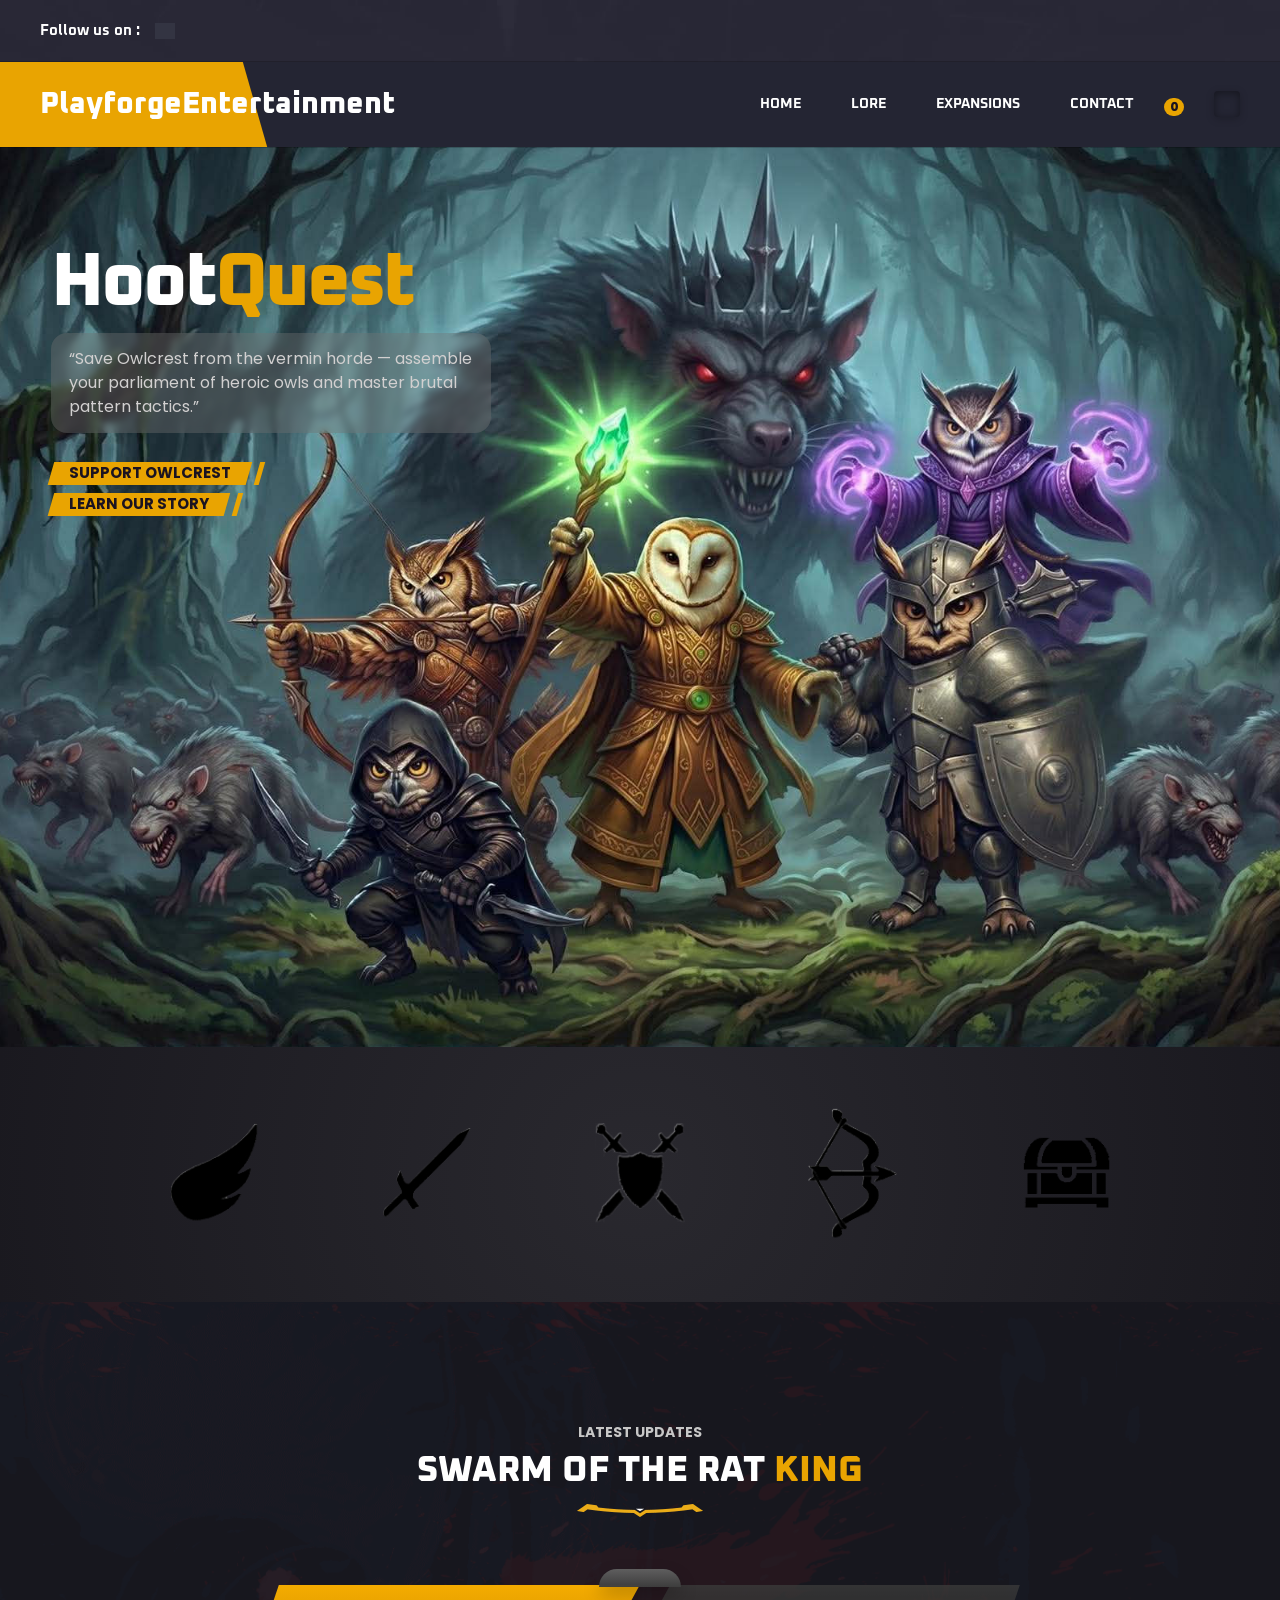
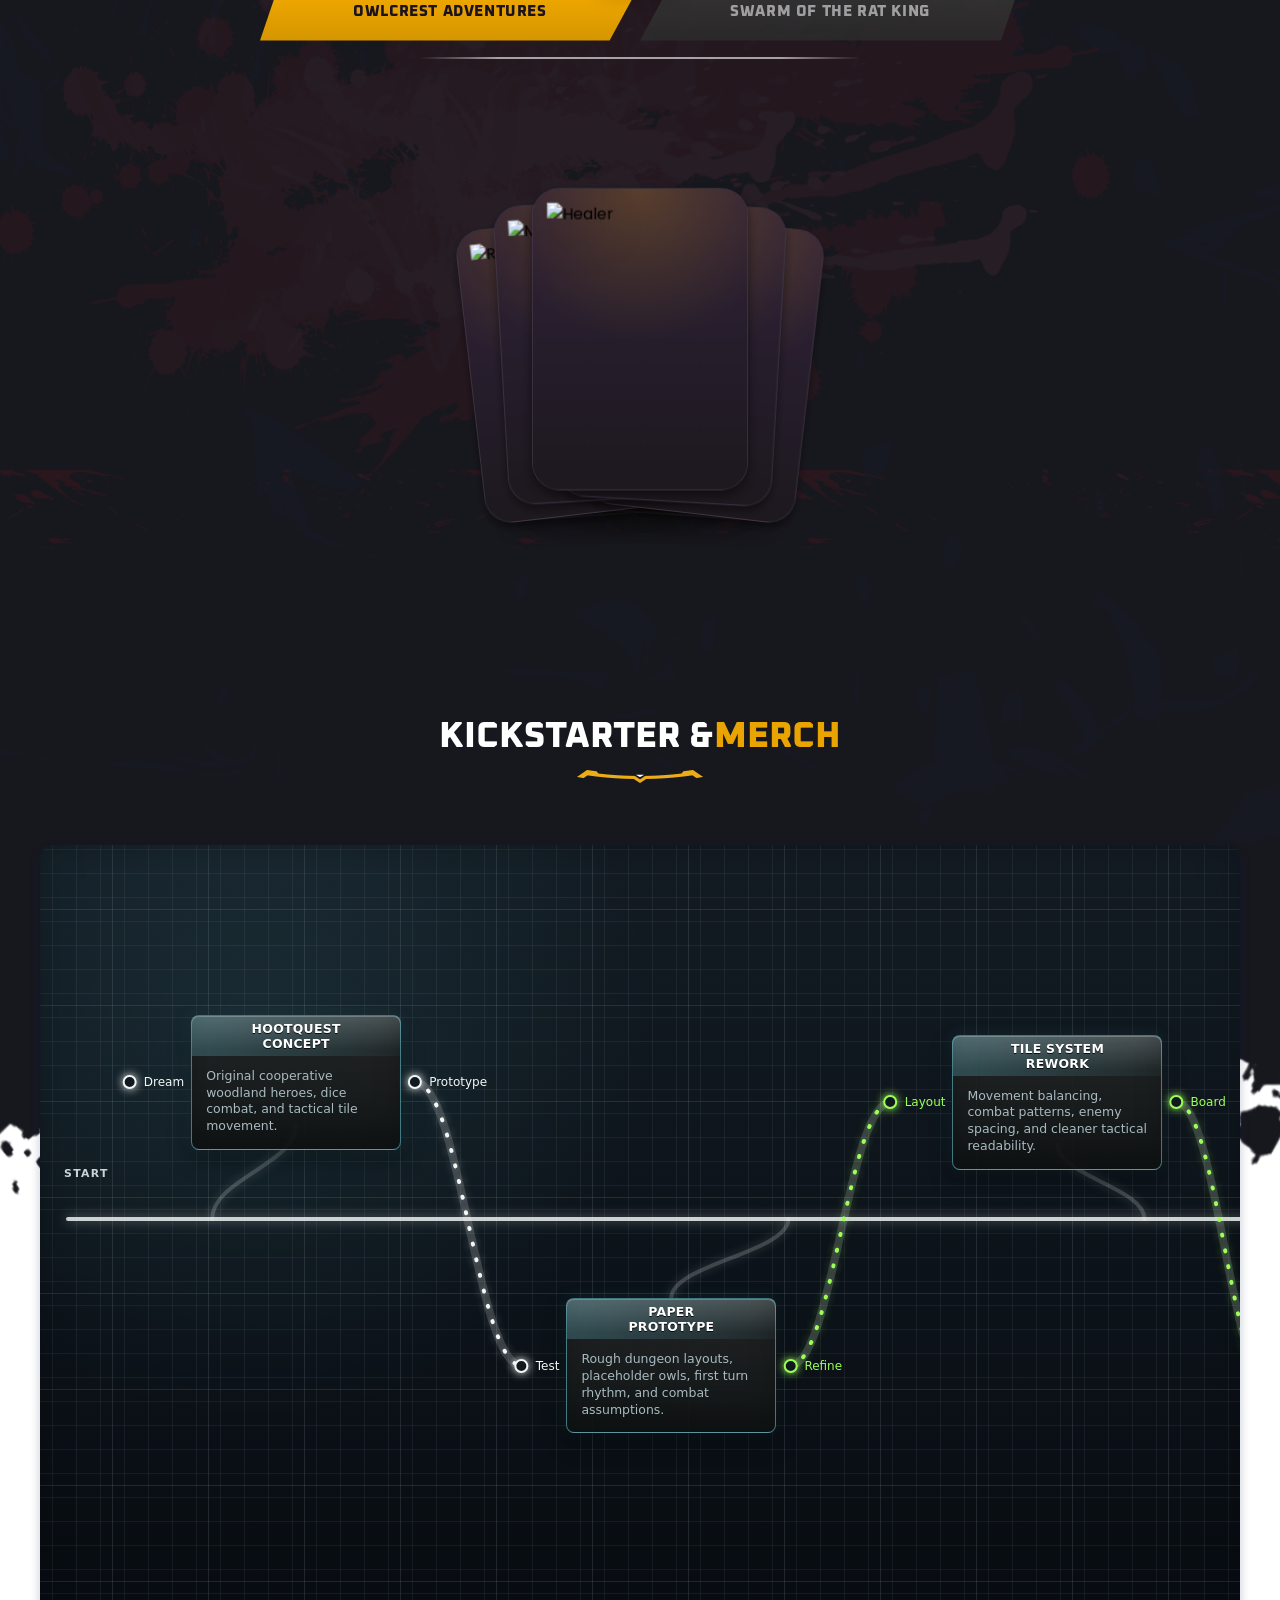
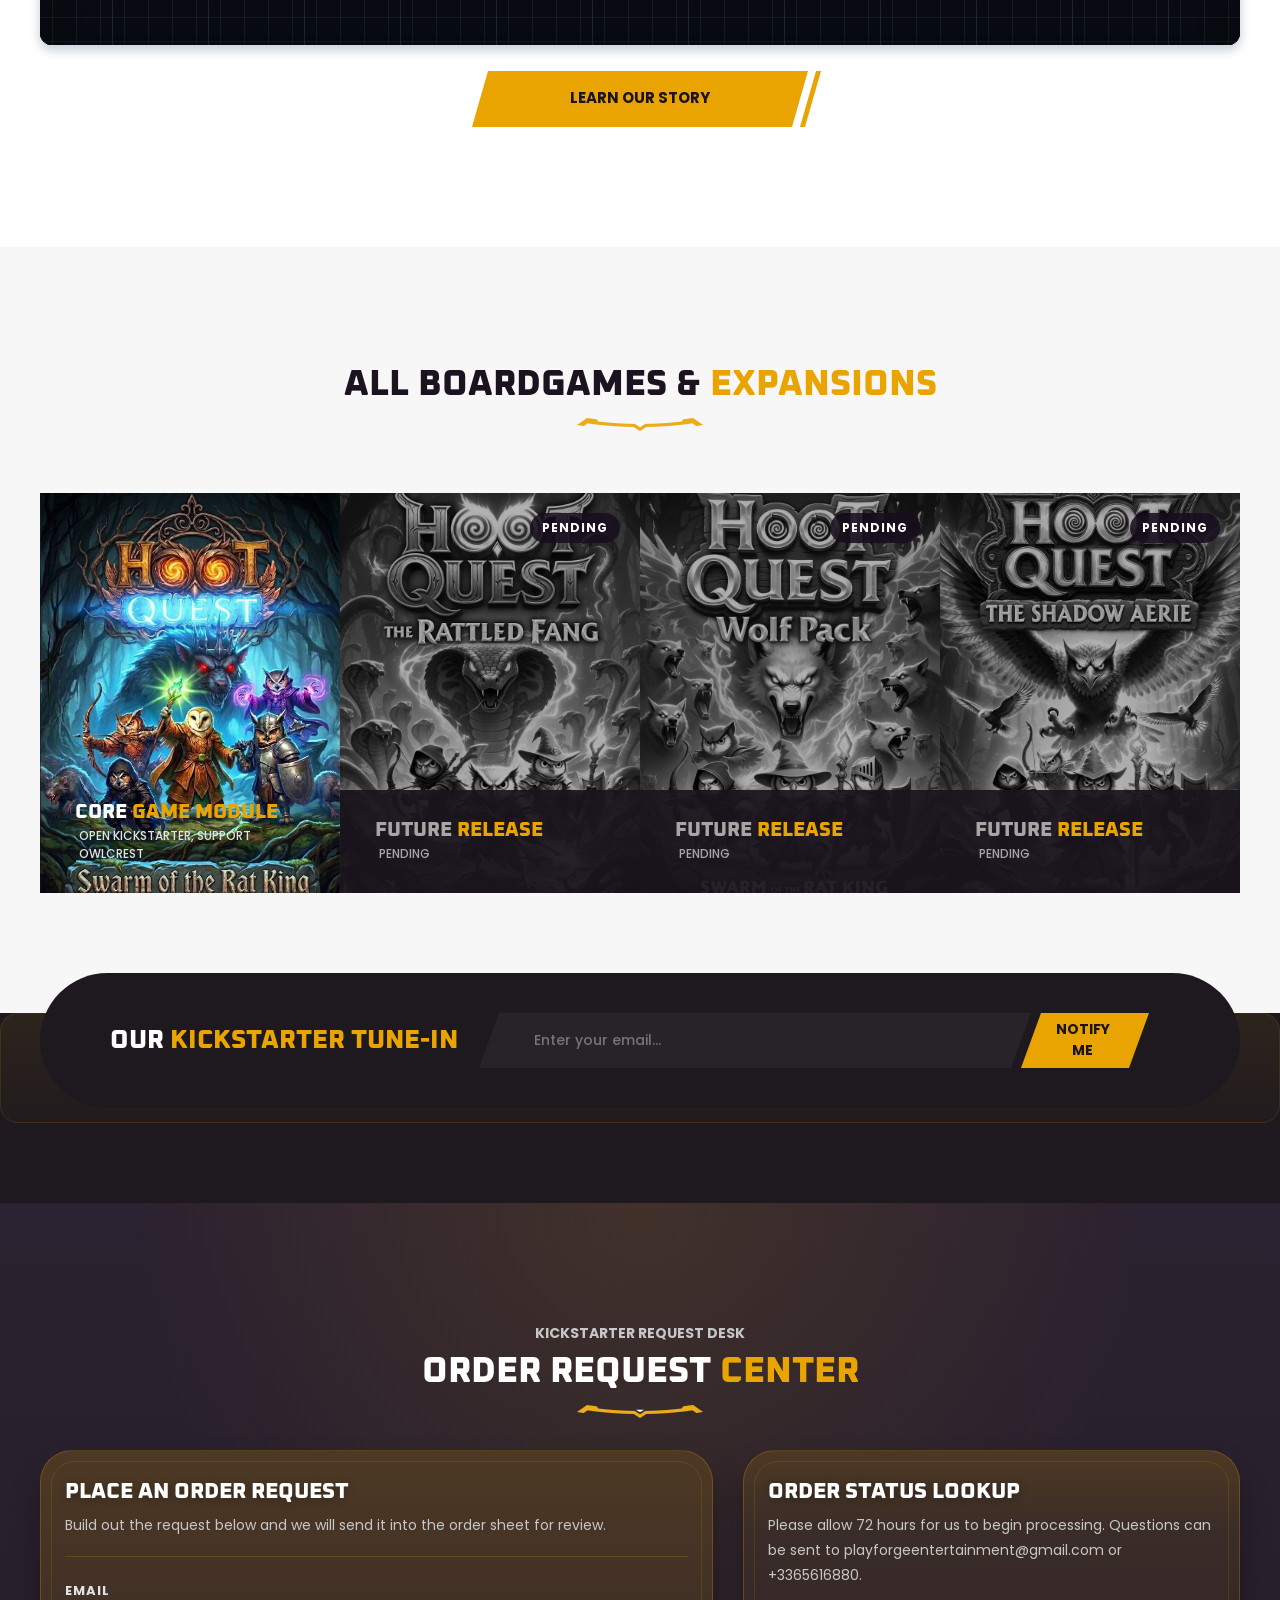
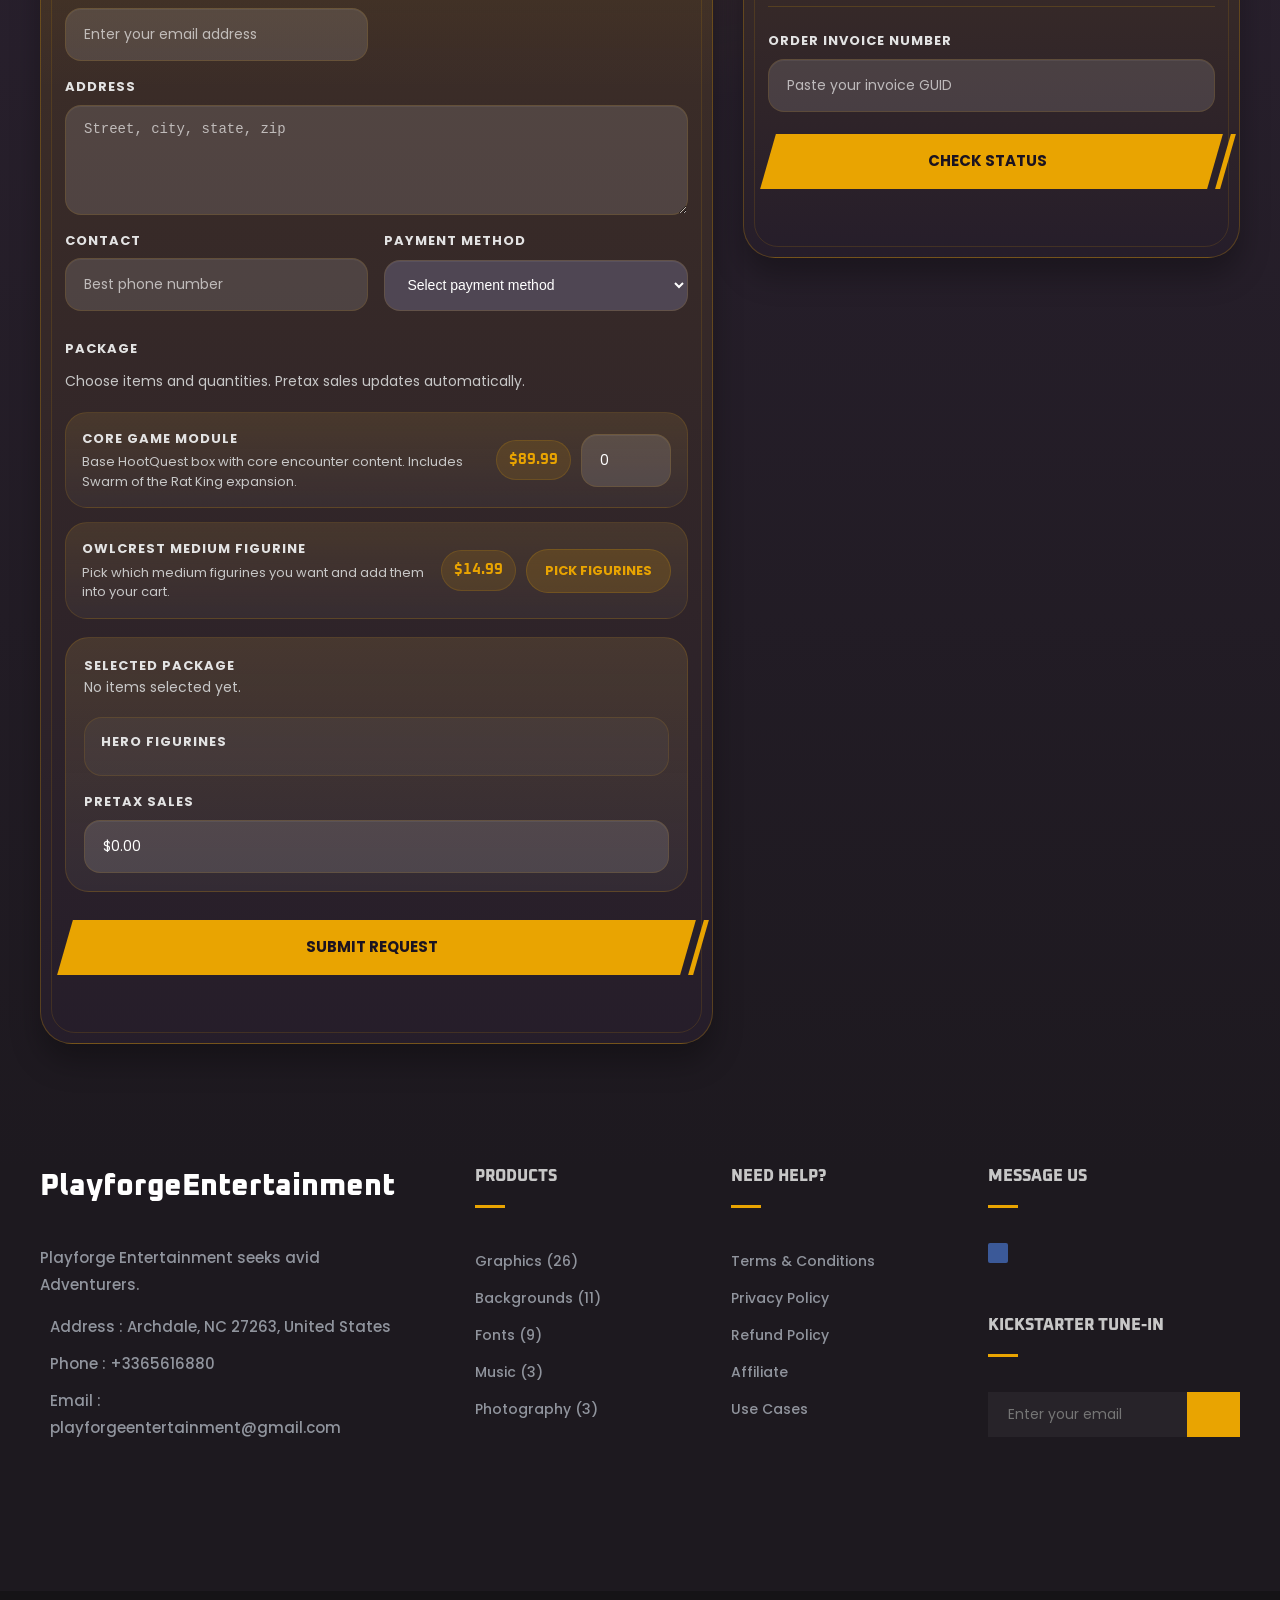
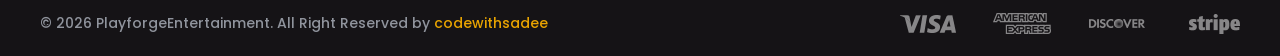
==== index.html @ 316cb2a0 "adding analytic path listeners to site." ====
<!DOCTYPE html>
<html lang="en">

<head>
    <meta charset="UTF-8">
    <meta http-equiv="X-UA-Compatible" content="IE=edge">
    <meta name="viewport" content="width=device-width, initial-scale=1.0">
    <title>HootQuest (Hoot Quest) | Cooperative Fantasy Board Game</title>
    <meta name="description" content="HootQuest, also written as Hoot Quest, is a cooperative fantasy board game set in Owlcrest. Explore the story, roadmap, and Kickstarter Tune-In for campaign updates, heroic owl characters, and the Swarm of the Rat King.">
    <meta name="keywords" content="HootQuest, Hoot Quest, HootQuest board game, Hoot Quest board game, HootQuest card game, cooperative fantasy board game, owl board game, tabletop game, adventure board game, children's game, miniatures game, card game, dice game, cooperative game, deck construction, dice rolling, grid movement, line of sight, modular board, movement points, pattern building, pattern movement, square grid, scenario mission campaign game, Swarm of the Rat King, Owlcrest, Playforge Entertainment">
    <meta name="robots" content="index, follow, max-image-preview:large, max-snippet:-1, max-video-preview:-1">
    <meta name="author" content="Playforge Entertainment">
    <link rel="canonical" href="https://www.hootquest.com/">
    <meta name="theme-color" content="#28123a">

    <meta property="og:type" content="website">
    <meta property="og:site_name" content="HootQuest">
    <meta property="og:title" content="HootQuest (Hoot Quest) | Cooperative Fantasy Board Game">
    <meta property="og:description" content="Explore HootQuest, also known as Hoot Quest, through the story, roadmap, and Kickstarter Tune-In for a cooperative fantasy board game adventure set in Owlcrest.">
    <meta property="og:url" content="https://www.hootquest.com/">
    <meta property="og:image" content="https://www.hootquest.com/assets/images/GameLogo.png">
    <meta property="og:image:alt" content="HootQuest game logo">
    <meta property="og:locale" content="en_US">

    <meta name="twitter:card" content="summary_large_image">
    <meta name="twitter:title" content="HootQuest (Hoot Quest) | Cooperative Fantasy Board Game">
    <meta name="twitter:description" content="Explore the HootQuest story, roadmap, and Kickstarter Tune-In for a cooperative fantasy board game adventure set in Owlcrest.">
    <meta name="twitter:image" content="https://www.hootquest.com/assets/images/GameLogo.png">

    <!--
      - favicon
    -->
    <link rel="shortcut icon" href="./favicon.svg" type="image/svg+xml">

    <!--
      - custom css link
    -->
    <link rel="stylesheet" href="./assets/css/style.css">

    <!--
      - google font link
    -->
    <link rel="preconnect" href="https://fonts.googleapis.com">
    <link rel="preconnect" href="https://fonts.gstatic.com" crossorigin>
    <link href="https://fonts.googleapis.com/css2?family=Oxanium:wght@600;700;800&family=Poppins:wght@400;500;600;700;800;900&display=swap"
          rel="stylesheet">

    <!-- Google tag (gtag.js) -->
    <script async src="https://www.googletagmanager.com/gtag/js?id=G-XKEK5JCZ6D"></script>
    <script>
        window.dataLayer = window.dataLayer || [];
        function gtag() { dataLayer.push(arguments); }
        gtag('js', new Date());

        gtag('config', 'G-XKEK5JCZ6D');
    </script>
    <meta name="websitelaunches-verification" content="b83120e28083c4f4646a99b060d87821">
    <script type="application/ld+json">
        {
            "@context": "https://schema.org",
            "@graph": [
                {
                    "@type": "Organization",
                    "@id": "https://www.hootquest.com/#organization",
                    "name": "Playforge Entertainment",
                    "url": "https://www.hootquest.com/",
                    "logo": "https://www.hootquest.com/assets/images/GameLogo.png",
                    "sameAs": [
                        "https://www.facebook.com/PlayforgeEntertainment"
                    ],
                    "contactPoint": {
                        "@type": "ContactPoint",
                        "contactType": "customer support",
                        "email": "playforgeentertainment@gmail.com",
                        "telephone": "+1-336-561-6880",
                        "areaServed": "US",
                        "availableLanguage": "en"
                    }
                },
                {
                    "@type": "WebSite",
                    "@id": "https://www.hootquest.com/#website",
                    "url": "https://www.hootquest.com/",
                    "name": "HootQuest",
                    "alternateName": "Hoot Quest",
                    "description": "HootQuest is the official campaign hub for the Hoot Quest cooperative fantasy board game by Playforge Entertainment.",
                    "publisher": {
                        "@id": "https://www.hootquest.com/#organization"
                    },
                    "inLanguage": "en-US"
                },
                {
                    "@type": "Product",
                    "name": "HootQuest",
                    "alternateName": "Hoot Quest",
                    "description": "A cooperative fantasy board game campaign set in Owlcrest featuring heroic owl characters, deck construction, dice rolling, grid movement, modular scenarios, and the Swarm of the Rat King.",
                    "category": "Board Game",
                    "keywords": [
                        "HootQuest",
                        "Hoot Quest",
                        "cooperative fantasy board game",
                        "owl board game",
                        "adventure board game",
                        "miniatures game",
                        "card game",
                        "deck construction",
                        "dice rolling",
                        "grid movement",
                        "line of sight",
                        "modular board",
                        "movement points",
                        "pattern building",
                        "pattern movement",
                        "square grid",
                        "scenario mission campaign game",
                        "Swarm of the Rat King",
                        "Owlcrest"
                    ],
                    "brand": {
                        "@type": "Brand",
                        "name": "Playforge Entertainment"
                    },
                    "image": "https://www.hootquest.com/assets/images/HootQuest.jpg",
                    "url": "https://www.hootquest.com/"
                }
            ]
        }
    </script>
    <!--
      - preload images
    -->
</head>

<body id="top">

    <!--
      - #HEADER
    -->

    <header class="header">

        <div class="header-top">
            <div class="container">


                <div class="social-wrapper">

                    <p class="social-title">Follow us on :</p>

                    <ul class="social-list">

                        <li>
                            <a href="https://www.facebook.com/PlayforgeEntertainment" class="social-link">
                                <ion-icon name="logo-facebook"></ion-icon>
                            </a>
                        </li>

                    </ul>

                </div>

            </div>
        </div>

        <div class="header-bottom skewBg" data-header>
            <div class="container">

                <a href="#" class="logo">PlayforgeEntertainment</a>

                <nav class="navbar" data-navbar>
                    <ul class="navbar-list">

                        <li class="navbar-item">
                            <a href="#home" class="navbar-link skewBg" data-nav-link>Home</a>
                        </li>

                        <li class="navbar-item">
                            <a href="#live" class="navbar-link skewBg" data-nav-link>Lore</a>
                        </li>

                        <li class="navbar-item">
                            <a href="#features" class="navbar-link skewBg" data-nav-link>Expansions</a>
                        </li>

                        <li class="navbar-item">
                            <a href="#contact-signup" class="navbar-link skewBg" data-nav-link data-contact-scroll>Contact</a>
                        </li>

                    </ul>
                </nav>

                <div class="header-actions">

                    <button class="cart-btn" aria-label="cart" data-cart-scroll>
                        <ion-icon name="cart"></ion-icon>

                        <span class="cart-badge" data-cart-badge>0</span>
                    </button>

                    <button class="search-btn" aria-label="open search" data-search-toggler>
                        <ion-icon name="search-outline"></ion-icon>
                    </button>

                    <button class="nav-toggle-btn" aria-label="toggle menu" data-nav-toggler>
                        <ion-icon name="menu-outline" class="menu"></ion-icon>
                        <ion-icon name="close-outline" class="close"></ion-icon>
                    </button>

                </div>

            </div>
        </div>

    </header>





    <!--
      - #SEARCH BOX
    -->

    <div class="search-container" data-search-box>

        <div class="input-wrapper">
            <input type="search" name="search" aria-label="search" placeholder="Search here..." class="search-field">

            <button class="search-submit" aria-label="submit search" data-search-toggler>
                <ion-icon name="search-outline"></ion-icon>
            </button>

            <button class="search-close" aria-label="close search" data-search-toggler></button>
        </div>

    </div>





    <main>
        <article>

            <!--
      - #HERO
    -->

            <section class="section hero" id="home" aria-label="home"
                     style="background-image: url('./assets/images/HootQuest.jpg')">
                <div class="container">

                    <div class="hero-content">

                        <p class="hero-subtitle"></p>

                        <h1 class="h1 hero-title">
                            Hoot<span class="span">Quest</span>
                        </h1>

                        <p class="hero-text">
                            “Save Owlcrest from the vermin horde — assemble your parliament of heroic owls and master brutal pattern tactics.”
                        </p>

                        <div class="hero-cta-group">
                            <button type="button" class="btn skewBg" data-support-modal-open data-analytics-event="cta_click" data-analytics-label="hero_support_owlcrest" data-analytics-section="hero">Support Owlcrest</button>
                            <button type="button" class="btn skewBg" data-campaign-story-open data-analytics-event="cta_click" data-analytics-label="hero_learn_our_story" data-analytics-section="hero">Learn our story</button>
                        </div>

                    </div>



                </div>
            </section>





            <!--
      - #BRAND
    -->

            <section class="section brand" aria-label="brand">
                <div class="container">

                    <ul class="has-scrollbar">

                        <li class="brand-item">
                            <img src="./assets/images/Movement.png" width="90" height="90" loading="lazy" alt="brand logo">
                        </li>

                        <li class="brand-item">
                            <img src="./assets/images/Melee.png" width="90" height="90" loading="lazy" alt="brand logo">
                        </li>

                        <li class="brand-item">
                            <img src="./assets/images/OwlCrest.png" width="90" height="90" loading="lazy" alt="brand logo">
                        </li>

                        <li class="brand-item">
                            <img src="./assets/images/Ranged.png" width="90" height="90" loading="lazy" alt="brand logo">
                        </li>

                        <li class="brand-item">
                            <img src="./assets/images/Shop.png" width="90" height="90" loading="lazy" alt="brand logo">
                        </li>

                    </ul>

                </div>
            </section>





            <div class="section-wrapper">

                <!--
          - #LATEST GAME
        -->

                <section class="section latest-game" aria-label="latest game">
                    <div class="container">

                        <p class="section-subtitle">Latest Updates</p>

                        <h2 class="h2 section-title">
                            Swarm of the Rat <span class="span">King</span>
                        </h2>

                        <div class="latest-game-controls" role="tablist" aria-label="Choose card lineup">
                            <button type="button" class="deck-tab is-active" role="tab" aria-selected="true" tabindex="0" data-deck-tab="owls">
                                OwlCrest Adventures
                            </button>
                            <button type="button" class="deck-tab" role="tab" aria-selected="false" tabindex="-1" data-deck-tab="rats">
                                Swarm of the Rat King
                            </button>
                        </div>

                        <div class="card-showcase" data-card-showcase data-active-deck="owls">
                            <div class="card-showcase-stage" aria-live="polite">
                                <article class="showcase-card" data-deck="owls" style="--front-x:-5.1; --front-y:1.5; --front-rotate:-12deg; --front-scale:0.95; --front-z:5; --rest-x:-4.6; --rest-y:2.2; --rest-rotate:-9deg; --rest-scale:0.9; --rest-z:1; --mobile-front-x:-1.45; --mobile-front-y:-1.3; --mobile-front-rotate:-6deg; --mobile-front-scale:0.94; --mobile-front-z:5; --mobile-rest-x:-1.15; --mobile-rest-y:-1.05; --mobile-rest-rotate:-4deg; --mobile-rest-scale:0.9; --mobile-rest-z:1;">
                                    <div class="showcase-card-inner">
                                        <div class="showcase-card-face showcase-card-back">
                                            <img src="./assets/images/HootQuestCardBack%20.png" width="500" height="700" loading="lazy" alt="HootQuest card back" class="img-cover">
                                        </div>

                                        <div class="showcase-card-face showcase-card-front latest-game-card">
                                            <figure class="card-banner img-holder" style="--width: 500; --height: 700;">
                                                <img src="./assets/images/RogueV3.png" width="500" height="700" loading="lazy" alt="Rogue" class="img-cover">
                                            </figure>

                                            <div class="card-content">
                                                <a href="#" class="card-badge skewBg" data-hero-trigger>Hero</a>
                                                <h3 class="h3"><span class="card-title">Melee</span></h3>
                                                <p class="card-price">Role : <span class="span">Shadow striker</span></p>
                                            </div>
                                        </div>
                                    </div>
                                </article>

                                <article class="showcase-card" data-deck="owls" style="--front-x:-2.55; --front-y:0.6; --front-rotate:-6deg; --front-scale:0.98; --front-z:6; --rest-x:-2.25; --rest-y:1.4; --rest-rotate:-4deg; --rest-scale:0.92; --rest-z:2; --mobile-front-x:0; --mobile-front-y:-1.45; --mobile-front-rotate:0deg; --mobile-front-scale:0.97; --mobile-front-z:6; --mobile-rest-x:0; --mobile-rest-y:-1.15; --mobile-rest-rotate:0deg; --mobile-rest-scale:0.91; --mobile-rest-z:2;">
                                    <div class="showcase-card-inner">
                                        <div class="showcase-card-face showcase-card-back">
                                            <img src="./assets/images/HootQuestCardBack%20.png" width="500" height="700" loading="lazy" alt="HootQuest card back" class="img-cover">
                                        </div>

                                        <div class="showcase-card-face showcase-card-front latest-game-card">
                                            <figure class="card-banner img-holder" style="--width: 500; --height: 700;">
                                                <img src="./assets/images/MageV3.png" width="500" height="700" loading="lazy" alt="Mage" class="img-cover">
                                            </figure>

                                            <div class="card-content">
                                                <a href="#" class="card-badge skewBg" data-hero-trigger>Hero</a>
                                                <h3 class="h3"><span class="card-title">Ranged</span></h3>
                                                <p class="card-price">Role : <span class="span">Arcane control</span></p>
                                            </div>
                                        </div>
                                    </div>
                                </article>

                                <article class="showcase-card" data-deck="owls" style="--front-x:0; --front-y:0; --front-rotate:0deg; --front-scale:1; --front-z:9; --rest-x:0; --rest-y:1.1; --rest-rotate:0deg; --rest-scale:0.94; --rest-z:3; --mobile-front-x:1.45; --mobile-front-y:-1.3; --mobile-front-rotate:6deg; --mobile-front-scale:0.94; --mobile-front-z:5; --mobile-rest-x:1.15; --mobile-rest-y:-1.05; --mobile-rest-rotate:4deg; --mobile-rest-scale:0.9; --mobile-rest-z:1;">
                                    <div class="showcase-card-inner">
                                        <div class="showcase-card-face showcase-card-back">
                                            <img src="./assets/images/HootQuestCardBack%20.png" width="500" height="700" loading="lazy" alt="HootQuest card back" class="img-cover">
                                        </div>

                                        <div class="showcase-card-face showcase-card-front latest-game-card">
                                            <figure class="card-banner img-holder" style="--width: 500; --height: 700;">
                                                <img src="./assets/images/HealerV3.png" width="500" height="700" loading="lazy" alt="Healer" class="img-cover">
                                            </figure>

                                            <div class="card-content">
                                                <a href="#" class="card-badge skewBg" data-hero-trigger>Hero</a>
                                                <h3 class="h3"><span class="card-title">Ranged</span></h3>
                                                <p class="card-price">Role : <span class="span">Vital support</span></p>
                                            </div>
                                        </div>
                                    </div>
                                </article>

                                <article class="showcase-card" data-deck="owls" style="--front-x:2.55; --front-y:0.7; --front-rotate:6deg; --front-scale:0.98; --front-z:6; --rest-x:2.25; --rest-y:1.4; --rest-rotate:4deg; --rest-scale:0.92; --rest-z:2; --mobile-front-x:-0.78; --mobile-front-y:1.15; --mobile-front-rotate:-3deg; --mobile-front-scale:0.95; --mobile-front-z:7; --mobile-rest-x:-0.62; --mobile-rest-y:0.95; --mobile-rest-rotate:-2deg; --mobile-rest-scale:0.9; --mobile-rest-z:7;">
                                    <div class="showcase-card-inner">
                                        <div class="showcase-card-face showcase-card-back">
                                            <img src="./assets/images/HootQuestCardBack%20.png" width="500" height="700" loading="lazy" alt="HootQuest card back" class="img-cover">
                                        </div>

                                        <div class="showcase-card-face showcase-card-front latest-game-card">
                                            <figure class="card-banner img-holder" style="--width: 500; --height: 700;">
                                                <img src="./assets/images/TankV3.png" width="500" height="700" loading="lazy" alt="Tank" class="img-cover">
                                            </figure>

                                            <div class="card-content">
                                                <a href="#" class="card-badge skewBg" data-hero-trigger>Hero</a>
                                                <h3 class="h3"><span class="card-title">Melee</span></h3>
                                                <p class="card-price">Role : <span class="span">Front line shield</span></p>
                                            </div>
                                        </div>
                                    </div>
                                </article>

                                <article class="showcase-card" data-deck="owls" style="--front-x:5.1; --front-y:1.5; --front-rotate:12deg; --front-scale:0.95; --front-z:5; --rest-x:4.6; --rest-y:2.2; --rest-rotate:9deg; --rest-scale:0.9; --rest-z:1; --mobile-front-x:0.78; --mobile-front-y:1.15; --mobile-front-rotate:3deg; --mobile-front-scale:0.95; --mobile-front-z:8; --mobile-rest-x:0.62; --mobile-rest-y:0.95; --mobile-rest-rotate:2deg; --mobile-rest-scale:0.9; --mobile-rest-z:8;">
                                    <div class="showcase-card-inner">
                                        <div class="showcase-card-face showcase-card-back">
                                            <img src="./assets/images/HootQuestCardBack%20.png" width="500" height="700" loading="lazy" alt="HootQuest card back" class="img-cover">
                                        </div>

                                        <div class="showcase-card-face showcase-card-front latest-game-card">
                                            <figure class="card-banner img-holder" style="--width: 500; --height: 700;">
                                                <img src="./assets/images/ArcherV3.png" width="500" height="700" loading="lazy" alt="Archer" class="img-cover">
                                            </figure>

                                            <div class="card-content">
                                                <a href="#" class="card-badge skewBg" data-hero-trigger>Hero</a>
                                                <h3 class="h3"><span class="card-title">Ranged</span></h3>
                                                <p class="card-price">Role : <span class="span">Precision damage</span></p>
                                            </div>
                                        </div>
                                    </div>
                                </article>

                                <article class="showcase-card" data-deck="rats" style="--front-x:-4.6; --front-y:1.3; --front-rotate:-11deg; --front-scale:0.95; --front-z:5; --rest-x:-5.1; --rest-y:2.15; --rest-rotate:-8deg; --rest-scale:0.9; --rest-z:1; --mobile-front-x:-1.45; --mobile-front-y:-1.3; --mobile-front-rotate:-6deg; --mobile-front-scale:0.94; --mobile-front-z:5; --mobile-rest-x:-1.15; --mobile-rest-y:-1.05; --mobile-rest-rotate:-4deg; --mobile-rest-scale:0.9; --mobile-rest-z:1;">
                                    <div class="showcase-card-inner">
                                        <div class="showcase-card-face showcase-card-back">
                                            <img src="./assets/images/HootQuestCardBack%20.png" width="500" height="700" loading="lazy" alt="HootQuest card back" class="img-cover">
                                        </div>

                                        <div class="showcase-card-face showcase-card-front latest-game-card latest-game-card--enemy">
                                            <figure class="card-banner img-holder" style="--width: 500; --height: 700;">
                                                <img src="./assets/images/Rat1V3.png" width="500" height="700" loading="lazy" alt="Rat Stalker" class="img-cover">
                                            </figure>

                                            <div class="card-content">
                                                <span class="card-badge skewBg">Enemy</span>
                                                <h3 class="h3"><span class="card-title">Stalker</span></h3>
                                                <p class="card-price">Threat : <span class="span">Flanking vermin</span></p>
                                            </div>
                                        </div>
                                    </div>
                                </article>

                                <article class="showcase-card" data-deck="rats" style="--front-x:-2.25; --front-y:0.65; --front-rotate:-5deg; --front-scale:0.98; --front-z:6; --rest-x:-2.55; --rest-y:1.35; --rest-rotate:-4deg; --rest-scale:0.92; --rest-z:2; --mobile-front-x:0; --mobile-front-y:-1.45; --mobile-front-rotate:0deg; --mobile-front-scale:0.97; --mobile-front-z:6; --mobile-rest-x:0; --mobile-rest-y:-1.15; --mobile-rest-rotate:0deg; --mobile-rest-scale:0.91; --mobile-rest-z:2;">
                                    <div class="showcase-card-inner">
                                        <div class="showcase-card-face showcase-card-back">
                                            <img src="./assets/images/HootQuestCardBack%20.png" width="500" height="700" loading="lazy" alt="HootQuest card back" class="img-cover">
                                        </div>

                                        <div class="showcase-card-face showcase-card-front latest-game-card latest-game-card--enemy">
                                            <figure class="card-banner img-holder" style="--width: 500; --height: 700;">
                                                <img src="./assets/images/Rat2V3.png" width="500" height="700" loading="lazy" alt="Rat Hexer" class="img-cover">
                                            </figure>

                                            <div class="card-content">
                                                <span class="card-badge skewBg">Enemy</span>
                                                <h3 class="h3"><span class="card-title">Hexer</span></h3>
                                                <p class="card-price">Threat : <span class="span">Corruption magic</span></p>
                                            </div>
                                        </div>
                                    </div>
                                </article>

                                <article class="showcase-card" data-deck="rats" style="--front-x:0; --front-y:-0.15; --front-rotate:0deg; --front-scale:1.04; --front-z:10; --rest-x:0; --rest-y:0.95; --rest-rotate:0deg; --rest-scale:0.94; --rest-z:3; --mobile-front-x:1.45; --mobile-front-y:-1.3; --mobile-front-rotate:6deg; --mobile-front-scale:0.94; --mobile-front-z:5; --mobile-rest-x:1.15; --mobile-rest-y:-1.05; --mobile-rest-rotate:4deg; --mobile-rest-scale:0.9; --mobile-rest-z:1;">
                                    <div class="showcase-card-inner">
                                        <div class="showcase-card-face showcase-card-back">
                                            <img src="./assets/images/HootQuestCardBack%20.png" width="500" height="700" loading="lazy" alt="HootQuest card back" class="img-cover">
                                        </div>

                                        <div class="showcase-card-face showcase-card-front latest-game-card latest-game-card--enemy latest-game-card--boss">
                                            <figure class="card-banner img-holder" style="--width: 500; --height: 700;">
                                                <img src="./assets/images/KingRatV3.png" width="500" height="700" loading="lazy" alt="Rat King" class="img-cover">
                                            </figure>

                                            <div class="card-content">
                                                <span class="card-badge skewBg">Boss</span>
                                                <h3 class="h3"><span class="card-title">Rat King</span></h3>
                                                <p class="card-price">Threat : <span class="span">Horde commander</span></p>
                                            </div>
                                        </div>
                                    </div>
                                </article>

                                <article class="showcase-card" data-deck="rats" style="--front-x:2.25; --front-y:0.75; --front-rotate:5deg; --front-scale:0.98; --front-z:6; --rest-x:2.55; --rest-y:1.35; --rest-rotate:4deg; --rest-scale:0.92; --rest-z:2; --mobile-front-x:-0.78; --mobile-front-y:1.15; --mobile-front-rotate:-3deg; --mobile-front-scale:0.95; --mobile-front-z:7; --mobile-rest-x:-0.62; --mobile-rest-y:0.95; --mobile-rest-rotate:-2deg; --mobile-rest-scale:0.9; --mobile-rest-z:7;">
                                    <div class="showcase-card-inner">
                                        <div class="showcase-card-face showcase-card-back">
                                            <img src="./assets/images/HootQuestCardBack%20.png" width="500" height="700" loading="lazy" alt="HootQuest card back" class="img-cover">
                                        </div>

                                        <div class="showcase-card-face showcase-card-front latest-game-card latest-game-card--enemy">
                                            <figure class="card-banner img-holder" style="--width: 500; --height: 700;">
                                                <img src="./assets/images/Rat3V3.png" width="500" height="700" loading="lazy" alt="Rat Brute" class="img-cover">
                                            </figure>

                                            <div class="card-content">
                                                <span class="card-badge skewBg">Enemy</span>
                                                <h3 class="h3"><span class="card-title">Brute</span></h3>
                                                <p class="card-price">Threat : <span class="span">Crushing frontline</span></p>
                                            </div>
                                        </div>
                                    </div>
                                </article>

                                <article class="showcase-card" data-deck="rats" style="--front-x:4.6; --front-y:1.4; --front-rotate:11deg; --front-scale:0.95; --front-z:5; --rest-x:5.1; --rest-y:2.15; --rest-rotate:8deg; --rest-scale:0.9; --rest-z:1; --mobile-front-x:0.78; --mobile-front-y:1.15; --mobile-front-rotate:3deg; --mobile-front-scale:0.95; --mobile-front-z:8; --mobile-rest-x:0.62; --mobile-rest-y:0.95; --mobile-rest-rotate:2deg; --mobile-rest-scale:0.9; --mobile-rest-z:8;">
                                    <div class="showcase-card-inner">
                                        <div class="showcase-card-face showcase-card-back">
                                            <img src="./assets/images/HootQuestCardBack%20.png" width="500" height="700" loading="lazy" alt="HootQuest card back" class="img-cover">
                                        </div>

                                        <div class="showcase-card-face showcase-card-front latest-game-card latest-game-card--enemy">
                                            <figure class="card-banner img-holder" style="--width: 500; --height: 700;">
                                                <img src="./assets/images/RatPackV3.png" width="500" height="700" loading="lazy" alt="Rat Pack" class="img-cover">
                                            </figure>

                                            <div class="card-content">
                                                <span class="card-badge skewBg">Enemy</span>
                                                <h3 class="h3"><span class="card-title">Rat Pack</span></h3>
                                                <p class="card-price">Threat : <span class="span">Swarm pressure</span></p>
                                            </div>
                                        </div>
                                    </div>
                                </article>
                            </div>
                        </div>

                    </div>
                </section>





                <!--
          - #LIVE MATCH
        -->

                <section class="section live-match" id="live" aria-label="live match">
                    <div class="container">

                        <h2 class="h2 section-title">
                            Kickstarter &<span class="span">Merch</span>
                        </h2>

                        <div class="live-roadmap" data-roadmap-reveal>
                            <figure class="live-match-banner img-holder" style="--width: 600; --height: 400;">
                                <img src="./assets/images/Play.png" width="600" height="400" loading="lazy"
                                     alt="HootQuest roadmap teaser" class="img-cover live-roadmap-image">
                            </figure>

                            <div class="live-roadmap-reveal" aria-hidden="true">
                                <iframe src="./assets/roadmaps/big-roadmap.html" title="HootQuest roadmap" class="live-roadmap-frame" loading="lazy"></iframe>
                            </div>
                        </div>

                        <div class="live-match-actions">
                            <button type="button" class="btn skewBg live-story-btn" data-campaign-story-open>Learn our story</button>
                        </div>


                    </div>
                </section>

            </div>





            <!--
      - #FEATURED GAME
    -->

            <section class="section featured-game" id="features" aria-label="featured game">
                <div class="container">

                    <h2 class="h2 section-title">
                        All Boardgames & <span class="span">Expansions</span>
                    </h2>

                    <ul class="has-scrollbar">

                        <li class="scrollbar-item">
                            <div class="featured-game-card" data-release-status="live">

                                <figure class="card-banner img-holder" style="--width: 450; --height: 600;">
                                    <img src="./assets/images/SwarmoftheRatKing.jpg" width="450" height="600" loading="lazy"
                                         alt="Swarm of the Rat King" class="img-cover">
                                </figure>

                                <div class="card-content">

                                    <h3 class="h3">
                                        <a href="#" class="card-title" tabindex="-1">
                                            Core <span class="span">Game Module</span>
                                        </a>
                                    </h3>

                                    <span class="card-meta">
                                        <ion-icon name="notifications"></ion-icon>

                                        <span class="span">Open Kickstarter, Support Owlcrest</span>
                                    </span>

                                </div>

                                <div class="card-content-overlay">

                                    <img src="./assets/images/OwlCrest.png" width="36" height="61" loading="lazy" alt=""
                                         class="card-icon">

                                    <h3 class="h3">
                                        <a href="#contact-signup" class="card-title" data-contact-scroll>
                                            Open <span href="https://www.kickstarter.com/profile/playforge" class="span">Kickstarter</span>, Support Owlcrest
                                        </a>
                                    </h3>

                                    <span class="card-meta">
                                        <ion-icon name="notifications"></ion-icon>

                                        <span class="span">Tentative Kickstarter June 2026</span>
                                    </span>

                                </div>

                            </div>
                        </li>

                        <li class="scrollbar-item">
                            <div class="featured-game-card" data-release-status="pending">

                                <figure class="card-banner img-holder" style="--width: 450; --height: 600;">
                                    <img src="./assets/images/RattledFang.jpg" width="450" height="600" loading="lazy"
                                         alt="RattledFang" class="img-cover">
                                </figure>

                                <div class="card-content">

                                    <h3 class="h3">
                                        <a href="#" class="card-title" tabindex="-1">
                                            Future <span class="span">Release</span>
                                        </a>
                                    </h3>

                                    <span class="card-meta">
                                        <ion-icon name="notifications"></ion-icon>

                                        <span class="span">Pending</span>
                                    </span>

                                </div>

                                <div class="card-content-overlay">

                                    <img src="./assets/images/OwlCrest.png" width="36" height="61" loading="lazy" alt=""
                                         class="card-icon">

                                    <h3 class="h3">
                                        <a href="#" class="card-title">
                                            Future <span class="span">Release</span>
                                        </a>
                                    </h3>

                                    <span class="card-meta">
                                        <ion-icon name="notifications"></ion-icon>

                                        <span class="span">Pending</span>
                                    </span>

                                </div>

                            </div>
                        </li>

                        <li class="scrollbar-item">
                            <div class="featured-game-card" data-release-status="pending">

                                <figure class="card-banner img-holder" style="--width: 450; --height: 600;">
                                    <img src="./assets/images/WolfPack.jpg" width="450" height="600" loading="lazy"
                                         alt="Egypt Hunting Gamers" class="img-cover">
                                </figure>

                                <div class="card-content">

                                    <h3 class="h3">
                                        <a href="#" class="card-title" tabindex="-1">
                                            Future <span class="span">Release</span>
                                        </a>
                                    </h3>

                                    <span class="card-meta">
                                        <ion-icon name="notifications"></ion-icon>

                                        <span class="span">Pending</span>
                                    </span>

                                </div>

                                <div class="card-content-overlay">

                                    <img src="./assets/images/OwlCrest.png" width="36" height="61" loading="lazy" alt=""
                                         class="card-icon">

                                    <h3 class="h3">
                                        <a href="#" class="card-title">
                                            Future <span class="span">Release</span>
                                        </a>
                                    </h3>

                                    <span class="card-meta">
                                        <ion-icon name="notifications"></ion-icon>

                                        <span class="span">Pending</span>
                                    </span>

                                </div>

                            </div>
                        </li>

                        <li class="scrollbar-item">
                            <div class="featured-game-card" data-release-status="pending">

                                <figure class="card-banner img-holder" style="--width: 450; --height: 600;">
                                    <img src="./assets/images/ShadowAerie.jpg" width="450" height="600" loading="lazy"
                                         alt="Just for Gamers" class="img-cover">
                                </figure>

                                <div class="card-content">

                                    <h3 class="h3">
                                        <a href="#" class="card-title" tabindex="-1">
                                            Future <span class="span">Release</span>
                                        </a>
                                    </h3>

                                    <span class="card-meta">
                                        <ion-icon name="notifications"></ion-icon>

                                        <span class="span">Pending</span>
                                    </span>

                                </div>

                                <div class="card-content-overlay">

                                    <img src="./assets/images/OwlCrest.png" width="36" height="61" loading="lazy" alt=""
                                         class="card-icon">

                                    <h3 class="h3">
                                        <a href="#" class="card-title">
                                            Future <span class="span">Release</span>
                                        </a>
                                    </h3>

                                    <span class="card-meta">
                                        <ion-icon name="notifications"></ion-icon>

                                        <span class="span">Pending</span>
                                    </span>

                                </div>

                            </div>
                        </li>

                    </ul>

                </div>
            </section>













            <!--
      - #KickStarter Tune-In
    -->

            <section class="newsletter" id="kickstarter-tune-in" aria-label="KickStarter Tune-In">
                <div class="container">

                    <div class="newsletter-card">

                        <h2 class="h2">
                            Our <span class="span">KickStarter Tune-In</span>
                        </h2>

                        <form action="https://script.google.com/macros/s/AKfycbyIOXNvkzP6c3niWzze1ouPq1OvoCsZdx_RGNucoPLsGmUuWCr1UQqZ3qxL3w4KmZedWg/exec" method="post" target="newsletter-submit-frame" class="newsletter-form" data-newsletter-form data-analytics-form="kickstarter_tune_in_main" data-analytics-section="kickstarter_tune_in">

                            <div class="input-wrapper skewBg">
                                <input type="email" name="email_address" aria-label="email" placeholder="Enter your email..." required
                                       class="email-field">

                                <ion-icon name="mail-outline"></ion-icon>
                            </div>

                            <button type="submit" class="btn newsletter-btn skewBg" data-analytics-event="newsletter_cta_click" data-analytics-label="kickstarter_tune_in_notify_me" data-analytics-section="kickstarter_tune_in">
                                <span class="span">Notify Me</span>

                                <ion-icon name="paper-plane" aria-hidden="true"></ion-icon>
                            </button>

                        </form>

                        <p class="newsletter-status" data-newsletter-status aria-live="polite"></p>

                    </div>

                </div>
            </section>

            <section class="section order-hub" id="order-request-center" aria-label="order request and tracking" data-order-hub data-order-endpoint="https://script.google.com/macros/s/AKfycbyIOXNvkzP6c3niWzze1ouPq1OvoCsZdx_RGNucoPLsGmUuWCr1UQqZ3qxL3w4KmZedWg/exec">
                <div class="container">

                    <p class="section-subtitle">Kickstarter Request Desk</p>

                    <h2 class="h2 section-title">
                        Order Request <span class="span">Center</span>
                    </h2>

                    <div class="order-hub-grid">

                        <form class="order-card order-form-panel" data-order-form>
                            <input type="hidden" name="action" value="createOrder">
                            <input type="hidden" name="package" value="" data-package-field>
                            <input type="hidden" name="pretaxSales" value="0.00" data-pretax-field>
                            <input type="hidden" name="buildStatus" value="Build Prep Request">
                            <input type="hidden" name="shippingLabel" value="">
                            <input type="hidden" name="paymentStatus" value="">
                            <input type="hidden" name="invoiceNumber" value="" data-invoice-field>

                            <div class="order-card-header">
                                <h3 class="h3">Place an Order Request</h3>
                                <p class="order-card-copy">Build out the request below and we will send it into the order sheet for review.</p>
                            </div>

                            <div class="order-field-grid">
                                <label class="order-field">
                                    <span class="order-label">Email</span>
                                    <input type="email" name="email" placeholder="Enter your email address" required>
                                </label>

                                <label class="order-field order-field-full">
                                    <span class="order-label">Address</span>
                                    <textarea name="address" placeholder="Street, city, state, zip" required></textarea>
                                </label>

                                <label class="order-field">
                                    <span class="order-label">Contact</span>
                                    <input type="tel" name="contact" placeholder="Best phone number" required>
                                </label>

                                <label class="order-field">
                                    <span class="order-label">Payment Method</span>
                                    <select name="paymentMethod" required>
                                        <option value="" selected disabled>Select payment method</option>
                                        <option value="Venmo">Venmo</option>
                                        <option value="PayPal">PayPal</option>
                                        <option value="Facebook">Facebook</option>
                                    </select>
                                </label>
                            </div>

                            <div class="order-package-builder">
                                <div class="order-package-heading">
                                    <div>
                                        <p class="order-label">Package</p>
                                        <p class="order-card-copy">Choose items and quantities. Pretax sales updates automatically.</p>
                                    </div>
                                </div>

                                <div class="package-list" data-package-list></div>

                                <div class="order-summary-box">
                                    <div>
                                        <p class="order-label">Selected Package</p>
                                        <p class="order-summary-text" data-package-summary>No items selected yet.</p>
                                    </div>

                                    <div class="hero-cart-summary" data-hero-cart-summary hidden>
                                        <p class="order-label">Hero Figurines</p>
                                        <ul class="hero-cart-list" data-hero-cart-list></ul>
                                    </div>

                                    <label class="order-field">
                                        <span class="order-label">Pretax Sales</span>
                                        <input type="text" value="$0.00" readonly data-pretax-display>
                                    </label>
                                </div>
                            </div>

                            <button type="submit" class="btn skewBg order-submit-btn">
                                <span class="span">Submit Request</span>
                                <ion-icon name="document-text" aria-hidden="true"></ion-icon>
                            </button>

                            <p class="order-form-status" data-order-form-status aria-live="polite"></p>

                            <div class="order-invoice-card" data-order-invoice-card hidden>
                                <p class="order-label">Order Invoice Number</p>
                                <p class="order-invoice-value" data-order-invoice-value></p>
                                <p class="order-card-copy">Save this invoice number to check your build status later.</p>
                            </div>
                        </form>

                        <div class="order-card order-status-panel">
                            <div class="order-card-header">
                                <h3 class="h3">Order Status Lookup</h3>
                                <p class="order-card-copy">Please allow 72 hours for us to begin processing. Questions can be sent to playforgeentertainment@gmail.com or +3365616880.</p>
                            </div>

                            <form class="order-status-form" data-order-status-form>
                                <label class="order-field">
                                    <span class="order-label">Order Invoice Number</span>
                                    <input type="text" name="invoiceNumber" placeholder="Paste your invoice GUID" required>
                                </label>

                                <button type="submit" class="btn skewBg order-submit-btn">
                                    <span class="span">Check Status</span>
                                    <ion-icon name="search" aria-hidden="true"></ion-icon>
                                </button>
                            </form>

                            <p class="order-form-status" data-order-status-message aria-live="polite"></p>

                            <div class="order-status-result" data-order-status-result hidden>
                                <div class="order-status-row">
                                    <span>Order Invoice Number</span>
                                    <strong data-status-invoice></strong>
                                </div>

                                <div class="order-status-row">
                                    <span>Build Status</span>
                                    <strong data-status-build></strong>
                                </div>

                                <div class="order-status-row" data-status-shipping-row hidden>
                                    <span>Shipping</span>
                                    <strong data-status-shipping></strong>
                                </div>

                                <div class="order-status-row">
                                    <span>Payment Status</span>
                                    <strong data-status-payment></strong>
                                </div>
                            </div>
                        </div>

                    </div>
                </div>
            </section>

        </article>
    </main>





    <!--
      - #FOOTER
    -->

    <footer class="footer">

        <div class="footer-top">
            <div class="container">

                <div class="footer-brand">

                    <a href="#" class="logo">PlayforgeEntertainment</a>

                    <p class="footer-text">
                        Playforge Entertainment seeks avid Adventurers.
                    </p>

                    <ul class="contact-list">

                        <li class="contact-item">
                            <div class="contact-icon">
                                <ion-icon name="location"></ion-icon>
                            </div>

                            <address class="item-text">
                                Address : Archdale, NC 27263, United States
                            </address>
                        </li>

                        <li class="contact-item">
                            <div class="contact-icon">
                                <ion-icon name="headset"></ion-icon>
                            </div>

                            <a href="tel:+3365616880" class="item-text">Phone : +3365616880</a>
                        </li>

                        <li class="contact-item">
                            <div class="contact-icon">
                                <ion-icon name="mail-open"></ion-icon>
                            </div>

                            <a href="mailto:playforgeentertainment@gmail.com" class="item-text">Email : playforgeentertainment@gmail.com</a>
                        </li>

                    </ul>

                </div>

                <ul class="footer-list">

                    <li>
                        <p class="footer-list-title">Products</p>
                    </li>

                    <li>
                        <a href="#" class="footer-link">Graphics (26)</a>
                    </li>

                    <li>
                        <a href="#" class="footer-link">Backgrounds (11)</a>
                    </li>

                    <li>
                        <a href="#" class="footer-link">Fonts (9)</a>
                    </li>

                    <li>
                        <a href="#" class="footer-link">Music (3)</a>
                    </li>

                    <li>
                        <a href="#" class="footer-link">Photography (3)</a>
                    </li>

                </ul>

                <ul class="footer-list">

                    <li>
                        <p class="footer-list-title">Need Help?</p>
                    </li>

                    <li>
                        <a href="#" class="footer-link">Terms & Conditions</a>
                    </li>

                    <li>
                        <a href="#" class="footer-link">Privacy Policy</a>
                    </li>

                    <li>
                        <a href="#" class="footer-link">Refund Policy</a>
                    </li>

                    <li>
                        <a href="#" class="footer-link">Affiliate</a>
                    </li>

                    <li>
                        <a href="#" class="footer-link">Use Cases</a>
                    </li>

                </ul>

                <div class="footer-wrapper">

                    <div class="social-wrapper">

                        <p class="footer-list-title">Message Us</p>

                        <ul class="social-list">

                            <li>
                                <a href="https://www.facebook.com/PlayforgeEntertainment" class="social-link" style="background-color: #3b5998" target="_blank" rel="noopener noreferrer" aria-label="Follow Playforge Entertainment on Facebook" data-analytics-event="social_click" data-analytics-label="facebook_follow" data-analytics-section="footer_social">
                                    <ion-icon name="logo-facebook"></ion-icon>
                                </a>
                            </li>
                        </ul>

                    </div>

                    <div class="footer-newsletter" id="contact-signup">

                        <p class="footer-list-title">Kickstarter Tune-In</p>

                        <form action="https://script.google.com/macros/s/AKfycbyIOXNvkzP6c3niWzze1ouPq1OvoCsZdx_RGNucoPLsGmUuWCr1UQqZ3qxL3w4KmZedWg/exec" method="post" target="newsletter-submit-frame" class="footer-newsletter" data-newsletter-form data-analytics-form="kickstarter_tune_in_footer" data-analytics-section="footer_signup">
                            <input type="email" name="email_address" aria-label="email" placeholder="Enter your email" required data-contact-email
                                   class="email-field">

                            <button type="submit" class="footer-btn" aria-label="submit" data-analytics-event="newsletter_cta_click" data-analytics-label="footer_kickstarter_tune_in_submit" data-analytics-section="footer_signup">
                                <ion-icon name="rocket"></ion-icon>
                            </button>
                        </form>

                        <p class="newsletter-status footer-newsletter-status" data-newsletter-status aria-live="polite"></p>

                    </div>

                </div>

            </div>
        </div>

        <div class="footer-bottom">
            <div class="container">

                <p class="copyright">
                    &copy; 2026 PlayforgeEntertainment. All Right Reserved by <a href="#" class="copyright-link">codewithsadee</a>
                </p>

                <img src="./assets/images/footer-bottom-img.png" width="340" height="21" loading="lazy" alt=""
                     class="footer-bottom-img">

            </div>
        </div>

    </footer>





    <!--
      - #BACK TO TOP
    -->

    <a href="#top" class="back-top-btn" aria-label="back to top" data-back-top-btn>
        <ion-icon name="caret-up"></ion-icon>
    </a>

    <div class="hero-modal" data-hero-modal hidden>
        <div class="hero-modal-overlay" data-hero-modal-close></div>

        <div class="hero-modal-dialog" role="dialog" aria-modal="true" aria-labelledby="hero-modal-title">
            <button class="hero-modal-close" type="button" aria-label="Close hero modal" data-hero-modal-close>
                <ion-icon name="close-outline"></ion-icon>
            </button>

            <div class="hero-modal-media">
                <model-viewer data-hero-model-viewer auto-rotate rotation-per-second="6deg" shadow-intensity="1" exposure="1" interaction-prompt="none" hidden></model-viewer>
                <img src="" alt="" class="hero-modal-fallback" data-hero-model-fallback hidden>
                <p class="hero-modal-format-note" data-hero-format-note hidden>Upload a hero model in GLB format to enable live rotation here.</p>
            </div>

            <div class="hero-modal-content">
                <p class="hero-modal-subtitle">Support Owlcrest</p>
                <h3 class="h3" id="hero-modal-title" data-hero-modal-title></h3>
                <p class="hero-modal-text">Supporting OwlCrest by purchasing a Hero helps us keep building the world, its stories, and its made-to-order figurines.</p>
                <p class="hero-modal-note">After checkout, a staff member will email you so you can request which figurine you would like made. Each hero figurine is made to order.</p>

                <button type="button" class="btn skewBg hero-modal-btn" data-hero-add-to-cart>
                    <span class="span">Add to Cart</span>
                    <ion-icon name="bag-handle" aria-hidden="true"></ion-icon>
                </button>
            </div>
        </div>
    </div>

    <div class="hero-modal payment-modal" data-payment-modal hidden>
        <div class="hero-modal-overlay" data-payment-modal-close></div>

        <div class="hero-modal-dialog payment-modal-dialog" role="dialog" aria-modal="true" aria-labelledby="payment-modal-title">
            <button class="hero-modal-close" type="button" aria-label="Close payment modal" data-payment-modal-close>
                <ion-icon name="close-outline"></ion-icon>
            </button>

            <div class="hero-modal-content payment-modal-content">
                <p class="hero-modal-subtitle">Payment Workflow</p>
                <h3 class="h3" id="payment-modal-title" data-payment-modal-title></h3>
                <p class="hero-modal-text" data-payment-modal-text></p>

                <button type="button" class="btn skewBg hero-modal-btn" data-payment-modal-close>
                    <span class="span">Back to Order</span>
                    <ion-icon name="arrow-back" aria-hidden="true"></ion-icon>
                </button>
            </div>
        </div>
    </div>

    <div class="hero-modal payment-modal" data-figurine-modal hidden>
        <div class="hero-modal-overlay" data-figurine-modal-close></div>

        <div class="hero-modal-dialog payment-modal-dialog" role="dialog" aria-modal="true" aria-labelledby="figurine-modal-title">
            <button class="hero-modal-close" type="button" aria-label="Close figurine modal" data-figurine-modal-close>
                <ion-icon name="close-outline"></ion-icon>
            </button>

            <div class="hero-modal-content payment-modal-content">
                <p class="hero-modal-subtitle">Pick Your Figurines</p>
                <h3 class="h3" id="figurine-modal-title">Owlcrest Medium Figurine</h3>
                <p class="hero-modal-text">Select which made-to-order figurines you want to add, then submit them to the cart.</p>

                <div class="figurine-picker-grid" data-figurine-picker-grid>
                    <div class="figurine-picker-row" data-figurine-option="Rogue">
                        <span class="figurine-picker-name">Rogue</span>
                        <div class="figurine-picker-controls">
                            <button type="button" class="figurine-adjust-btn is-minus" data-figurine-adjust="-1" data-figurine-option="Rogue" aria-label="Decrease Rogue figurine quantity">-</button>
                            <span class="figurine-picker-quantity" data-figurine-quantity="Rogue">0</span>
                            <button type="button" class="figurine-adjust-btn is-plus" data-figurine-adjust="1" data-figurine-option="Rogue" aria-label="Increase Rogue figurine quantity">+</button>
                        </div>
                    </div>
                    <div class="figurine-picker-row" data-figurine-option="Mage">
                        <span class="figurine-picker-name">Mage</span>
                        <div class="figurine-picker-controls">
                            <button type="button" class="figurine-adjust-btn is-minus" data-figurine-adjust="-1" data-figurine-option="Mage" aria-label="Decrease Mage figurine quantity">-</button>
                            <span class="figurine-picker-quantity" data-figurine-quantity="Mage">0</span>
                            <button type="button" class="figurine-adjust-btn is-plus" data-figurine-adjust="1" data-figurine-option="Mage" aria-label="Increase Mage figurine quantity">+</button>
                        </div>
                    </div>
                    <div class="figurine-picker-row" data-figurine-option="Healer">
                        <span class="figurine-picker-name">Healer</span>
                        <div class="figurine-picker-controls">
                            <button type="button" class="figurine-adjust-btn is-minus" data-figurine-adjust="-1" data-figurine-option="Healer" aria-label="Decrease Healer figurine quantity">-</button>
                            <span class="figurine-picker-quantity" data-figurine-quantity="Healer">0</span>
                            <button type="button" class="figurine-adjust-btn is-plus" data-figurine-adjust="1" data-figurine-option="Healer" aria-label="Increase Healer figurine quantity">+</button>
                        </div>
                    </div>
                    <div class="figurine-picker-row" data-figurine-option="Tank">
                        <span class="figurine-picker-name">Tank</span>
                        <div class="figurine-picker-controls">
                            <button type="button" class="figurine-adjust-btn is-minus" data-figurine-adjust="-1" data-figurine-option="Tank" aria-label="Decrease Tank figurine quantity">-</button>
                            <span class="figurine-picker-quantity" data-figurine-quantity="Tank">0</span>
                            <button type="button" class="figurine-adjust-btn is-plus" data-figurine-adjust="1" data-figurine-option="Tank" aria-label="Increase Tank figurine quantity">+</button>
                        </div>
                    </div>
                    <div class="figurine-picker-row" data-figurine-option="Archer">
                        <span class="figurine-picker-name">Archer</span>
                        <div class="figurine-picker-controls">
                            <button type="button" class="figurine-adjust-btn is-minus" data-figurine-adjust="-1" data-figurine-option="Archer" aria-label="Decrease Archer figurine quantity">-</button>
                            <span class="figurine-picker-quantity" data-figurine-quantity="Archer">0</span>
                            <button type="button" class="figurine-adjust-btn is-plus" data-figurine-adjust="1" data-figurine-option="Archer" aria-label="Increase Archer figurine quantity">+</button>
                        </div>
                    </div>
                </div>

                <p class="hero-modal-note">A staff member will email you to confirm the made-to-order figurine request and details.</p>

                <div class="figurine-modal-actions">
                    <button type="button" class="btn skewBg hero-modal-btn" data-figurine-submit>
                        <span class="span">Add Selected to Cart</span>
                        <ion-icon name="bag-handle" aria-hidden="true"></ion-icon>
                    </button>

                    <button type="button" class="btn skewBg hero-modal-btn" data-figurine-modal-close>
                        <span class="span">Done</span>
                        <ion-icon name="checkmark" aria-hidden="true"></ion-icon>
                    </button>
                </div>
            </div>
        </div>
    </div>

    <div class="hero-modal payment-modal" data-support-modal hidden>
        <div class="hero-modal-overlay" data-support-modal-close></div>

        <div class="hero-modal-dialog payment-modal-dialog support-modal-dialog" role="dialog" aria-modal="true" aria-labelledby="support-modal-title">
            <button class="hero-modal-close" type="button" aria-label="Close support modal" data-support-modal-close>
                <ion-icon name="close-outline"></ion-icon>
            </button>

            <div class="hero-modal-content payment-modal-content support-modal-content">
                <p class="hero-modal-subtitle">Support HootQuest</p>
                <h3 class="h3" id="support-modal-title">Back the Journey to Owlcrest</h3>
                <p class="hero-modal-text">Hoot Quest is a cooperative fantasy board game built around tactical card play, dice rolling, and campaign missions.</p>
                <p class="hero-modal-text">If the world of Owlcrest calls to you, sign up for our Kickstarter Tune-In so you can follow along and be ready when the campaign goes live.</p>
                <p class="hero-modal-note">Every bit of support helps us keep building the project and move HootQuest closer to the table.</p>

                <div class="figurine-modal-actions support-modal-actions">
                    <a href="#kickstarter-tune-in" class="btn skewBg hero-modal-btn" data-contact-scroll data-analytics-event="cta_click" data-analytics-label="support_modal_sign_up_to_tune_in" data-analytics-section="support_modal">
                        <span class="span">Sign Up to Tune In</span>
                        <ion-icon name="rocket-outline" aria-hidden="true"></ion-icon>
                    </a>

                    <button type="button" class="btn skewBg hero-modal-btn" data-support-modal-close>
                        <span class="span">Back to Site</span>
                        <ion-icon name="arrow-back" aria-hidden="true"></ion-icon>
                    </button>
                </div>
            </div>
        </div>
    </div>

    <div class="campaign-story-modal" data-campaign-story-modal hidden>
        <div class="campaign-story-overlay" data-campaign-story-close></div>

        <aside class="campaign-story-panel" role="dialog" aria-modal="true" aria-labelledby="campaign-story-title">
            <button class="hero-modal-close" type="button" aria-label="Close campaign story" data-campaign-story-close>
                <ion-icon name="close-outline"></ion-icon>
            </button>

            <div class="campaign-story-inner">
                <div class="campaign-story-hero">
                    <div>
                        <p class="hero-modal-subtitle">Kickstarter Vision</p>
                        <h3 class="h2" id="campaign-story-title">Hoot Quest — Story & Campaign</h3>
                        <p class="hero-modal-text">A cinematic introduction to Owlcrest, the long road behind the project, and the future you are helping build.</p>
                        <p class="campaign-story-note">Note: this story section is still under construction and being actively developed ahead of the full campaign rollout.</p>
                    </div>

                    <div class="campaign-story-placeholder campaign-story-placeholder--image">
                        <img src="./assets/images/GameLogo.png" width="640" height="640" loading="lazy" alt="Hoot Quest game logo" class="campaign-story-logo-image">
                    </div>
                </div>

                <section class="campaign-story-section-block">
                    <div class="campaign-story-copy">
                        <p class="hero-modal-subtitle">The Story Behind</p>
                        <h4 class="h3">Hoot Quest</h4>
                        <p class="hero-modal-text">More than 13 years ago, Hoot Quest began as a rough concept created by a college student with a passion for storytelling and game design.</p>
                        <p class="hero-modal-text">What started as the idea for a video game slowly evolved into something far larger — a dark fantasy world filled with heroes, monsters, mysteries, and survival.</p>
                        <p class="hero-modal-text">Now, after years of development, Hoot Quest is finally becoming reality.</p>
                    </div>

                    <div class="campaign-story-placeholder campaign-story-placeholder--media">
                        <video class="campaign-story-video" controls preload="metadata" playsinline autoplay muted loop>
                            <source src="./assets/videos/Hootquest.mp4" type="video/mp4">
                            Your browser does not support the campaign story video.
                        </video>
                    </div>
                </section>

                <section class="campaign-story-section-block timeline-block">
                    <div class="campaign-story-heading">
                        <p class="hero-modal-subtitle">From Concept to Tabletop</p>
                        <h4 class="h3">The Journey</h4>
                    </div>

                    <div class="campaign-timeline-grid">
                        <article class="campaign-timeline-card">
                            <div class="campaign-story-placeholder campaign-story-placeholder--image small">
                                <img src="./assets/images/PlayforgeLogo.jpg" width="640" height="640" loading="lazy" alt="Playforge Entertainment logo" class="campaign-story-logo-image">
                            </div>
                            <h5 class="h3">The Beginning</h5>
                            <p class="campaign-story-meta">13+ years ago</p>
                            <p class="hero-modal-text">The first version of Hoot Quest started as a personal passion project centered around storytelling and immersive worldbuilding.</p>
                        </article>

                        <article class="campaign-timeline-card">
                            <div class="campaign-story-placeholder campaign-story-placeholder--image small">
                                <img src="./assets/images/Characters.jpg" width="640" height="640" loading="lazy" alt="HootQuest miniature character lineup" class="campaign-story-logo-image">
                            </div>
                            <h5 class="h3">Development</h5>
                            <p class="campaign-story-meta">August 2025</p>
                            <p class="hero-modal-text">The tabletop adaptation entered development with redesigned mechanics, cooperative systems, miniatures, and encounter progression.</p>
                        </article>

                        <article class="campaign-timeline-card">
                            <div class="campaign-story-placeholder campaign-story-placeholder--image small">
                                <img src="./assets/images/HootQuest_Game.jpg" width="640" height="640" loading="lazy" alt="HootQuest game cards and board setup" class="campaign-story-logo-image">
                            </div>
                            <h5 class="h3">Today</h5>
                            <p class="campaign-story-meta">Launching Now</p>
                            <p class="hero-modal-text">After testing and iteration, Hoot Quest is ready to grow into a full fantasy tabletop experience.</p>
                        </article>
                    </div>
                </section>

                <section class="campaign-story-section-block support-block">
                    <div class="campaign-story-heading">
                        <p class="hero-modal-subtitle">Why We Need Your Support</p>
                        <h4 class="h3">What Funding Helps Us Do</h4>
                    </div>

                    <div class="campaign-feature-grid">
                        <div class="campaign-feature-card"><span>Expand production capacity</span></div>
                        <div class="campaign-feature-card"><span>Reduce manufacturing time</span></div>
                        <div class="campaign-feature-card"><span>Improve miniature quality</span></div>
                        <div class="campaign-feature-card"><span>Upgrade packaging and components</span></div>
                        <div class="campaign-feature-card"><span>Develop future expansions</span></div>
                        <div class="campaign-feature-card"><span>Build larger campaigns and lore</span></div>
                    </div>
                </section>

                <section class="campaign-story-section-block future-block">
                    <div class="campaign-story-copy full">
                        <p class="hero-modal-subtitle">Owlcrest Is Only the Beginning</p>
                        <h4 class="h3">The Future of the World</h4>
                        <p class="hero-modal-text">The first campaign introduces players to Owlcrest — a village surrounded by corruption, danger, and ancient mysteries. Future expansions will introduce new regions, additional heroes, larger enemy factions, deeper lore, and expanding storylines across the greater world.</p>
                    </div>

                    <div class="campaign-story-placeholder campaign-story-placeholder--embed wide">
                        <iframe src="./assets/roadmaps/mini-roadmap.html" title="HootQuest mini roadmap" class="campaign-roadmap-frame" loading="lazy"></iframe>
                    </div>
                </section>

                <section class="campaign-story-section-block roadmap-block">
                    <div class="campaign-story-copy full">
                        <p class="hero-modal-subtitle">Roadmap Momentum</p>
                        <h4 class="h3">Building the Path Ahead</h4>
                        <p class="hero-modal-text">The roadmap highlights the next stages of Hoot Quest with the same ambition driving Owlcrest forward — more heroes, richer encounters, broader regions, and deeper campaign systems already taking shape.</p>
                        <p class="hero-modal-text">We are actively expanding the plan, refining each milestone, and turning long-term ideas into a growing path players can follow with excitement as the project develops.</p>
                    </div>
                </section>

                <section class="campaign-story-section-block thankyou-block">
                    <div class="campaign-story-copy full">
                        <p class="hero-modal-subtitle">Thank You For Believing In Hoot Quest</p>
                        <h4 class="h3">Join the Journey</h4>
                        <p class="hero-modal-text">Whether you support the campaign, share the game with friends, or simply follow our progress, your support means everything to us. We have spent years building this world, and we are excited to finally place it in your hands.</p>
                    </div>

                    <div class="campaign-story-actions">
                        <a href="#kickstarter-tune-in" class="btn skewBg" data-contact-scroll data-analytics-event="cta_click" data-analytics-label="campaign_story_support_the_campaign" data-analytics-section="campaign_story">
                            <span class="span">Support the Campaign</span>
                            <ion-icon name="rocket-outline" aria-hidden="true"></ion-icon>
                        </a>

                        <button type="button" class="btn skewBg" data-campaign-story-close>
                            <span class="span">Back to Site</span>
                            <ion-icon name="arrow-forward-outline" aria-hidden="true"></ion-icon>
                        </button>
                    </div>
                </section>
            </div>
        </aside>
    </div>

    <iframe name="newsletter-submit-frame" hidden title="Newsletter submission"></iframe>
    <!--
      - custom js link
    -->
    <script src="./assets/js/script.js" defer></script>
    <script type="module" src="https://unpkg.com/@google/model-viewer/dist/model-viewer.min.js"></script>
    <script nomodule src="https://unpkg.com/@google/model-viewer/dist/model-viewer-legacy.js"></script>

    <!--
      - ionicon link
    -->
    <script type="module" src="https://unpkg.com/ionicons@5.5.2/dist/ionicons/ionicons.esm.js"></script>
    <script nomodule src="https://unpkg.com/ionicons@5.5.2/dist/ionicons/ionicons.js"></script>

</body>

</html>
---- assets/css/style.css ----
/*-----------------------------------*\
  #style.css
\*-----------------------------------*/

/**
 * copyright 2022 codewithsadee
 */





/*-----------------------------------*\
  #CUSTOM PROPERTY
\*-----------------------------------*/

:root {

  /**
   * colors
   */

  --rich-black-fogra-29_95: hsla(222, 18%, 11%, 0.95);
  --raisin-black-1: hsl(0, 0%, 16%);
  --raisin-black-2: hsl(236, 17%, 17%);
  --raisin-black-3: hsl(280, 11%, 11%);
  --raisin-black-4: hsl(280, 8%, 15%);
  --english-violet: hsl(274, 21%, 23%);
  --eerie-black-1: hsl(277, 25%, 10%);
  --eerie-black-2: hsl(280, 7%, 8%);
  --roman-silver: hsl(220, 6%, 59%);
  --quick-silver: hsl(0, 1%, 65%);
  --light-gray-1: hsl(0, 0%, 80%);
  --light-gray-2: hsl(0, 2%, 82%);
  --marigold_75: hsla(42, 99%, 46%, 0.75);
  --xiketic_90: hsla(280, 37%, 8%, 0.9);
  --cultured-2: hsl(0, 0%, 97%);
  --marigold: hsl(42, 99%, 46%);
  --platinum: hsl(0, 0%, 89%);
  --dim-gray: hsl(0, 0%, 42%);
  --white_15: hsla(0, 0%, 100%, 0.15);
  --white_10: hsla(0, 0%, 100%, 0.1);
  --xiketic: hsl(277, 25%, 10%);
  --silver: hsl(0, 0%, 78%);
  --white: hsl(0, 0%, 100%);
  --jet: hsl(236, 13%, 23%);

  /**
   * typography
   */

  --ff-oxanium: 'Oxanium', cursive;
  --ff-poppins: 'Poppins', sans-serif;

  --fs-1: 7rem;
  --fs-2: 4.5rem;
  --fs-3: 3.6rem;
  --fs-4: 2.4rem;
  --fs-5: 2.2rem;
  --fs-6: 2rem;
  --fs-7: 1.6rem;
  --fs-8: 1.5rem;
  --fs-9: 1.4rem;
  --fs-10: 1.3rem;
  --fs-11: 1.2rem;

  --fw-500: 500;
  --fw-600: 600;
  --fw-700: 700;
  --fw-800: 800;

  /**
   * spacing
   */

  --section-padding: 120px;
  --card-showcase-fan-spread: 2.3;
  --card-showcase-mobile-spread-scale: 0.72;

  /**
   * gradient
   */

  --gradient: radial-gradient(circle, hsl(250, 7%, 17%), hsl(250, 11%, 11%));

  /**
   * box shadow
   */

  --shadow-1: 0px 2px 8px 0px hsla(0, 0%, 0%, 0.2),
              inset 0px 2px 8px 0px hsla(0, 0%, 0%, 0.4);
  --shadow-2: 0px 5px 10px 1px hsla(0, 0%, 0%, 0.4);
  --shadow-3: 0px 5px 10px 1px hsla(219, 98%, 17%, 0.2);
  --shadow-4: 0px 5px 10px 1px hsla(0, 0%, 0%, 0.15);

  /**
   * transition
   */

  --transition: 0.25s ease;
  --cubic-out: cubic-bezier(0.33, 0.85, 0.4, 0.96);

}





/*-----------------------------------*\
  #RESET
\*-----------------------------------*/

*,
*::before,
*::after {
  margin: 0;
  padding: 0;
  box-sizing: border-box;
}

li { list-style: none; }

a {
  text-decoration: none;
  color: inherit;
}

a,
img,
span,
time,
input,
button,
ion-icon { display: block; }

img { height: auto; }

input,
button {
  background: none;
  border: none;
  font: inherit;
}

input { width: 100%; }

button { cursor: pointer; }

ion-icon { pointer-events: none; }

address { font-style: normal; }

html {
  font-family: var(--ff-poppins);
  font-size: 10px;
  scroll-behavior: smooth;
}

body {
  background-color: var(--raisin-black-3);
  font-size: 1.6rem;
  line-height: 1.5;
}

:focus-visible { outline-offset: 4px; }





/*-----------------------------------*\
  #REUSED STYLE
\*-----------------------------------*/

.container { padding-inline: 15px; }

.section { padding-block: var(--section-padding); }

.h1,
.h2,
.h3 {
  color: var(--white);
  font-family: var(--ff-oxanium);
  font-weight: var(--fw-800);
  line-height: 1;
}

.h1 {
  font-size: var(--fs-2);
  letter-spacing: -3px;
}

.h2 { font-size: var(--fs-3); }

.h3 {
  font-size: var(--fs-6);
  text-transform: uppercase;
}

:is(.h1, .h2, .h3, .card-price) .span {
  display: inline-block;
  color: var(--marigold);
}

.btn {
  margin-inline: auto;
  color: var(--eerie-black-1);
  font-size: var(--fs-8);
  text-transform: uppercase;
  font-weight: var(--fw-700);
  min-height: 55px;
  padding-inline: 35px;
}

.skewBg {
  position: relative;
  z-index: 1;
}

.skewBg::before {
  content: "";
  position: absolute;
  inset: 0;
  transform: skewX(var(--skewX, -16deg));
  background-color: var(--bg, var(--marigold));
  z-index: -1;
}

.btn::after {
  content: "";
  position: absolute;
  top: 0;
  bottom: 0;
  left: calc(100% + 8px);
  width: 5px;
  transform: skewX(-16deg) translateX(var(--translateX, 0));
  background-color: var(--marigold);
  transition: var(--transition);
}

.btn:is(:hover, :focus)::after { --translateX: -13px; }

.has-scrollbar {
  display: flex;
  gap: 30px;
  overflow-x: auto;
  padding-block-end: 30px;
  scroll-snap-type: inline mandatory;
}

.has-scrollbar::-webkit-scrollbar { height: 10px; }

.has-scrollbar::-webkit-scrollbar-track { outline: 3px solid var(--marigold); }

.has-scrollbar::-webkit-scrollbar-thumb { background-color: var(--marigold); }

.has-scrollbar::-webkit-scrollbar-button { width: calc(25% - 40px); }

.section-subtitle,
.section-title {
  position: relative;
  text-align: center;
  text-transform: uppercase;
}

.section-subtitle {
  color: var(--silver);
  font-size: var(--fs-9);
  font-weight: var(--fw-700);
  margin-block-end: 10px;
}

.section-title::after {
  content: url("../images/title-underline.png");
  position: absolute;
  top: 100%;
  left: 50%;
  transform: translateX(-50%);
}

.scrollbar-item {
  min-width: 100%;
  scroll-snap-align: start;
}

.card-banner { background-color: var(--light-gray-1); }

.img-holder { aspect-ratio: var(--width) / var(--height); }

.img-cover {
  width: 100%;
  height: 100%;
  object-fit: cover;
}

.card-badge {
  min-height: 30px;
  color: var(--eerie-black-1);
  font-size: var(--fs-11);
  font-weight: var(--fw-700);
  text-transform: uppercase;
  max-width: max-content;
  display: grid;
  align-items: center;
  padding-inline: 20px;
}

.card-badge::before { --skewX: -10deg; }

.w-100 { width: 100%; }

.section-text {
  color: var(--color, var(--light-gray-1));
  font-size: var(--fs-8);
  font-weight: var(--fw-500);
  max-width: 65ch;
  margin-inline: auto;
  text-align: center;
  line-height: 1.8;
}





/*-----------------------------------*\
  #HEADER
\*-----------------------------------*/

.header-top,
.cart-btn,
.header-bottom::before,
.navbar-link::before { display: none; }

.header {
  position: relative;
  min-height: 1px;
}

.header-bottom {
  position: absolute;
  top: calc(100% - 1px);
  left: 0;
  width: 100%;
  background-color: var(--raisin-black-2);
  padding-block: 20px;
  z-index: 4;
}

.header-bottom.active {
  position: fixed;
  top: -85px;
  animation: slideIn 0.5s var(--cubic-out) forwards;
}

@keyframes slideIn {
  0% { transform: translateY(0); }
  100% { transform: translateY(100%); }
}

.header-bottom .container {
  display: flex;
  justify-content: space-between;
  align-items: center;
}

.logo {
  color: var(--white);
  font-family: var(--ff-oxanium);
  font-size: 3rem;
  font-weight: var(--fw-800);
}

.header-actions {
  display: flex;
  align-items: center;
  gap: 20px;
}

.search-btn {
  color: var(--marigold);
  padding: 13px;
  box-shadow: var(--shadow-1);
  border-radius: 4px;
}

.search-btn ion-icon { --ionicon-stroke-width: 80px; }

.nav-toggle-btn {
  color: var(--white);
  font-size: 30px;
  border: 1px solid var(--white);
  padding: 4px;
}

.nav-toggle-btn.active .menu,
.nav-toggle-btn .close { display: none; }

.nav-toggle-btn .menu,
.nav-toggle-btn.active .close { display: block; }

.navbar {
  background-color: var(--eerie-black-1);
  color: var(--white);
  position: absolute;
  top: 100%;
  right: 0;
  width: 100%;
  max-width: 350px;
  visibility: hidden;
  max-height: 0;
  transition: 0.25s var(--cubic-out);
  overflow: hidden;
}

.navbar.active {
  visibility: visible;
  max-height: 275px;
  transition-duration: 0.5s;
}

.navbar-item:not(:last-child) { border-block-end: 1px solid var(--white_15); }

.navbar-link {
  padding: 10px 25px;
  transition: var(--transition);
}

.navbar-link:is(:hover, :focus) { background-color: var(--white_10); }





/*-----------------------------------*\
  #SEARCH BOX
\*-----------------------------------*/

.search-container {
  background-color: var(--rich-black-fogra-29_95);
  position: fixed;
  inset: 0;
  display: flex;
  justify-content: center;
  align-items: center;
  padding-inline: 40px;
  z-index: 6;
  visibility: hidden;
  opacity: 0;
  transition: var(--transition);
}

.search-container.active {
  visibility: visible;
  opacity: 1;
}

.search-container .input-wrapper {
  position: relative;
  max-width: 560px;
  width: 100%;
}

.search-container .search-field {
  color: var(--white);
  font-size: 2rem;
  padding: 20px;
  padding-inline-end: 60px;
  border-block-end: 3px solid var(--white_10);
  outline: none;
  transition: var(--transition);
}

.search-container .search-field:focus { border-color: var(--light-gray-2); }

.search-container .search-field::-webkit-search-cancel-button { display: none; }

.search-container .search-submit {
  position: absolute;
  top: 50%;
  right: 20px;
  transform: translateY(-50%);
  font-size: 25px;
  color: var(--marigold);
}

.search-container .search-submit ion-icon { --ionicon-stroke-width: 70px; }

.search-container .search-close {
  position: fixed;
  inset: 0;
  cursor: default;
  z-index: -1;
}





/*-----------------------------------*\
  #HERO
\*-----------------------------------*/

.hero-banner { display: none; }

.hero {
  --section-padding: 60px;
  margin-block-start: 84px;
  background-repeat: no-repeat;
  background-size: cover;
  background-position: center;
  text-align: center;
  min-height: 100vh;
  display: grid;
  align-items: center;
}

.hero .container {
  width: 100%;
}

.hero-content {
  position: relative;
}

.hero-subtitle {
  color: var(--marigold);
  font-size: var(--fs-6);
  font-weight: var(--fw-700);
  text-transform: uppercase;
}

.hero-title { margin-block: 15px 12px; }

.hero-text {
  color: var(--light-gray-2);
  display: inline-block;
  max-width: 42ch;
  padding: 14px 18px;
  border-radius: 16px;
  background-color: hsla(0, 0%, 45%, 0.38);
  backdrop-filter: blur(3px);
  margin-block-end: 45px;
}

.hero-cta-group {
  display: inline-grid;
  gap: 9px;
}

.hero-cta-group .btn {
  min-height: 22px;
  padding-inline: 18px;
}





/*-----------------------------------*\
  #BRAND
\*-----------------------------------*/

.brand {
  --section-padding: 60px;
  background-image: var(--gradient);
  display: flex;
  align-items: center;
}

.brand .has-scrollbar {
  padding-block-end: 0;
  justify-content: center;
  align-items: center;
  flex-wrap: wrap;
  overflow-x: visible;
}

.brand .has-scrollbar::-webkit-scrollbar { display: none; }

.brand-item {
  min-width: auto;
  scroll-snap-align: start;
}

.brand-item > img { margin-inline: auto; }





/*-----------------------------------*\
  #LATEST GAME
\*-----------------------------------*/

.section-wrapper {
  position: relative;
  background-color: var(--white);
  z-index: 1;
}

.section-wrapper::before {
  content: "";
  position: absolute;
  top: 0;
  left: 0;
  width: 100%;
  height: 57%;
  background-image: url("../images/section-wrapper-bg.png");
  background-repeat: no-repeat;
  background-size: cover;
  background-position: center;
  z-index: -1;
}

.latest-game .section-title { margin-block-end: 24px; }

.latest-game-controls {
  position: relative;
  display: grid;
  grid-template-columns: repeat(2, minmax(0, 1fr));
  gap: 0;
  width: min(100%, 760px);
  margin: 96px auto 20px;
  padding-block-end: 18px;
}

.latest-game-controls::after {
  content: "";
  position: absolute;
  left: 50%;
  bottom: 0;
  width: min(100%, 440px);
  height: 2px;
  background: linear-gradient(90deg, transparent 0%, hsla(0, 0%, 100%, 0.6) 18%, hsla(0, 0%, 100%, 0.6) 82%, transparent 100%);
  transform: translateX(-50%);
}

.latest-game-controls::before {
  content: "";
  position: absolute;
  top: -16px;
  left: 50%;
  width: 82px;
  height: 18px;
  border-radius: 18px 18px 0 0;
  transform: translateX(-50%);
  background: linear-gradient(180deg, hsla(0, 0%, 38%, 0.96) 0%, hsla(0, 0%, 24%, 0.98) 100%);
  box-shadow: 0 8px 18px hsla(0, 0%, 0%, 0.22);
  pointer-events: none;
  z-index: 3;
  transition: left 280ms ease, transform 280ms ease, background 220ms ease, box-shadow 220ms ease;
}

.deck-tab {
  min-height: 56px;
  padding: 0 34px;
  font-family: var(--ff-oxanium);
  font-size: var(--fs-8);
  font-weight: var(--fw-800);
  text-transform: uppercase;
  letter-spacing: 0.04em;
  border: none;
  position: relative;
  z-index: 1;
  overflow: hidden;
  transition: transform var(--transition), filter var(--transition), opacity var(--transition), box-shadow var(--transition);
}

.deck-tab[data-deck-tab="owls"] {
  clip-path: polygon(5% 0, 100% 0, 92% 100%, 0 100%);
}

.deck-tab[data-deck-tab="rats"] {
  clip-path: polygon(8% 0, 100% 0, 95% 100%, 0 100%);
}

.deck-tab[data-deck-tab="owls"].is-active {
  color: var(--xiketic);
  background: linear-gradient(180deg, hsl(42, 100%, 48%) 0%, hsl(42, 99%, 42%) 100%);
  box-shadow: 0 12px 24px hsla(42, 99%, 46%, 0.24);
}

.deck-tab[data-deck-tab="rats"].is-active {
  color: var(--white);
  background: linear-gradient(180deg, hsl(2, 96%, 53%) 0%, hsl(2, 86%, 47%) 100%);
  box-shadow: 0 12px 24px hsla(2, 86%, 30%, 0.24);
}

.deck-tab:not(.is-active) {
  color: hsla(0, 0%, 100%, 0.72);
  background: linear-gradient(180deg, hsla(0, 0%, 24%, 0.95) 0%, hsla(0, 0%, 18%, 0.95) 100%);
  filter: grayscale(0.55);
  opacity: 0.78;
}

.deck-tab:is(:hover, :focus-visible) {
  transform: translateY(-2px);
}

.latest-game-controls[data-cap-target="owls"]::before {
  left: 25%;
  transform: translateX(-50%);
  background: linear-gradient(180deg, hsl(42, 100%, 54%) 0%, hsl(42, 99%, 42%) 100%);
  box-shadow: 0 10px 22px hsla(42, 99%, 46%, 0.26);
}

.latest-game-controls[data-cap-target="rats"]::before {
  left: 75%;
  transform: translateX(-50%);
  background: linear-gradient(180deg, hsl(2, 100%, 58%) 0%, hsl(2, 86%, 47%) 100%);
  box-shadow: 0 10px 22px hsla(2, 86%, 30%, 0.26);
}

.card-showcase {
  position: relative;
  perspective: 2200px;
}

.card-showcase-stage {
  position: relative;
  height: clamp(300px, 46vw, 520px);
  transform-style: preserve-3d;
}

.showcase-card {
  position: absolute;
  top: 50%;
  left: 50%;
  width: min(220px, 25vw);
  aspect-ratio: 5 / 7;
  transform-style: preserve-3d;
  pointer-events: none;
  transform-origin: center center;
  transition: transform 860ms cubic-bezier(0.22, 1, 0.36, 1), filter 760ms ease, opacity 760ms ease;
  will-change: transform, filter, opacity;
}

.card-showcase[data-active-deck="owls"] .showcase-card[data-deck="owls"],
.card-showcase[data-active-deck="rats"] .showcase-card[data-deck="rats"] {
  pointer-events: auto;
}

.showcase-card-inner {
  position: relative;
  width: 100%;
  height: 100%;
  transform-style: preserve-3d;
  transition: transform 900ms cubic-bezier(0.22, 1, 0.36, 1);
}

.showcase-card-face {
  position: absolute;
  inset: 0;
  backface-visibility: hidden;
  border-radius: 28px;
  overflow: hidden;
}

.showcase-card-front {
  transform: rotateY(0deg);
}

.showcase-card-back {
  transform: rotateY(180deg);
  background:
    radial-gradient(circle at top, hsla(42, 99%, 46%, 0.18), transparent 44%),
    linear-gradient(180deg, hsl(277, 22%, 20%) 0%, hsl(280, 11%, 11%) 100%);
  border: 1px solid hsla(42, 99%, 46%, 0.16);
  box-shadow: 0 18px 34px hsla(0, 0%, 0%, 0.24);
}

.showcase-card-back img {
  width: 100%;
  height: 100%;
  object-fit: cover;
  filter: saturate(0.9) brightness(0.86);
}

.card-showcase:not(.is-fanned)[data-active-deck="owls"] .showcase-card[data-deck="owls"] {
  transform: translate(-50%, -50%) translate3d(calc(var(--front-x) * 8% * var(--card-showcase-mobile-spread-scale)), calc(var(--front-y) * 6%), calc(var(--front-z, 1) * 1px)) rotateZ(calc(var(--front-rotate) * 0.55)) scale(calc(0.96 + ((var(--front-scale) - 0.96) * 0.45)));
  z-index: var(--front-z);
  opacity: 1;
  filter: saturate(1) brightness(1);
}

.card-showcase.is-fanned[data-active-deck="owls"] .showcase-card[data-deck="owls"] {
  transform: translate(-50%, -50%) translate3d(calc(var(--front-x) * 14% * var(--card-showcase-fan-spread)), calc(var(--front-y) * 10%), calc(var(--front-z, 1) * 1px)) rotateZ(var(--front-rotate)) scale(var(--front-scale));
  z-index: var(--front-z);
  opacity: 1;
  filter: saturate(1) brightness(1);
}

.card-showcase[data-active-deck="owls"] .showcase-card[data-deck="owls"] .showcase-card-inner {
  transform: rotateY(0deg);
}

.card-showcase:not(.is-fanned)[data-active-deck="owls"] .showcase-card[data-deck="rats"] {
  transform: translate(-50%, -50%) translate3d(calc(var(--rest-x) * 6% * var(--card-showcase-mobile-spread-scale)), calc(var(--rest-y) * 5%), calc(var(--rest-z, 1) * 1px)) rotateZ(calc(var(--rest-rotate) * 0.5)) scale(calc(0.95 + ((var(--rest-scale) - 0.95) * 0.4)));
  z-index: var(--rest-z);
  opacity: 0.94;
  filter: grayscale(0.85) saturate(0.55) brightness(0.75);
}

.card-showcase.is-fanned[data-active-deck="owls"] .showcase-card[data-deck="rats"] {
  transform: translate(-50%, -50%) translate3d(calc(var(--rest-x) * 14% * var(--card-showcase-fan-spread)), calc(var(--rest-y) * 10%), calc(var(--rest-z, 1) * 1px)) rotateZ(var(--rest-rotate)) scale(var(--rest-scale));
  z-index: var(--rest-z);
  opacity: 0.94;
  filter: grayscale(0.85) saturate(0.55) brightness(0.75);
}

.card-showcase[data-active-deck="owls"] .showcase-card[data-deck="rats"] .showcase-card-inner {
  transform: rotateY(180deg);
}

.card-showcase:not(.is-fanned)[data-active-deck="rats"] .showcase-card[data-deck="rats"] {
  transform: translate(-50%, -50%) translate3d(calc(var(--front-x) * 8% * var(--card-showcase-mobile-spread-scale)), calc(var(--front-y) * 6%), calc(var(--front-z, 1) * 1px)) rotateZ(calc(var(--front-rotate) * 0.55)) scale(calc(0.96 + ((var(--front-scale) - 0.96) * 0.45)));
  z-index: var(--front-z);
  opacity: 1;
  filter: saturate(1) brightness(1);
}

.card-showcase.is-fanned[data-active-deck="rats"] .showcase-card[data-deck="rats"] {
  transform: translate(-50%, -50%) translate3d(calc(var(--front-x) * 14% * var(--card-showcase-fan-spread)), calc(var(--front-y) * 10%), calc(var(--front-z, 1) * 1px)) rotateZ(var(--front-rotate)) scale(var(--front-scale));
  z-index: var(--front-z);
  opacity: 1;
  filter: saturate(1) brightness(1);
}

.card-showcase[data-active-deck="rats"] .showcase-card[data-deck="rats"] .showcase-card-inner {
  transform: rotateY(0deg);
}

.card-showcase:not(.is-fanned)[data-active-deck="rats"] .showcase-card[data-deck="owls"] {
  transform: translate(-50%, -50%) translate3d(calc(var(--rest-x) * 6% * var(--card-showcase-mobile-spread-scale)), calc(var(--rest-y) * 5%), calc(var(--rest-z, 1) * 1px)) rotateZ(calc(var(--rest-rotate) * 0.5)) scale(calc(0.95 + ((var(--rest-scale) - 0.95) * 0.4)));
  z-index: var(--rest-z);
  opacity: 0.94;
  filter: grayscale(0.85) saturate(0.5) brightness(0.74);
}

.card-showcase.is-fanned[data-active-deck="rats"] .showcase-card[data-deck="owls"] {
  transform: translate(-50%, -50%) translate3d(calc(var(--rest-x) * 14% * var(--card-showcase-fan-spread)), calc(var(--rest-y) * 10%), calc(var(--rest-z, 1) * 1px)) rotateZ(var(--rest-rotate)) scale(var(--rest-scale));
  z-index: var(--rest-z);
  opacity: 0.94;
  filter: grayscale(0.85) saturate(0.5) brightness(0.74);
}

.card-showcase[data-active-deck="rats"] .showcase-card[data-deck="owls"] .showcase-card-inner {
  transform: rotateY(180deg);
}

.showcase-card .latest-game-card {
  height: 100%;
}

.showcase-card .latest-game-card .card-content {
  visibility: hidden;
  padding: clamp(34px, 7.2vw, 55px) clamp(12px, 2.4vw, 18px) clamp(12px, 2.4vw, 18px);
}

.showcase-card .latest-game-card .card-content {
  opacity: 0;
  transform: translateY(18px);
  transition: opacity 220ms ease, transform 220ms ease, visibility 0s linear 220ms;
}

.showcase-card .latest-game-card .card-badge {
  min-height: clamp(22px, 4vw, 30px);
  padding-inline: clamp(12px, 3vw, 20px);
  font-size: clamp(0.9rem, 1.5vw, 1.2rem);
  pointer-events: auto;
}

.card-showcase .showcase-card.is-hovered,
.card-showcase .showcase-card:focus-within {
  z-index: 40 !important;
}

.card-showcase .showcase-card.is-hovered .card-content,
.card-showcase .showcase-card:focus-within .card-content {
  visibility: visible;
  opacity: 1;
  transform: translateY(0);
  transition-delay: 120ms;
}

.showcase-card .latest-game-card .card-title {
  font-size: clamp(2rem, 4vw, var(--fs-6));
}

.showcase-card .latest-game-card .card-price {
  font-size: clamp(1rem, 2vw, var(--fs-10));
}

.latest-game-card--enemy .card-banner {
  background:
    radial-gradient(circle at top, hsla(6, 74%, 49%, 0.22), transparent 48%),
    linear-gradient(180deg, hsl(2, 28%, 17%) 0%, hsl(280, 11%, 11%) 100%);
}

.latest-game-card--enemy .card-badge::before {
  background-color: hsl(6, 74%, 49%);
}

.latest-game-card--enemy .card-badge {
  color: var(--white);
}

.latest-game-card--boss {
  box-shadow: 0 18px 34px hsla(6, 74%, 18%, 0.44);
}

.latest-game-card--boss .card-banner {
  background:
    radial-gradient(circle at top, hsla(42, 99%, 46%, 0.18), transparent 36%),
    radial-gradient(circle at bottom, hsla(6, 74%, 49%, 0.18), transparent 42%),
    linear-gradient(180deg, hsl(2, 28%, 18%) 0%, hsl(280, 11%, 11%) 100%);
}

@media (max-width: 767px) {
  .latest-game-controls {
    width: 100%;
    gap: 8px;
    padding-block-end: 14px;
    margin-top: 72px;
  }

  .latest-game-controls::before {
    top: -14px;
    width: 58px;
    height: 14px;
  }

  .deck-tab {
    min-height: 48px;
    padding-inline: 14px;
    font-size: 1.25rem;
    clip-path: none;
    border-radius: 14px;
  }

  .card-showcase-stage {
    height: clamp(340px, 104vw, 560px);
  }

  .showcase-card {
    width: min(158px, 30vw);
  }

  .card-showcase:not(.is-fanned)[data-active-deck="owls"] .showcase-card[data-deck="owls"],
  .card-showcase:not(.is-fanned)[data-active-deck="rats"] .showcase-card[data-deck="rats"] {
    transform: translate(-50%, -50%) translate3d(calc(var(--mobile-front-x, var(--front-x)) * 14% * var(--card-showcase-mobile-spread-scale)), calc(var(--mobile-front-y, var(--front-y)) * 12%), calc(var(--mobile-front-z, var(--front-z, 1)) * 1px)) rotateZ(calc(var(--mobile-front-rotate, var(--front-rotate)) * 0.6)) scale(calc(0.96 + ((var(--mobile-front-scale, var(--front-scale)) - 0.96) * 0.45)));
    z-index: var(--mobile-front-z, var(--front-z));
  }

  .card-showcase.is-fanned[data-active-deck="owls"] .showcase-card[data-deck="owls"],
  .card-showcase.is-fanned[data-active-deck="rats"] .showcase-card[data-deck="rats"] {
    transform: translate(-50%, -50%) translate3d(calc(var(--mobile-front-x, var(--front-x)) * 22% * var(--card-showcase-fan-spread)), calc(var(--mobile-front-y, var(--front-y)) * 14%), calc(var(--mobile-front-z, var(--front-z, 1)) * 1px)) rotateZ(var(--mobile-front-rotate, var(--front-rotate))) scale(var(--mobile-front-scale, var(--front-scale)));
    z-index: var(--mobile-front-z, var(--front-z));
  }

  .card-showcase:not(.is-fanned)[data-active-deck="owls"] .showcase-card[data-deck="rats"],
  .card-showcase:not(.is-fanned)[data-active-deck="rats"] .showcase-card[data-deck="owls"] {
    transform: translate(-50%, -50%) translate3d(calc(var(--mobile-rest-x, var(--rest-x)) * 12% * var(--card-showcase-mobile-spread-scale)), calc(var(--mobile-rest-y, var(--rest-y)) * 11%), calc(var(--mobile-rest-z, var(--rest-z, 1)) * 1px)) rotateZ(calc(var(--mobile-rest-rotate, var(--rest-rotate)) * 0.55)) scale(calc(0.95 + ((var(--mobile-rest-scale, var(--rest-scale)) - 0.95) * 0.4)));
    z-index: calc(var(--mobile-rest-z, var(--rest-z)) - 10);
  }

  .card-showcase.is-fanned[data-active-deck="owls"] .showcase-card[data-deck="rats"],
  .card-showcase.is-fanned[data-active-deck="rats"] .showcase-card[data-deck="owls"] {
    transform: translate(-50%, -50%) translate3d(calc(var(--mobile-rest-x, var(--rest-x)) * 18% * var(--card-showcase-fan-spread)), calc(var(--mobile-rest-y, var(--rest-y)) * 13%), calc(var(--mobile-rest-z, var(--rest-z, 1)) * 1px)) rotateZ(var(--mobile-rest-rotate, var(--rest-rotate))) scale(var(--mobile-rest-scale, var(--rest-scale)));
    z-index: calc(var(--mobile-rest-z, var(--rest-z)) - 10);
  }

}

.latest-game-card {
  position: relative;
  box-shadow: var(--shadow-2);
  border-radius: 28px;
  overflow: hidden;
  background: linear-gradient(180deg, hsl(277, 25%, 16%) 0%, hsl(280, 11%, 11%) 100%);
  border: 1px solid var(--white_10);
  transition: transform var(--transition), box-shadow var(--transition);
}

.latest-game-card .card-banner {
  background:
    radial-gradient(circle at top, hsla(42, 99%, 46%, 0.22), transparent 48%),
    linear-gradient(180deg, hsl(277, 25%, 18%) 0%, hsl(280, 11%, 11%) 100%);
  padding: 14px 14px 0;
  border-radius: 28px;
  overflow: hidden;
}

.latest-game-card .img-holder {
  aspect-ratio: 5 / 7;
  border-radius: 20px;
  overflow: hidden;
}

.latest-game-card .img-cover {
  object-fit: contain;
  object-position: center top;
  filter: drop-shadow(0 14px 24px hsla(0, 0%, 0%, 0.35));
}

.latest-game-card .card-content {
  position: absolute;
  bottom: 0;
  left: 0;
  right: 0;
  background: linear-gradient(180deg, transparent 0%, hsla(280, 37%, 8%, 0.45) 20%, var(--xiketic_90) 55%);
  padding: 55px 18px 18px;
  opacity: 0;
  transform: translateY(18px);
  transition: opacity var(--transition), transform var(--transition);
}

.latest-game-card .card-badge {
  position: absolute;
  bottom: 100%;
  left: 25px;
}

.latest-game-card .card-badge {
  cursor: pointer;
}

.latest-game-card .card-title {
  margin-block-end: 12px;
  transition: var(--transition);
}

.latest-game-card .card-title:is(:hover, :focus) { color: var(--marigold); }

.latest-game-card .card-price {
  color: var(--silver);
  font-size: var(--fs-10);
  font-weight: var(--fw-600);
}

.latest-game-card .card-price .span { margin-inline-start: 5px; }

.latest-game-card:is(:hover, :focus-within) {
  transform: translateY(-6px);
  box-shadow: 0px 14px 26px 1px hsla(0, 0%, 0%, 0.35);
}

.latest-game-card:is(:hover, :focus-within) .card-content {
  opacity: 1;
  transform: translateY(0);
}



/*-----------------------------------*\
  #HERO MODAL
\*-----------------------------------*/

.hero-modal {
  position: fixed;
  inset: 0;
  z-index: 8;
  display: grid;
  place-items: center;
  padding: 20px;
}

.hero-modal.is-entering .hero-modal-dialog {
  opacity: 1;
}

.hero-modal.is-entering .hero-modal-content,
.hero-modal.is-entering .hero-modal-media > :not(.hero-modal-format-note) {
  opacity: 0;
}

.hero-modal[hidden] {
  display: none;
}

.hero-modal-overlay {
  position: absolute;
  inset: 0;
  background-color: hsla(280, 37%, 8%, 0.86);
  backdrop-filter: blur(6px);
  transition: opacity 280ms ease;
}

.hero-modal-dialog {
  position: relative;
  width: min(1040px, 100%);
  display: grid;
  gap: 24px;
  max-height: calc(100vh - 40px);
  background: linear-gradient(180deg, hsl(280, 11%, 15%) 0%, hsl(277, 25%, 9%) 100%);
  border: 1px solid hsla(42, 99%, 46%, 0.18);
  border-radius: 28px;
  padding: 28px;
  box-shadow: 0 20px 40px hsla(0, 0%, 0%, 0.4);
  overflow-y: auto;
  transition: opacity 280ms ease;
}

.hero-modal-close {
  position: absolute;
  top: 18px;
  right: 18px;
  width: 42px;
  height: 42px;
  display: grid;
  place-items: center;
  color: var(--white);
  background-color: hsla(0, 0%, 100%, 0.08);
  border-radius: 50%;
  z-index: 1;
}

.hero-modal-close ion-icon {
  font-size: 24px;
}

.hero-modal-media,
.hero-modal-content {
  position: relative;
  z-index: 1;
  transition: opacity 320ms ease;
}

.hero-modal-media {
  min-height: min(430px, 70vh);
  max-height: 72vh;
  border-radius: 24px;
  background:
    radial-gradient(circle at top, hsla(42, 99%, 46%, 0.16), transparent 46%),
    linear-gradient(180deg, hsl(277, 25%, 18%) 0%, hsl(280, 11%, 11%) 100%);
  overflow: hidden;
  display: grid;
  place-items: center;
  padding: 20px;
  isolation: isolate;
}

.hero-modal-media::before {
  content: "";
  position: absolute;
  width: min(100%, 320px);
  aspect-ratio: 5 / 7;
  border-radius: 24px;
  background:
    radial-gradient(circle at top, hsla(42, 99%, 46%, 0.14), transparent 48%),
    linear-gradient(180deg, hsla(277, 25%, 26%, 0.92) 0%, hsla(280, 11%, 12%, 0.96) 100%);
  border: 1px solid hsla(42, 99%, 46%, 0.16);
  box-shadow: inset 0 0 0 1px hsla(0, 0%, 100%, 0.04), 0 18px 30px hsla(0, 0%, 0%, 0.22);
  z-index: 0;
}

.hero-modal-media model-viewer,
.hero-modal-fallback {
  width: min(100%, 320px);
  max-width: 100%;
  aspect-ratio: 5 / 7;
  max-height: min(64vh, 700px);
}

.hero-modal-media model-viewer {
  height: min(64vh, 700px);
  min-height: 420px;
  position: relative;
  z-index: 2;
}

.hero-modal-fallback {
  position: absolute;
  inset: 50% auto auto 50%;
  width: min(100%, 320px);
  height: auto;
  object-fit: cover;
  opacity: 0.16;
  filter: grayscale(0.3) brightness(0.55);
  transform: translate(-50%, -50%);
  z-index: 1;
}

.hero-modal-content {
  display: flex;
  flex-direction: column;
  justify-content: center;
}

.hero-modal-floating-card {
  position: fixed;
  z-index: 10;
  overflow: hidden;
  border-radius: 24px;
  box-shadow: 0 18px 36px hsla(0, 0%, 0%, 0.35);
  pointer-events: none;
  transform-origin: top left;
  transition:
    transform 460ms cubic-bezier(0.22, 1, 0.36, 1),
    opacity 360ms ease;
}

.hero-modal-floating-card img {
  width: 100%;
  height: 100%;
  object-fit: cover;
  display: block;
}

.hero-modal-subtitle {
  color: var(--marigold);
  font-size: var(--fs-10);
  font-weight: var(--fw-700);
  text-transform: uppercase;
  letter-spacing: 2px;
  margin-block-end: 12px;
}

.hero-modal-text,
.hero-modal-note,
.hero-modal-format-note {
  color: var(--platinum);
  font-size: var(--fs-8);
  line-height: 1.8;
}

.hero-modal-note {
  margin-block: 14px 24px;
}

.hero-modal-format-note {
  text-align: center;
  max-width: 42ch;
}

.hero-modal-btn {
  display: inline-flex;
  align-items: center;
  gap: 8px;
}

@media (min-width: 768px) {
  .hero-modal-dialog {
    grid-template-columns: minmax(280px, 0.95fr) minmax(320px, 1.05fr);
    align-items: center;
  }

  .hero-modal-media {
    min-height: min(560px, 76vh);
    max-height: 76vh;
  }

  .hero-modal-media::before {
    width: min(100%, 360px);
  }

  .hero-modal-media model-viewer,
  .hero-modal-fallback {
    width: min(100%, 360px);
    max-height: min(70vh, 760px);
  }

  .hero-modal-media model-viewer {
    height: min(70vh, 760px);
  }
}

@media (max-width: 767px) {
  .hero-modal {
    padding: 12px;
  }

  .hero-modal-dialog {
    padding: 20px;
    gap: 18px;
    max-height: calc(100vh - 24px);
  }

  .hero-modal-media {
    min-height: min(360px, 56vh);
    max-height: 56vh;
    padding: 14px;
  }

  .hero-modal-media::before {
    width: min(100%, 280px);
  }

  .hero-modal-media model-viewer,
  .hero-modal-fallback {
    width: min(100%, 280px);
    max-height: min(50vh, 520px);
  }

  .hero-modal-media model-viewer {
    height: min(50vh, 520px);
    min-height: 320px;
  }
}

.payment-modal-dialog {
  max-width: 560px;
  grid-template-columns: 1fr;
}

.payment-modal-content {
  padding-block-start: 24px;
}

.support-modal-dialog {
  max-width: 640px;
}

.support-modal-content {
  gap: 14px;
}

.support-modal-actions {
  display: grid;
  grid-template-columns: repeat(2, minmax(0, 1fr));
  gap: 12px;
  margin-block-start: 8px;
}

.support-modal-actions .hero-modal-btn {
  width: 100%;
  min-height: 44px;
  padding-inline: 20px;
  justify-content: center;
}

@media (max-width: 575px) {
  .support-modal-actions {
    grid-template-columns: 1fr;
  }
}

.figurine-picker-grid {
  display: grid;
  grid-template-columns: 1fr;
  gap: 12px;
  margin-block: 24px 20px;
}

.figurine-picker-row {
  display: flex;
  align-items: center;
  justify-content: space-between;
  gap: 16px;
  min-height: 72px;
  padding: 12px 16px;
  border-radius: 16px;
  background-color: hsla(0, 0%, 100%, 0.08);
  border: 1px solid hsla(42, 99%, 46%, 0.16);
}

.figurine-picker-name {
  color: var(--white);
  font-family: var(--ff-oxanium);
  font-size: var(--fs-8);
  font-weight: var(--fw-700);
  text-transform: uppercase;
}

.figurine-picker-controls {
  display: inline-flex;
  align-items: center;
  gap: 12px;
}

.figurine-adjust-btn {
  width: 48px;
  min-width: 48px;
  height: 48px;
  border-radius: 14px;
  font-family: var(--ff-oxanium);
  font-size: 2.2rem;
  font-weight: var(--fw-800);
  line-height: 1;
  display: grid;
  place-items: center;
  transition: var(--transition);
}

.figurine-adjust-btn.is-minus {
  background-color: hsla(0, 75%, 52%, 0.18);
  border: 1px solid hsla(0, 75%, 52%, 0.36);
  color: hsl(0, 86%, 67%);
}

.figurine-adjust-btn.is-plus {
  background-color: hsla(42, 99%, 46%, 0.18);
  border: 1px solid hsla(42, 99%, 46%, 0.32);
  color: var(--marigold);
}

.figurine-adjust-btn:is(:hover, :focus-visible) {
  transform: translateY(-1px);
}

.figurine-picker-quantity {
  min-width: 40px;
  color: var(--white);
  font-family: var(--ff-oxanium);
  font-size: var(--fs-7);
  font-weight: var(--fw-800);
  text-align: center;
}

.figurine-modal-actions {
  display: grid;
  grid-template-columns: repeat(2, minmax(0, 1fr));
  gap: 14px;
}

.figurine-modal-actions .hero-modal-btn {
  width: 100%;
  justify-content: center;
}

@media (max-width: 575px) {
  .figurine-modal-actions {
    grid-template-columns: 1fr;
  }
}

.hero-cart-list li {
  display: grid;
  grid-template-columns: minmax(0, 1fr) auto auto;
  align-items: center;
  gap: 10px;
}

.hero-cart-remove {
  width: 28px;
  height: 28px;
  border-radius: 50%;
  display: grid;
  place-items: center;
  color: hsl(0, 86%, 67%);
  background-color: hsla(0, 75%, 52%, 0.12);
  border: 1px solid hsla(0, 75%, 52%, 0.24);
  font-size: 1.4rem;
  font-weight: var(--fw-800);
}

.package-item-action {
  display: inline-flex;
  align-items: center;
  justify-content: center;
  min-height: 44px;
  padding-inline: 18px;
  border-radius: 999px;
  background-color: hsla(42, 99%, 46%, 0.16);
  color: var(--marigold);
  font-size: var(--fs-10);
  font-weight: var(--fw-700);
  text-transform: uppercase;
  border: 1px solid hsla(42, 99%, 46%, 0.18);
}





/*-----------------------------------*\
  #LIVE MATCH
\*-----------------------------------*/

.live-match {
  padding-block-start: 0;
  overflow-x: hidden;
}

.live-match .section-title { margin-block-end: 90px; }

.live-match-banner {
  position: relative;
  background-color: var(--light-gray-1);
  border-radius: 6px;
  overflow: hidden;
  box-shadow: var(--shadow-3);
}

.live-roadmap {
  position: relative;
  border-radius: 12px;
  overflow: hidden;
  box-shadow: var(--shadow-3);
}

.live-roadmap .live-match-banner {
  box-shadow: none;
  border-radius: 12px;
}

.live-roadmap-image {
  transition: opacity 700ms ease, transform 900ms ease;
}

.live-roadmap-reveal {
  position: absolute;
  inset: 0;
  opacity: 0;
  transform: scale(1.02);
  transition: opacity 700ms ease, transform 900ms ease;
  background: linear-gradient(180deg, hsl(280, 18%, 14%) 0%, hsl(277, 29%, 9%) 100%);
}

.live-roadmap-frame {
  width: 100%;
  height: 100%;
  border: 0;
  display: block;
}

.live-roadmap.is-revealed .live-roadmap-image {
  opacity: 0.18;
  transform: scale(1.03);
}

.live-roadmap.is-revealed .live-roadmap-reveal {
  opacity: 1;
  transform: scale(1);
}

.live-match-actions {
  display: flex;
  justify-content: center;
  margin-block-start: 26px;
}

.live-story-btn {
  min-width: min(100%, 320px);
  justify-content: center;
  padding-inline: 32px;
  min-height: 56px;
}

.campaign-story-modal {
  position: fixed;
  inset: 0;
  z-index: 9;
}

.campaign-story-modal[hidden] {
  display: none;
}

.campaign-story-overlay {
  position: absolute;
  inset: 0;
  background-color: hsla(280, 37%, 8%, 0.62);
  backdrop-filter: blur(8px);
  opacity: 0;
  transition: opacity 320ms ease;
}

.campaign-story-panel {
  position: absolute;
  top: 0;
  right: 0;
  width: min(920px, 100%);
  height: 100%;
  background:
    radial-gradient(circle at top right, hsla(42, 99%, 46%, 0.12), transparent 28%),
    linear-gradient(180deg, hsl(280, 14%, 16%) 0%, hsl(277, 29%, 9%) 100%);
  border-left: 1px solid hsla(42, 99%, 46%, 0.18);
  box-shadow: -20px 0 40px hsla(0, 0%, 0%, 0.4);
  transform: translateX(100%);
  transition: transform 380ms cubic-bezier(0.22, 1, 0.36, 1);
  overflow-y: auto;
}

.campaign-story-modal.is-open .campaign-story-overlay {
  opacity: 1;
}

.campaign-story-modal.is-open .campaign-story-panel {
  transform: translateX(0);
}

.campaign-story-inner {
  display: grid;
  gap: 28px;
  padding: 32px 26px 40px;
}

.campaign-story-hero,
.campaign-story-section-block {
  display: grid;
  gap: 22px;
}

.campaign-story-hero {
  grid-template-columns: minmax(0, 1.2fr) minmax(220px, 0.8fr);
  align-items: center;
  padding: 22px;
  border-radius: 24px;
  background-color: hsla(0, 0%, 100%, 0.04);
  border: 1px solid hsla(42, 99%, 46%, 0.14);
}

.campaign-story-section-block {
  padding: 22px;
  border-radius: 24px;
  background-color: hsla(0, 0%, 100%, 0.04);
  border: 1px solid hsla(42, 99%, 46%, 0.12);
}

.campaign-story-copy.full,
.campaign-story-heading {
  max-width: 64ch;
}

.campaign-story-note {
  margin-block-start: 14px;
  padding: 10px 14px;
  border-radius: 14px;
  background-color: hsla(42, 99%, 46%, 0.08);
  border: 1px solid hsla(42, 99%, 46%, 0.16);
  color: var(--platinum);
  font-size: var(--fs-9);
  line-height: 1.7;
}

.campaign-story-placeholder {
  min-height: 220px;
  display: grid;
  place-items: center;
  padding: 18px;
  border-radius: 20px;
  border: 1px dashed hsla(0, 0%, 100%, 0.55);
  background: linear-gradient(180deg, hsla(0, 0%, 100%, 0.12), hsla(0, 0%, 100%, 0.06));
  color: var(--white);
  text-align: center;
  font-family: var(--ff-oxanium);
  font-size: var(--fs-8);
  font-weight: var(--fw-700);
  text-transform: uppercase;
  letter-spacing: 1px;
}

.campaign-story-placeholder.small {
  min-height: 120px;
}

.campaign-story-placeholder.wide {
  min-height: 180px;
}

.campaign-story-placeholder--embed {
  padding: 0;
  overflow: hidden;
  border-style: solid;
  background: linear-gradient(180deg, hsla(0, 0%, 100%, 0.08), hsla(0, 0%, 100%, 0.03));
}

.campaign-roadmap-frame {
  width: 100%;
  min-height: 360px;
  border: 0;
  display: block;
  background-color: hsl(280, 18%, 12%);
}

.campaign-story-placeholder--image {
  padding: 20px;
  border-style: solid;
}

.campaign-story-placeholder--media {
  padding: 0;
  overflow: hidden;
  border-style: solid;
  background: linear-gradient(180deg, hsla(0, 0%, 100%, 0.08), hsla(0, 0%, 100%, 0.03));
  min-height: 220px;
}

.campaign-story-video {
  width: 100%;
  height: 220px;
  display: block;
  object-fit: cover;
  background-color: hsl(280, 18%, 10%);
  border-radius: inherit;
}

.campaign-story-logo-image {
  width: min(100%, 320px);
  max-height: 220px;
  object-fit: contain;
  filter: drop-shadow(0 16px 28px hsla(0, 0%, 0%, 0.3));
}

.campaign-timeline-grid,
.campaign-feature-grid {
  display: grid;
  gap: 18px;
}

.campaign-timeline-grid {
  grid-template-columns: repeat(3, minmax(0, 1fr));
}

.campaign-timeline-card,
.campaign-feature-card {
  padding: 18px;
  border-radius: 18px;
  background: linear-gradient(180deg, hsla(0, 0%, 100%, 0.06), hsla(0, 0%, 100%, 0.03));
  border: 1px solid hsla(42, 99%, 46%, 0.14);
}

.campaign-story-meta {
  color: var(--marigold);
  font-size: var(--fs-10);
  font-weight: var(--fw-700);
  text-transform: uppercase;
  letter-spacing: 1px;
  margin-block: 8px 12px;
}

.campaign-feature-grid {
  grid-template-columns: repeat(2, minmax(0, 1fr));
}

.campaign-feature-card {
  min-height: 88px;
  display: flex;
  align-items: center;
}

.campaign-feature-card span {
  color: var(--white);
  font-weight: var(--fw-600);
}

.campaign-story-actions {
  display: flex;
  flex-wrap: wrap;
  gap: 14px;
}

@media (max-width: 767px) {
  .campaign-story-inner {
    padding: 22px 16px 28px;
  }

  .campaign-story-hero,
  .campaign-story-section-block,
  .campaign-timeline-grid,
  .campaign-feature-grid {
    grid-template-columns: 1fr;
  }

  .campaign-story-placeholder {
    min-height: 160px;
  }

  .campaign-roadmap-frame {
    min-height: 320px;
  }
}

.live-match-player {
  position: relative;
  padding-block-start: var(--section-padding);
}

.live-match-player::after {
  content: "LIVE";
  position: absolute;
  top: 50%;
  left: 50%;
  transform: translate(-50%, -40%);
  font-size: 15rem;
  font-weight: var(--fw-600);
  color: var(--cultured-2);
  z-index: -1;
}

.live-match-player .player { max-width: max-content; }

.live-match-player .player-2 { margin-inline-start: auto; }

.live-match-detail { margin-block: 50px; }

.live-match-subtitle {
  background-color: var(--marigold);
  color: var(--white);
  font-size: var(--fs-9);
  text-transform: uppercase;
  font-weight: var(--fw-700);
  letter-spacing: 2px;
  padding: 4px 20px;
  max-width: max-content;
  margin-inline: auto;
  margin-block-end: 30px;
}

.live-match-time {
  color: var(--xiketic);
  font-size: var(--fs-1);
  font-weight: var(--fw-700);
  max-width: max-content;
  margin-inline: auto;
  line-height: 1;
}





/*-----------------------------------*\
  #FEATURED GAME
\*-----------------------------------*/

.featured-game { background-color: var(--cultured-2); }

.featured-game .section-title {
  color: var(--xiketic);
  margin-block-end: 90px;
}

.featured-game .has-scrollbar { gap: 0; }

.featured-game-card { position: relative; }

.featured-game-card :is(.card-content, .card-content-overlay) { position: absolute; }

.featured-game-card .card-content {
  bottom: 0;
  left: 0;
  right: 0;
  padding: 30px 35px;
  transition: var(--transition);
}

.featured-game-card .card-content-overlay {
  inset: 0;
  background-color: var(--marigold_75);
  display: flex;
  flex-direction: column;
  justify-content: center;
  align-items: center;
  opacity: 0;
  transition: var(--transition);
}

.featured-game-card .card-title { margin-block-end: 5px; }

.featured-game-card .card-meta {
  color: var(--white);
  font-size: var(--fs-11);
  font-weight: var(--fw-500);
  text-transform: uppercase;
  display: flex;
  align-items: center;
  gap: 4px;
}

.featured-game-card .card-content .card-meta { color: var(--platinum); }

.featured-game-card .card-content ion-icon {
  color: var(--marigold);
  font-size: 14px;
}

.featured-game-card .card-icon { margin-block-end: 20px; }

.featured-game-card .card-content-overlay .card-title { color: var(--xiketic); }

.featured-game-card .card-content-overlay .span { color: var(--white); }

.featured-game-card:is(:hover, :focus-within) .card-content { opacity: 0; }

.featured-game-card:is(:hover, :focus-within) .card-content-overlay { opacity: 1; }

.featured-game-card[data-release-status="pending"] .card-banner {
  position: relative;
}

.featured-game-card[data-release-status="pending"] .card-banner::after {
  content: "Pending";
  position: absolute;
  top: 20px;
  right: 20px;
  background-color: hsla(280, 37%, 8%, 0.85);
  color: var(--white);
  font-size: var(--fs-11);
  font-weight: var(--fw-700);
  text-transform: uppercase;
  letter-spacing: 1px;
  padding: 6px 12px;
  border-radius: 999px;
  z-index: 1;
}

.featured-game-card[data-release-status="pending"] .img-cover {
  filter: grayscale(1) brightness(0.7);
}

.featured-game-card[data-release-status="pending"] .card-content {
  background-color: hsla(280, 18%, 10%, 0.92);
}

.featured-game-card[data-release-status="pending"] .card-content .card-meta,
.featured-game-card[data-release-status="pending"] .card-content .card-title {
  color: var(--quick-silver);
}





/*-----------------------------------*\
  #SHOP
\*-----------------------------------*/

.shop {
  background-repeat: no-repeat;
  background-position: center;
  background-size: cover;
}

.shop .section-text { margin-block: 50px 60px; }

.shop .has-scrollbar {
  margin-inline: -15px;
  padding-inline: 15px;
  scroll-padding-inline-start: 15px;
}

.shop-card {
  box-shadow: var(--shadow-4);
  height: 100%;
}

.shop-card .card-content {
  position: relative;
  padding: 25px;
  padding-block-start: 40px;
}

.shop-card .card-badge {
  position: absolute;
  top: 0;
  left: 50%;
  transform: translate(-50%, -50%);
}

.shop-card .h3 { font-size: var(--fs-7); }

.shop-card .card-title {
  transition: var(--transition);
  margin-block-end: 10px;
}

.shop-card .card-title:is(:hover, :focus) { color: var(--marigold); }

.shop-card .card-wrapper {
  display: flex;
  justify-content: space-between;
  align-items: center;
  color: var(--marigold);
}

.shop-card .card-price {
  font-family: var(--ff-oxanium);
  font-weight: var(--fw-800);
}

.shop-card .card-btn {
  color: inherit;
  font-size: 18px;
  padding: 7px;
  border: 1px solid var(--english-violet);
  border-radius: 4px;
  transition: var(--transition);
}

.shop-card .card-btn:is(:hover, :focus) {
  background-color: var(--marigold);
  color: var(--xiketic);
  border-color: var(--marigold);
}




/*-----------------------------------*\
  #BLOG
\*-----------------------------------*/

.blog { background-color: var(--white); }

.blog .section-title { color: var(--xiketic); }

.blog .section-text {
  color: var(--dim-gray);
  margin-block: 50px 60px;
}

.blog-list {
  display: grid;
  gap: 50px;
}

.blog-card .card-banner { margin-block-end: 30px; }

.blog-card .card-meta-list {
  display: flex;
  align-items: center;
  gap: 20px;
}

.blog-card .card-meta-item {
  display: flex;
  align-items: center;
  gap: 5px;
  color: var(--quick-silver);
  font-size: var(--fs-11);
  font-weight: var(--fw-600);
  text-transform: uppercase;
  letter-spacing: 1px;
}

.blog-card .card-meta-item ion-icon {
  --ionicon-stroke-width: 50px;
  color: var(--marigold);
}

.blog-card .card-meta-item a.item-text { transition: var(--transition); }

.blog-card .card-meta-item a.item-text:is(:hover, :focus) { color: var(--marigold); }

.blog-card .card-title {
  color: var(--raisin-black-1);
  font-size: var(--fs-5);
  font-family: var(--ff-oxanium);
  font-weight: var(--fw-800);
  text-transform: uppercase;
  line-height: 1.2;
  margin-block: 10px 15px;
  transition: var(--transition);
}

.blog-card .card-title:is(:hover, :focus) { color: var(--marigold); }

.blog-card .card-text {
  color: var(--dim-gray);
  font-size: var(--fs-8);
  font-weight: var(--fw-500);
  line-height: 1.8;
  margin-block-end: 25px;
}

.blog-card .card-link {
  color: var(--raisin-black-1);
  font-size: var(--fs-9);
  font-weight: var(--fw-700);
  text-transform: uppercase;
  display: flex;
  align-items: center;
  gap: 4px;
  transition: var(--transition);
}

.blog-card .card-link ion-icon,
.blog-card .card-link:is(:hover, :focus) { color: var(--marigold); }





/*-----------------------------------*\
  #NEWSLETTER
\*-----------------------------------*/

.newsletter { margin-block-end: 80px; }

#kickstarter-tune-in {
  scroll-margin-top: 110px;
}

.newsletter-card {
  background-color: var(--raisin-black-3);
  padding: 40px 15px;
  margin-block-start: -55px;
  border-radius: 80px;
}

.newsletter .h2 {
  font-size: var(--fs-4);
  text-transform: uppercase;
  text-align: center;
  margin-block-end: 30px;
}

.newsletter .input-wrapper {
  max-width: 300px;
  margin-inline: auto;
  margin-block-end: 10px;
}

.newsletter .email-field {
  font-size: var(--fs-9);
  color: var(--white);
  font-weight: var(--fw-500);
  padding: 17px 45px;
  padding-inline-end: 20px;
  outline: none;
}

.newsletter .input-wrapper ion-icon {
  position: absolute;
  top: 50%;
  transform: translateY(-50%);
  left: 20px;
  color: var(--marigold);
  --ionicon-stroke-width: 50px;
}

.newsletter .input-wrapper::before {
  --bg: var(--raisin-black-4);
  --skewX: -20deg;
}

.newsletter-btn {
  font-size: var(--fs-9);
  display: flex;
  align-items: center;
  gap: 5px;
  padding-inline: 20px;
  transition: var(--transition);
}

.newsletter-btn::after { display: none; }

.newsletter-btn::before {
  --skewX: -20deg;
  transition: var(--transition);
}

.newsletter-btn:is(:hover, :focus) { color: var(--marigold); }

.newsletter-btn:is(:hover, :focus)::before { background-color: var(--white); }

.newsletter-status {
  min-height: 24px;
  margin-block-start: 12px;
  text-align: center;
  color: var(--platinum);
  font-size: var(--fs-9);
  font-weight: var(--fw-500);
}



/*-----------------------------------*\
  #ORDER HUB
\*-----------------------------------*/

.order-hub {
  background:
    radial-gradient(circle at top, hsla(42, 99%, 46%, 0.12), transparent 30%),
    linear-gradient(180deg, hsl(279, 18%, 16%) 0%, hsl(280, 11%, 11%) 100%);
}

.order-hub-grid {
  display: grid;
  gap: 30px;
  margin-block-start: 60px;
}

.order-card {
  position: relative;
  background:
    linear-gradient(180deg, hsla(42, 99%, 46%, 0.08) 0%, transparent 20%),
    linear-gradient(180deg, hsl(22, 24%, 20%) 0%, hsl(279, 18%, 14%) 100%);
  border: 1px solid hsla(42, 99%, 46%, 0.25);
  border-radius: 32px;
  padding: 30px 24px;
  box-shadow: 0 18px 30px hsla(0, 0%, 0%, 0.28);
  overflow: hidden;
}

.order-card::before {
  content: "";
  position: absolute;
  inset: 10px;
  border: 1px solid hsla(42, 99%, 46%, 0.14);
  border-radius: 24px;
  pointer-events: none;
}

.order-card-header {
  margin-block-end: 24px;
  padding-block-end: 18px;
  border-block-end: 1px solid hsla(42, 99%, 46%, 0.18);
}

.order-card-copy {
  color: var(--silver);
  font-size: var(--fs-9);
  line-height: 1.8;
  margin-block-start: 10px;
}

.order-field-grid {
  display: grid;
  gap: 16px;
}

.order-field {
  display: grid;
  gap: 8px;
}

.order-label {
  color: var(--platinum);
  font-size: var(--fs-10);
  font-weight: var(--fw-700);
  text-transform: uppercase;
  letter-spacing: 1px;
}

.order-card .h3 {
  font-size: var(--fs-5);
  text-shadow: 0 2px 10px hsla(0, 0%, 0%, 0.3);
}

.sr-only {
  position: absolute;
  width: 1px;
  height: 1px;
  padding: 0;
  margin: -1px;
  overflow: hidden;
  clip: rect(0, 0, 0, 0);
  white-space: nowrap;
  border: 0;
}

.order-field input,
.order-field textarea,
.order-field select {
  width: 100%;
  background-color: hsla(0, 0%, 100%, 0.12);
  border: 1px solid hsla(42, 99%, 46%, 0.12);
  border-radius: 16px;
  color: var(--white);
  font-size: var(--fs-9);
  padding: 15px 18px;
  outline: none;
  box-shadow: inset 0 1px 0 hsla(0, 0%, 100%, 0.06);
  transition: border-color var(--transition), background-color var(--transition), transform var(--transition);
}

.order-field select {
  background-color: hsl(280, 8%, 30%);
  color: var(--white);
}

.order-field select option {
  background-color: hsl(280, 8%, 30%);
  color: var(--white);
}

.order-field input::placeholder,
.order-field textarea::placeholder {
  color: hsla(0, 0%, 100%, 0.64);
}

.order-field textarea {
  min-height: 110px;
  resize: vertical;
}

.order-field input:focus,
.order-field textarea:focus,
.order-field select:focus {
  border-color: var(--marigold);
  background-color: hsla(0, 0%, 100%, 0.16);
  transform: translateY(-1px);
}

.order-field select:focus {
  background-color: hsl(280, 8%, 34%);
}

.order-field-full {
  grid-column: 1 / -1;
}

.order-package-builder {
  margin-block: 28px;
  display: grid;
  gap: 18px;
}

.package-list {
  display: grid;
  gap: 14px;
}

.package-item {
  display: grid;
  grid-template-columns: 1fr auto;
  gap: 14px;
  align-items: center;
  background:
    linear-gradient(180deg, hsla(42, 99%, 46%, 0.08) 0%, transparent 100%),
    hsla(0, 0%, 100%, 0.04);
  border: 1px solid hsla(42, 99%, 46%, 0.14);
  border-radius: 22px;
  padding: 16px;
}

.package-item-copy {
  color: var(--silver);
  font-size: var(--fs-10);
  margin-block-start: 4px;
}

.package-item-meta {
  display: flex;
  flex-wrap: wrap;
  gap: 10px;
  align-items: center;
  justify-content: flex-end;
}

.package-price {
  color: var(--marigold);
  font-family: var(--ff-oxanium);
  font-size: var(--fs-8);
  font-weight: var(--fw-700);
  padding: 8px 12px;
  border-radius: 999px;
  background-color: hsla(42, 99%, 46%, 0.12);
  border: 1px solid hsla(42, 99%, 46%, 0.16);
}

.package-quantity {
  width: 90px;
}

.order-summary-box {
  display: grid;
  gap: 16px;
  padding: 18px;
  border-radius: 24px;
  background:
    linear-gradient(180deg, hsla(42, 99%, 46%, 0.08) 0%, transparent 100%),
    hsla(0, 0%, 100%, 0.05);
  border: 1px solid hsla(42, 99%, 46%, 0.16);
}

.order-summary-text {
  color: var(--silver);
  font-size: var(--fs-9);
  line-height: 1.8;
}

.hero-cart-summary {
  display: grid;
  gap: 10px;
  padding: 14px 16px;
  border-radius: 18px;
  background-color: hsla(0, 0%, 100%, 0.04);
  border: 1px solid hsla(42, 99%, 46%, 0.12);
}

.hero-cart-list {
  display: grid;
  gap: 8px;
}

.hero-cart-list li {
  color: var(--platinum);
  font-size: var(--fs-9);
  display: flex;
  justify-content: space-between;
  gap: 12px;
}

.order-submit-btn {
  display: flex;
  align-items: center;
  justify-content: center;
  gap: 8px;
  width: 100%;
  margin-block-start: 4px;
}

.order-form-status {
  min-height: 24px;
  margin-block-start: 14px;
  color: var(--platinum);
  font-size: var(--fs-9);
  text-align: center;
}

.cart-badge[data-cart-badge] {
  min-width: 20px;
  text-align: center;
}

.order-invoice-card,
.order-status-result {
  margin-block-start: 20px;
  padding: 18px;
  border-radius: 24px;
  background:
    linear-gradient(180deg, hsla(42, 99%, 46%, 0.08) 0%, transparent 100%),
    hsla(0, 0%, 100%, 0.05);
  border: 1px solid hsla(42, 99%, 46%, 0.16);
}

.order-invoice-value {
  color: var(--marigold);
  font-family: var(--ff-oxanium);
  font-size: var(--fs-6);
  letter-spacing: 1px;
  word-break: break-all;
  margin-block: 8px 10px;
}

.order-status-form {
  display: grid;
  gap: 18px;
}

.order-status-row {
  display: flex;
  justify-content: space-between;
  gap: 16px;
  padding-block: 12px;
  border-block-end: 1px solid hsla(42, 99%, 46%, 0.14);
  color: var(--silver);
}

.order-status-row:last-child {
  border-block-end: 0;
}

.order-status-row strong {
  color: var(--white);
  text-align: right;
}

.status-paid {
  color: hsl(128, 72%, 62%);
}

.status-pending {
  color: var(--marigold);
}





/*-----------------------------------*\
  #FOOTER
\*-----------------------------------*/

.footer { color: var(--roman-silver); }

.footer-top { padding-block-end: var(--section-padding); }

.footer-top .container {
  display: grid;
  gap: 50px;
}

.footer .logo { margin-block-end: 35px; }

.footer-text,
.footer .contact-item {
  font-size: var(--fs-8);
  font-weight: var(--fw-500);
  line-height: 1.8;
}

.footer-text { margin-block-end: 15px; }

.contact-item:not(:last-child) { margin-block-end: 10px; }

.contact-item {
  display: flex;
  align-items: flex-start;
  gap: 10px;
}

.contact-icon {
  margin-block-start: 3px;
  font-size: 17px;
}

.footer-list-title {
  position: relative;
  color: var(--silver);
  font-family: var(--ff-oxanium);
  text-transform: uppercase;
  font-weight: var(--fw-800);
  padding-block-end: 20px;
  margin-block-end: 35px;
}

.footer-list-title::after {
  content: "";
  position: absolute;
  bottom: 0;
  left: 0;
  width: 30px;
  height: 3px;
  background-color: var(--marigold);
}

.footer-link {
  font-size: var(--fs-9);
  max-width: max-content;
  transition: var(--transition);
  padding-block: 8px;
  font-weight: var(--fw-500);
}

.footer-link:is(:hover, :focus) {
  color: var(--marigold);
  transform: translateX(5px);
}

.footer .social-wrapper { margin-block-end: 50px; }

.footer .social-list {
  display: flex;
  gap: 10px;
}

.footer .social-link {
  color: var(--white);
  padding: 10px;
  border-radius: 2px;
}

.footer-newsletter { position: relative; }

#kickstarter-tune-in {
  border-radius: 18px;
  padding: 14px;
  background: linear-gradient(180deg, hsla(42, 99%, 46%, 0.08) 0%, hsla(42, 99%, 46%, 0.02) 100%);
  border: 1px solid hsla(42, 99%, 46%, 0.12);
  box-shadow: 0 0 0 0 hsla(42, 99%, 46%, 0);
}

#kickstarter-tune-in.is-highlighted {
  animation: signupPulse 1.6s ease 2;
}

.footer-newsletter .email-field {
  background-color: var(--raisin-black-4);
  padding: 12px 20px;
  padding-inline-end: 60px;
  font-size: var(--fs-9);
  color: var(--white);
}

.footer-btn {
  position: absolute;
  top: 0;
  right: 0;
  height: 100%;
  width: 53px;
  background-color: var(--marigold);
  color: var(--xiketic);
  display: grid;
  place-content: center;
}

.footer-newsletter-status {
  text-align: left;
  margin-block-start: 10px;
}

@keyframes signupPulse {
  0%,
  100% {
    box-shadow: 0 0 0 0 hsla(42, 99%, 46%, 0);
    border-color: hsla(42, 99%, 46%, 0.12);
  }

  35% {
    box-shadow: 0 0 0 8px hsla(42, 99%, 46%, 0.12);
    border-color: hsla(42, 99%, 46%, 0.34);
  }

  65% {
    box-shadow: 0 0 0 16px hsla(42, 99%, 46%, 0);
    border-color: hsla(42, 99%, 46%, 0.22);
  }
}

.footer-bottom-img { display: none; }

.footer-bottom {
  background-color: var(--eerie-black-2);
  padding-block: 20px;
  text-align: center;
}

.copyright {
  font-size: var(--fs-9);
  font-weight: var(--fw-500);
  line-height: 1.8;
}

.copyright-link {
  display: inline-block;
  color: var(--marigold);
}





/*-----------------------------------*\
  #BACK TO TOP
\*-----------------------------------*/

.back-top-btn {
  position: fixed;
  bottom: 10px;
  right: 15px;
  background-color: var(--marigold);
  padding: 12px;
  z-index: 4;
  transition: var(--transition);
  opacity: 0;
  visibility: hidden;
}

.back-top-btn.active {
  opacity: 1;
  visibility: visible;
  transform: translateY(-10px);
}




/*-----------------------------------*\
  #MEDIA QUERIES
\*-----------------------------------*/

/**
 * responsive for larger than 576px screen
 */

@media (min-width: 576px) {

  /**
   * REUSED STYLE
   */

  .container {
    max-width: 540px;
    width: 100%;
    margin-inline: auto;
  }

  .h1 { --fs-2: 7rem; }



  /**
   * HEADER
   */

  .header-actions { gap: 40px; }

  .cart-btn {
    display: block;
    position: relative;
    color: var(--white);
    font-size: 20px;
  }

  .cart-badge {
    position: absolute;
    top: -6px;
    right: -10px;
    background-color: var(--marigold);
    color: var(--eerie-black-1);
    font-size: var(--fs-11);
    border-radius: 20px;
    padding: 3px 5px;
    line-height: 1;
    font-weight: var(--fw-800);
  }



  /**
   * SEARCH BOX
   */

  .search-container :is(.search-field, .search-submit) { font-size: var(--fs-3); }



  /**
   * BRAND
   */

  .brand-item { min-width: calc(33.33% - 13.33px); }



  /**
   * FEATURED GAME 
   */

  .featured-game .scrollbar-item { min-width: 50%; }



  /**
   * BLOG
   */

  .blog-list {
    grid-template-columns: 75%;
    justify-content: center;
  }



  /**
   * FOOTER
   */

  .footer-top .container { grid-template-columns: 1fr 1fr; }

  .footer-brand,
  .footer-wrapper { grid-column: 1 / 3; }

}





/**
 * responsive for larger than 768px screen
 */

@media (min-width: 768px) {

  /**
   * REUSED STYLE
   */

  .container { max-width: 720px; }

  .scrollbar-item { min-width: calc(50% - 15px); }



  /**
   * HERO
   */

  .hero-text {
    max-width: 60ch;
    margin-inline: auto;
  }



  /**
   * BRAND
   */

  .brand-item { min-width: calc(25% - 15px); }



  /**
   * LIVE MATCH
   */

  .live-match-banner .play-btn { font-size: 120px; }

  .live-match-player::after { font-size: 30rem; }



  /**
   * BLOG
   */

  .blog-list { grid-template-columns: 1fr 1fr; }



  /**
   * ORDER HUB
   */

  .order-field-grid {
    grid-template-columns: 1fr 1fr;
  }



  /**
   * HERO MODAL
   */

  .hero-modal-dialog {
    grid-template-columns: 1fr 1fr;
    align-items: center;
  }



  /**
   * NEWSLETTER
   */

  .newsletter :is(.input-wrapper, .newsletter-btn) { margin: 0; }

  .newsletter .input-wrapper {
    max-width: unset;
    width: 100%;
  }

  .newsletter .h2 { --fs-4: 2.6rem; }

  .newsletter-form {
    display: flex;
    gap: 10px;
    max-width: 500px;
    width: 100%;
    margin-inline: auto;
  }



  /**
   * FOOTER
   */

  .footer-brand,
  .footer-wrapper { grid-column: auto; }

  .footer-bottom-img { display: block; }

  .footer-bottom { text-align: left; }

  .footer-bottom .container {
    display: flex;
    justify-content: space-between;
    align-items: center;
    gap: 20px;
  }



  /**
   * BACK TO TOP
   */

  .back-top-btn {
    bottom: 50px;
    right: 45px;
  }

}





/**
 * responsive for larger than 992px screen
 */

@media (min-width: 992px) {

  /**
   * REUSED STYLE
   */

  .container { max-width: 960px; }

  :is(.header, .hero, .live-match) .container { max-width: unset; }

  .hero {
    align-items: start;
  }

  .hero .container {
    display: flex;
    justify-content: flex-start;
    padding-inline-start: 2%;
    padding-block-start: 24px;
  }

  .hero-content {
    text-align: left;
    max-width: 44rem;
  }

  .hero-text {
    display: block;
    margin-block-end: 28px;
  }

  .hero-cta-group {
    justify-items: start;
  }

  .scrollbar-item { min-width: calc(33.33% - 20px); }



  /**
   * ORDER HUB
   */

  .order-hub-grid {
    grid-template-columns: 1.15fr 0.85fr;
    align-items: start;
  }

  .hero-modal-media {
    min-height: 420px;
  }



  /**
   * HEADER
   */

  .header-top {
    display: block;
    background-image: url("../images/header-top-bg.jpg");
    background-repeat: no-repeat;
    background-size: cover;
    background-position: center;
    width: 100%;
    padding-block: 20px;
  }

  .header-top .container {
    display: flex;
    justify-content: space-between;
    align-items: center;
  }

  .countdown-text {
    color: var(--quick-silver);
    font-size: var(--fs-10);
    font-weight: var(--fw-600);
  }

  .countdown-text .span {
    display: inline-block;
    color: var(--xiketic);
    font-size: 1.8rem;
    font-weight: var(--fw-700);
    padding: 10px 20px;
    margin-inline: 5px;
  }

  .header :is(.social-wrapper, .social-list) {
    display: flex;
    align-items: center;
  }

  .header .social-wrapper { gap: 15px; }

  .header .social-list { gap: 10px; }

  .social-title {
    color: var(--white);
    font-family: var(--ff-oxanium);
    font-size: var(--fs-8);
    font-weight: var(--fw-700);
  }

  .header .social-link {
    background-color: var(--jet);
    color: var(--marigold);
    font-size: var(--fs-9);
    padding: 8px 10px;
  }

  .header-bottom { outline: 1px solid hsla(0, 0%, 0%, 0.2); }

  .header-bottom::before {
    display: block;
    top: 0;
    left: -15px;
    right: auto;
    width: 170px;
    --skewX: 16deg;
  }

  .nav-toggle-btn { display: none; }

  .navbar,
  .navbar.active {
    all: unset;
    margin-inline: auto 15px;
  }

  .navbar-list { display: flex; }

  .navbar-item:not(:last-child) { border-block-end: none; }

  .navbar-link {
    color: var(--white);
    font-family: var(--ff-oxanium);
    font-size: var(--fs-11);
    text-transform: uppercase;
    font-weight: var(--fw-700);
    padding: 10px 20px;
  }

  .navbar-link::before {
    display: block;
    opacity: 0;
    transition: var(--transition);
  }

  .navbar-link:is(:hover, :focus) {
    background-color: transparent;
    color: var(--xiketic);
  }

  .navbar-link:is(:hover, :focus)::before { opacity: 1; }



  /**
   * HERO
   */

  .hero { text-align: left; }

  .hero-banner { display: block; }

  .hero .container {
    display: grid;
    grid-template-columns: 1fr 0.9fr;
    align-items: center;
    gap: 50px;
  }

  .btn { margin-inline: 0; }



  /**
   * BRAND
   */

  .brand-item { min-width: calc(20% - 16px); }



  /**
   * LATEST GAME
   */

  .latest-game .has-scrollbar { padding-block-end: 0; }



  /**
   * LIVE MATCH
   */

  .live-match-banner {
    max-width: 700px;
    margin-inline: auto;
  }

  .live-match-player {
    display: grid;
    grid-template-columns: repeat(3, 1fr);
    align-items: center;
  }

  .live-match-detail { margin-block: 0; }



  /**
   * FEATURED GAME
   */

  .featured-game .scrollbar-item { min-width: 33.33%; }



  /**
   * BLOG
   */

  .blog-list {
    grid-template-columns: repeat(3, 1fr);
    gap: 30px;
  }



  /**
   * NEWSLETTER
   */

  .newsletter-form { max-width: 650px; }



  /**
   * FOOTER
   */

  .footer .container {
    grid-template-columns: 1fr 0.7fr 0.7fr;
    column-gap: 80px;
  }

}





/**
 * responsive for larger than 1200px screen
 */

@media (min-width: 1200px) {

  /**
   * REUSED STYLE
   */

  .container,
  :is(.header, .hero, .live-match) .container { max-width: 1230px; }

  .h1 { --fs-2: 7.5rem; }

  .scrollbar-item { min-width: calc(25% - 22.5px); }



  /**
   * HEADER
   */

  .header-bottom::before { width: 270px; }

  .navbar-link {
    font-size: var(--fs-9);
    padding-inline: 25px;
  }



  /**
   * HERO
   */

  .hero .container { grid-template-columns: 1fr 1fr; }



  /**
   * BRAND
   */

  .brand-item { min-width: calc(16.66% - 16.66px); }



  /**
   * LIVE MATCH
   */

  .section-wrapper::before { height: 72%; }

  .live-match-banner { max-width: max-content; }

  .live-match-player::after { font-size: 35rem; }



  /**
   * FEATURED GAME
   */

  .featured-game .has-scrollbar { padding-block-end: 0; }

  .featured-game .scrollbar-item { min-width: 25%; }



  /**
   * SHOP
   */

  .shop .has-scrollbar { padding-block-end: 15px; }



  /**
   * NEWSLETTER
   */

  .newsletter-card {
    display: flex;
    justify-content: space-between;
    align-items: center;
    padding-inline: 70px;
  }

  .newsletter .h2 { margin-block-end: 0; }

  .newsletter-form { margin-inline: 0; }



  /**
   * FOOTER
   */

  .footer .container { grid-template-columns: 1fr 0.7fr 0.7fr 1fr; }

}
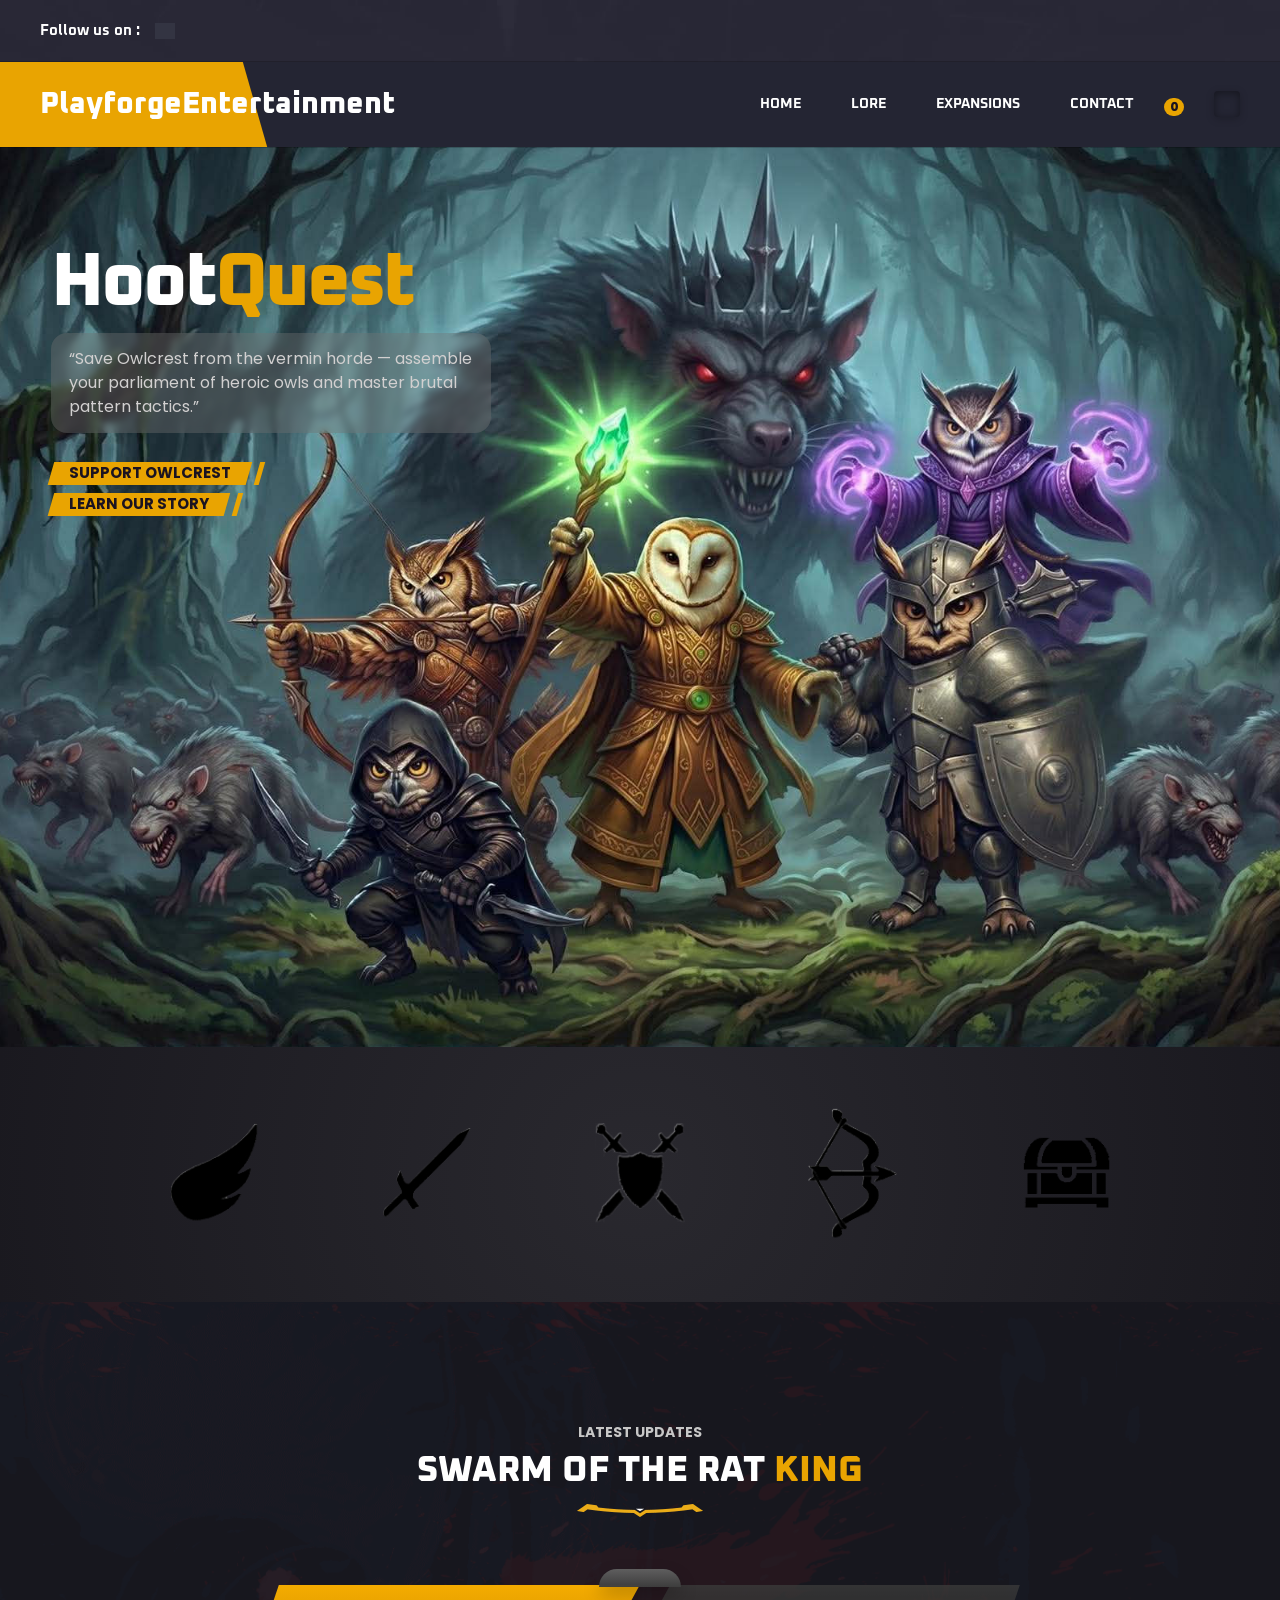
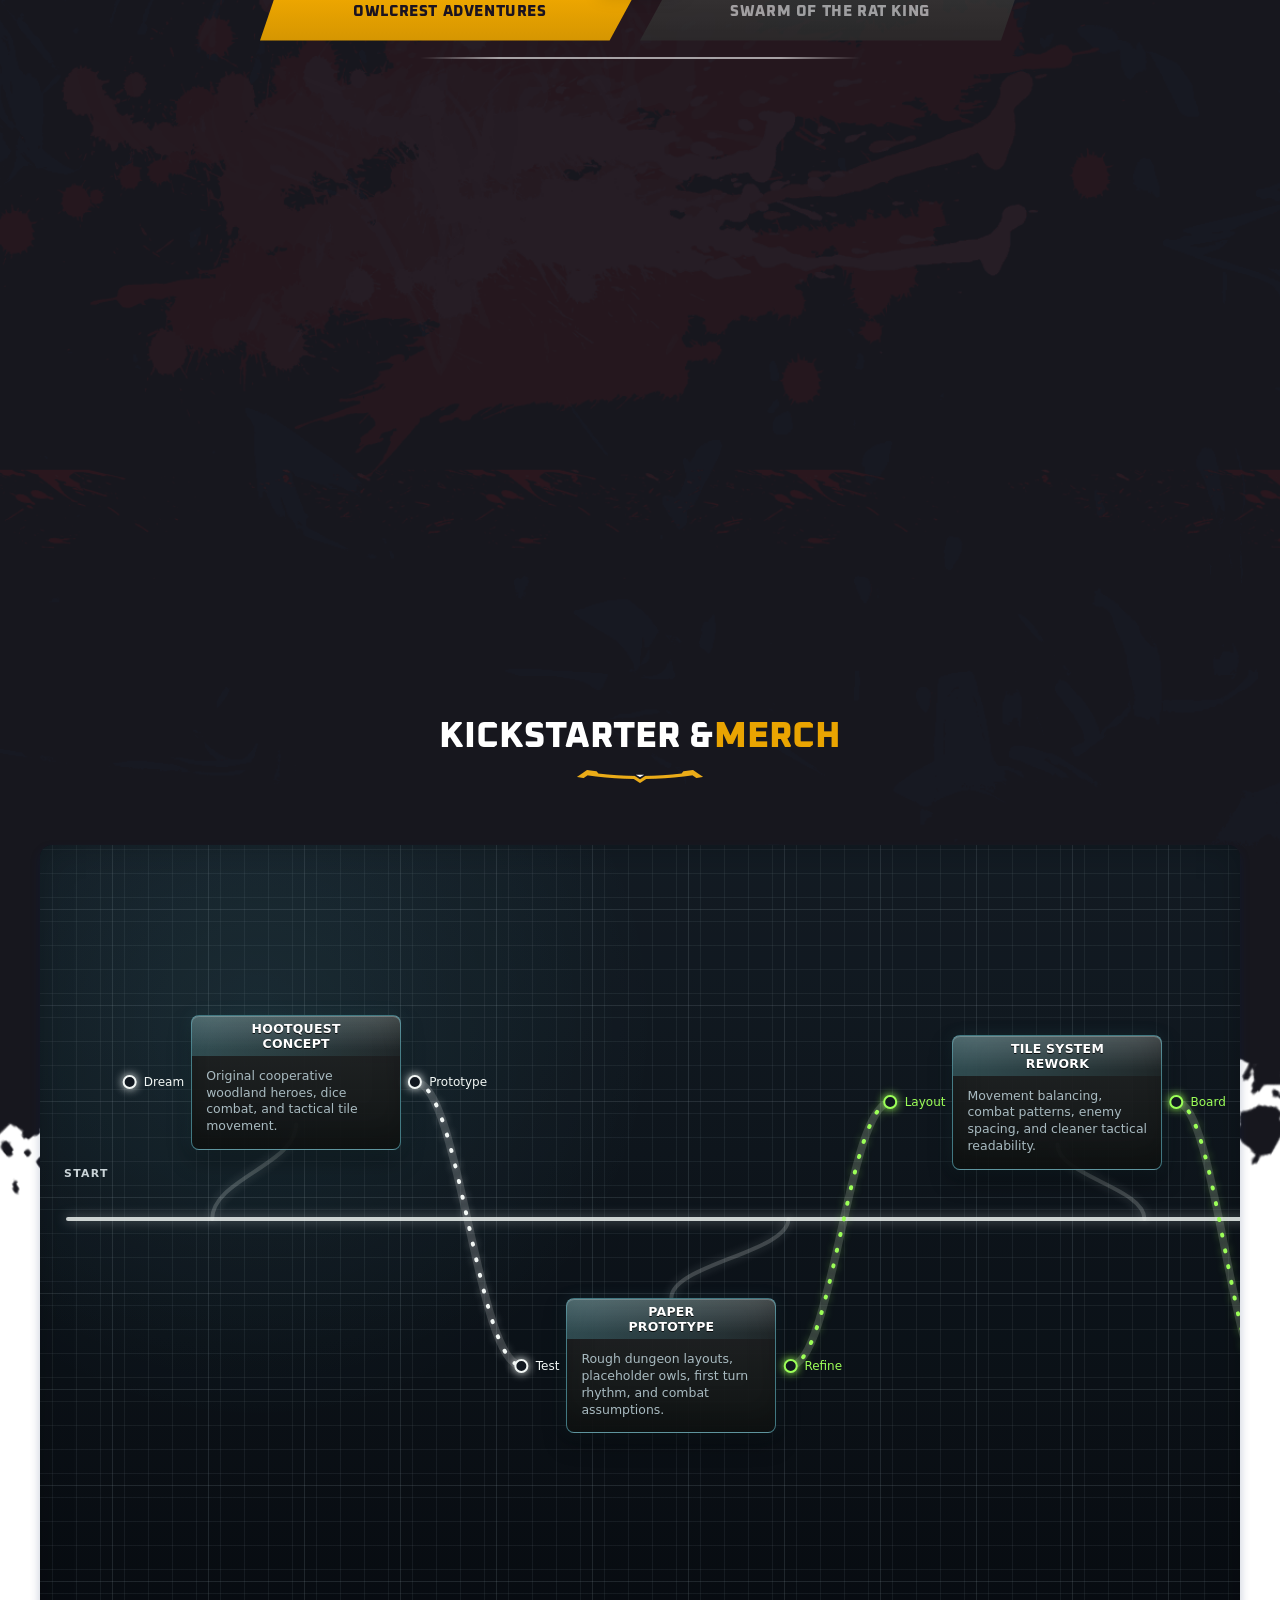
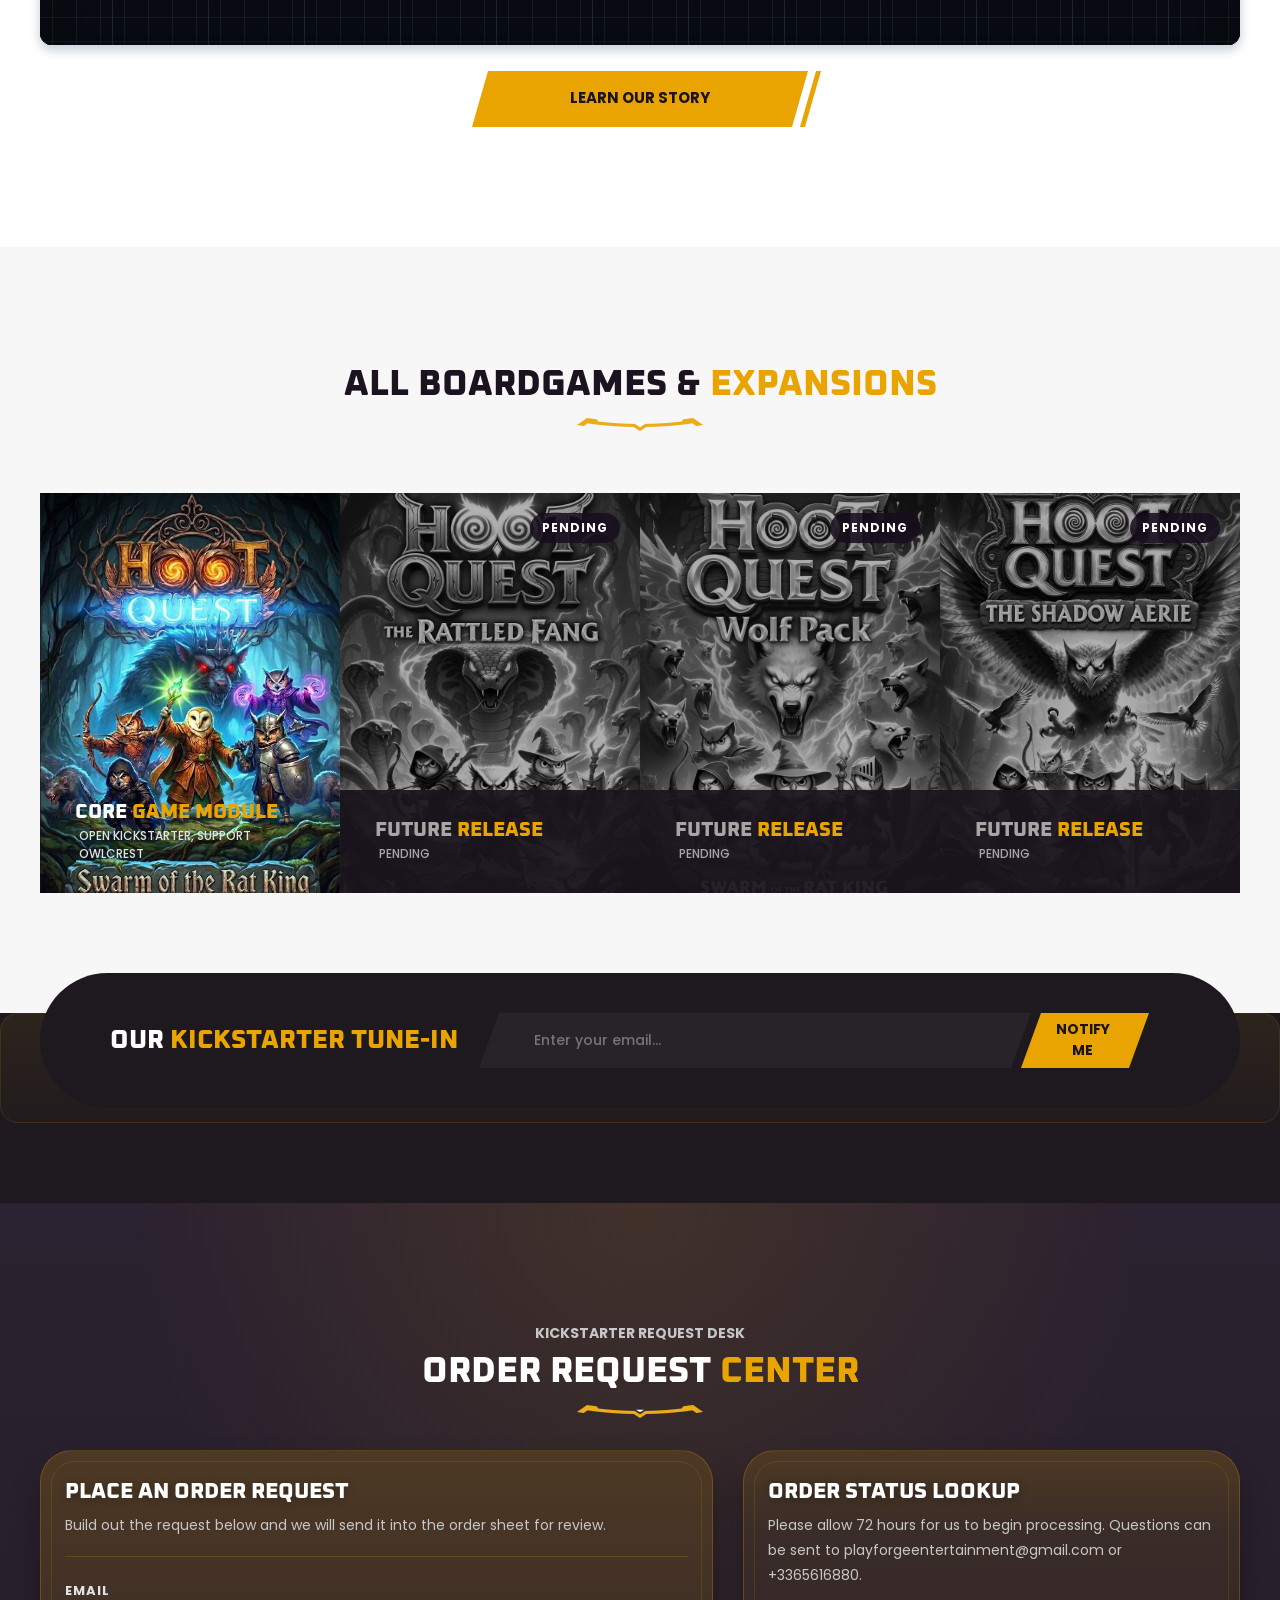
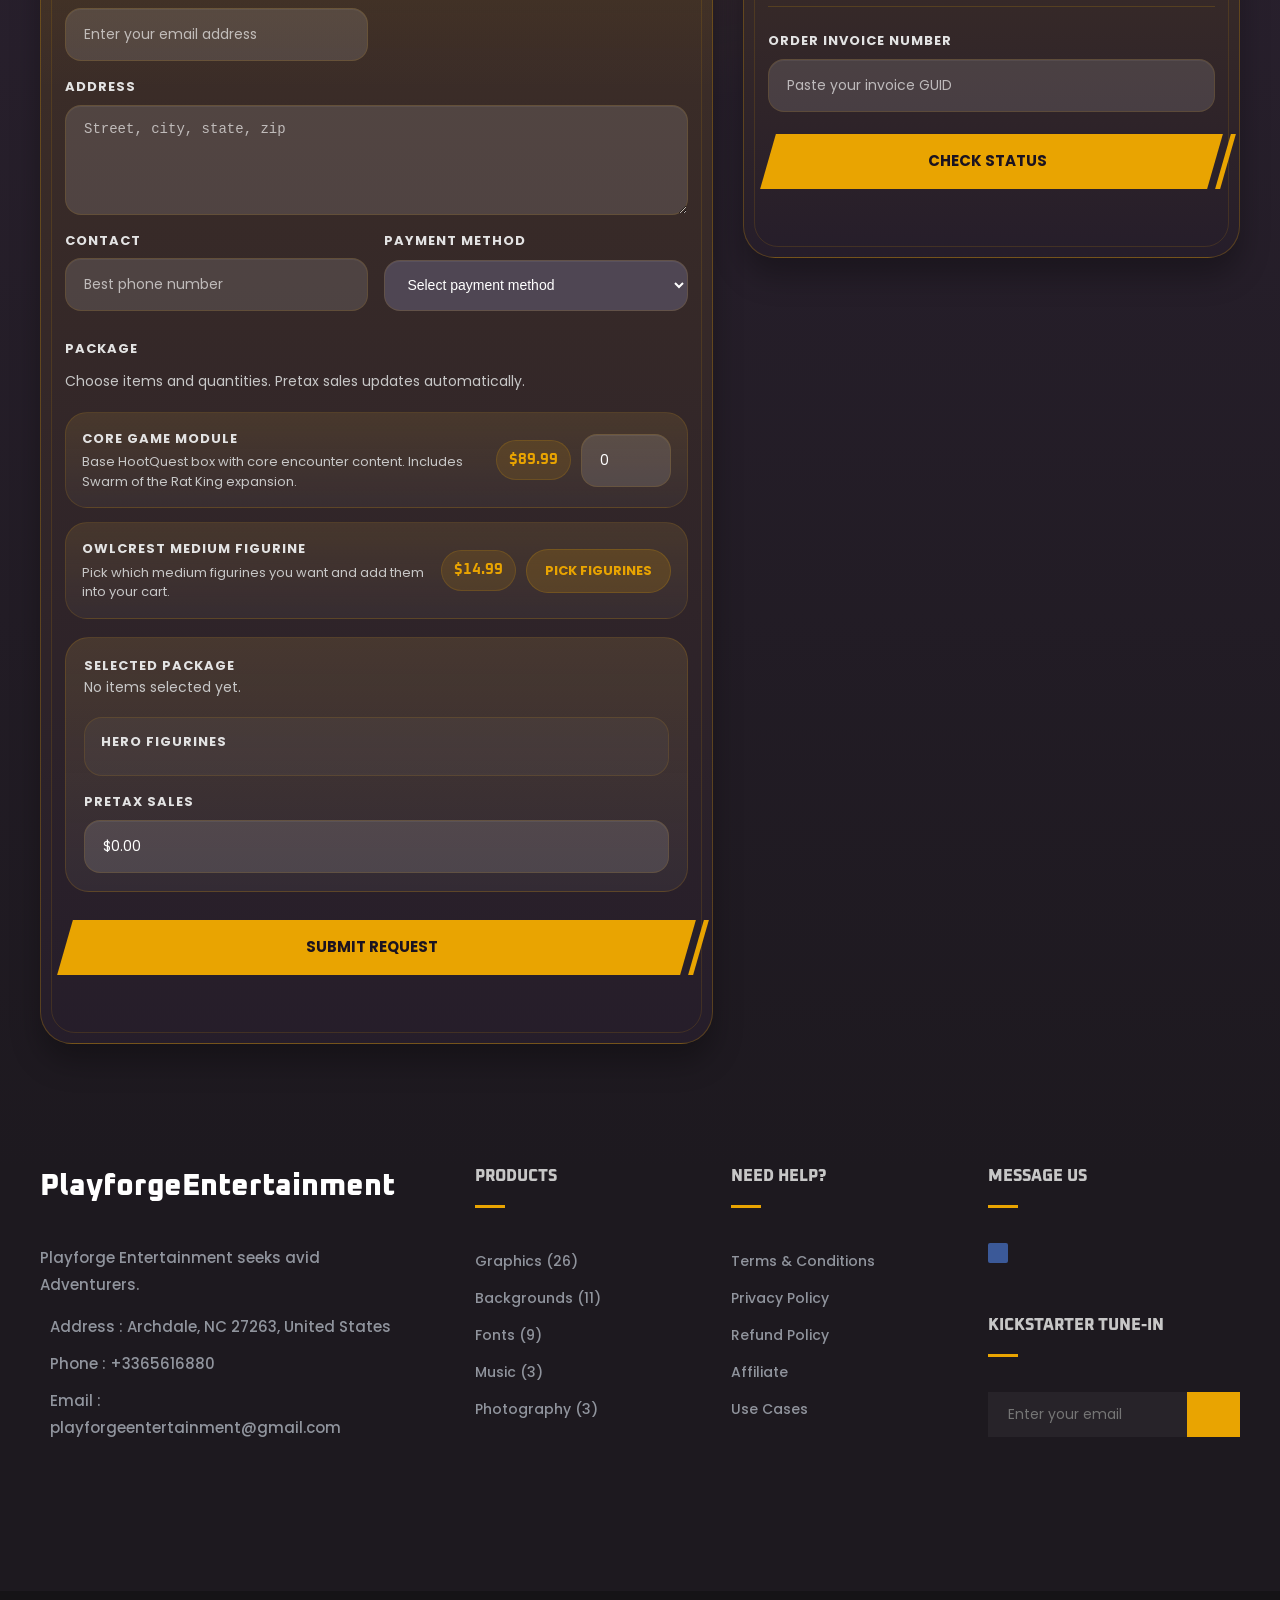
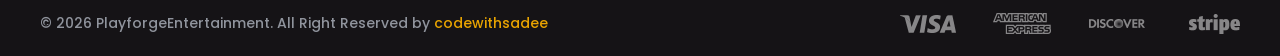
==== commit 1619b1a3: "test" ====
--- a/index.html
+++ b/index.html
@@ -816,6 +816,14 @@
 
                         <form action="https://script.google.com/macros/s/AKfycbyIOXNvkzP6c3niWzze1ouPq1OvoCsZdx_RGNucoPLsGmUuWCr1UQqZ3qxL3w4KmZedWg/exec" method="post" target="newsletter-submit-frame" class="newsletter-form" data-newsletter-form data-analytics-form="kickstarter_tune_in_main" data-analytics-section="kickstarter_tune_in">
 
+                            <div class="newsletter-bot-guard" aria-hidden="true">
+                                <label>
+                                    Leave this field empty
+                                    <input type="text" name="company_name" tabindex="-1" autocomplete="off" data-newsletter-honeypot>
+                                </label>
+                                <input type="hidden" name="form_loaded_at" value="" data-newsletter-start>
+                            </div>
+
                             <div class="input-wrapper skewBg">
                                 <input type="email" name="email_address" aria-label="email" placeholder="Enter your email..." required
                                        class="email-field">
@@ -1113,6 +1121,14 @@
                         <p class="footer-list-title">Kickstarter Tune-In</p>
 
                         <form action="https://script.google.com/macros/s/AKfycbyIOXNvkzP6c3niWzze1ouPq1OvoCsZdx_RGNucoPLsGmUuWCr1UQqZ3qxL3w4KmZedWg/exec" method="post" target="newsletter-submit-frame" class="footer-newsletter" data-newsletter-form data-analytics-form="kickstarter_tune_in_footer" data-analytics-section="footer_signup">
+                            <div class="newsletter-bot-guard" aria-hidden="true">
+                                <label>
+                                    Leave this field empty
+                                    <input type="text" name="company_name" tabindex="-1" autocomplete="off" data-newsletter-honeypot>
+                                </label>
+                                <input type="hidden" name="form_loaded_at" value="" data-newsletter-start>
+                            </div>
+
                             <input type="email" name="email_address" aria-label="email" placeholder="Enter your email" required data-contact-email
                                    class="email-field">
 
--- a/assets/css/style.css
+++ b/assets/css/style.css
@@ -2147,6 +2147,19 @@
 
 .newsletter-btn:is(:hover, :focus)::before { background-color: var(--white); }
 
+.newsletter-bot-guard {
+  position: absolute;
+  width: 1px;
+  height: 1px;
+  padding: 0;
+  margin: -1px;
+  overflow: hidden;
+  clip: rect(0, 0, 0, 0);
+  white-space: nowrap;
+  border: 0;
+  pointer-events: none;
+}
+
 .newsletter-status {
   min-height: 24px;
   margin-block-start: 12px;
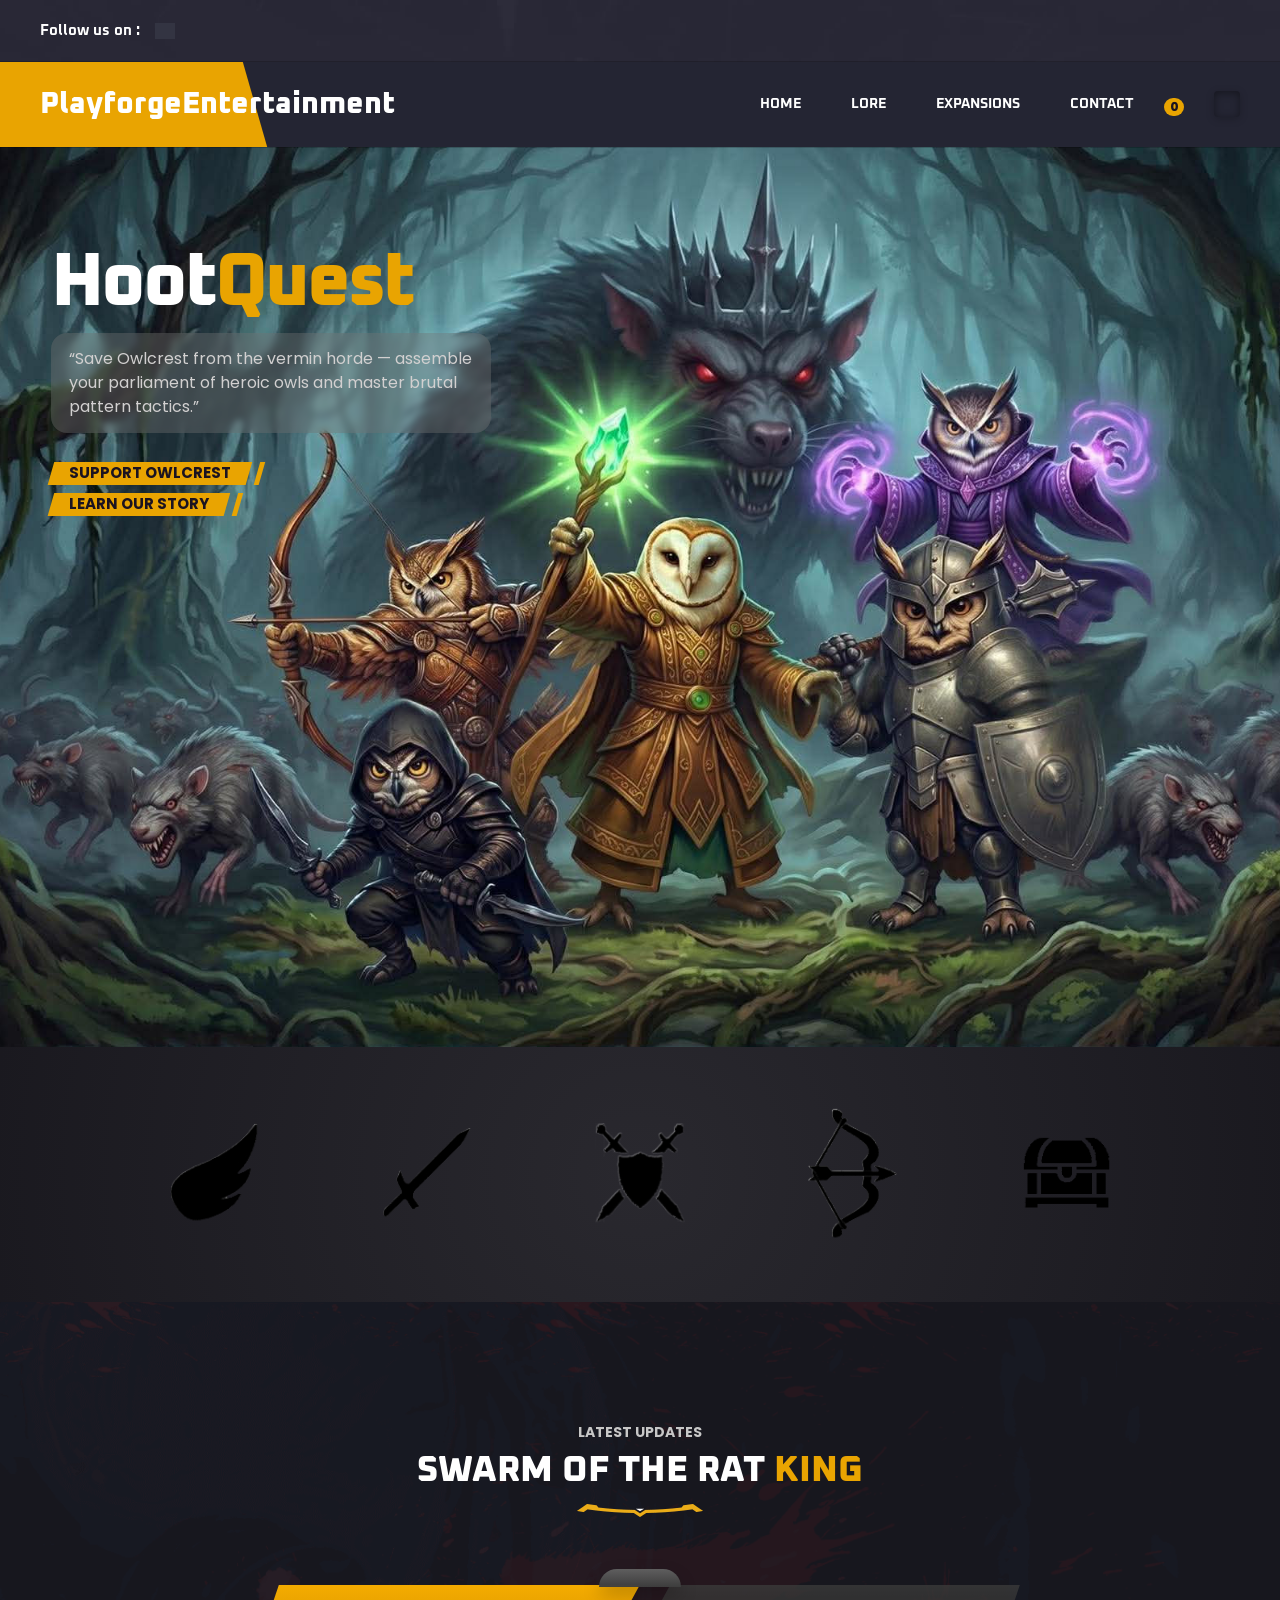
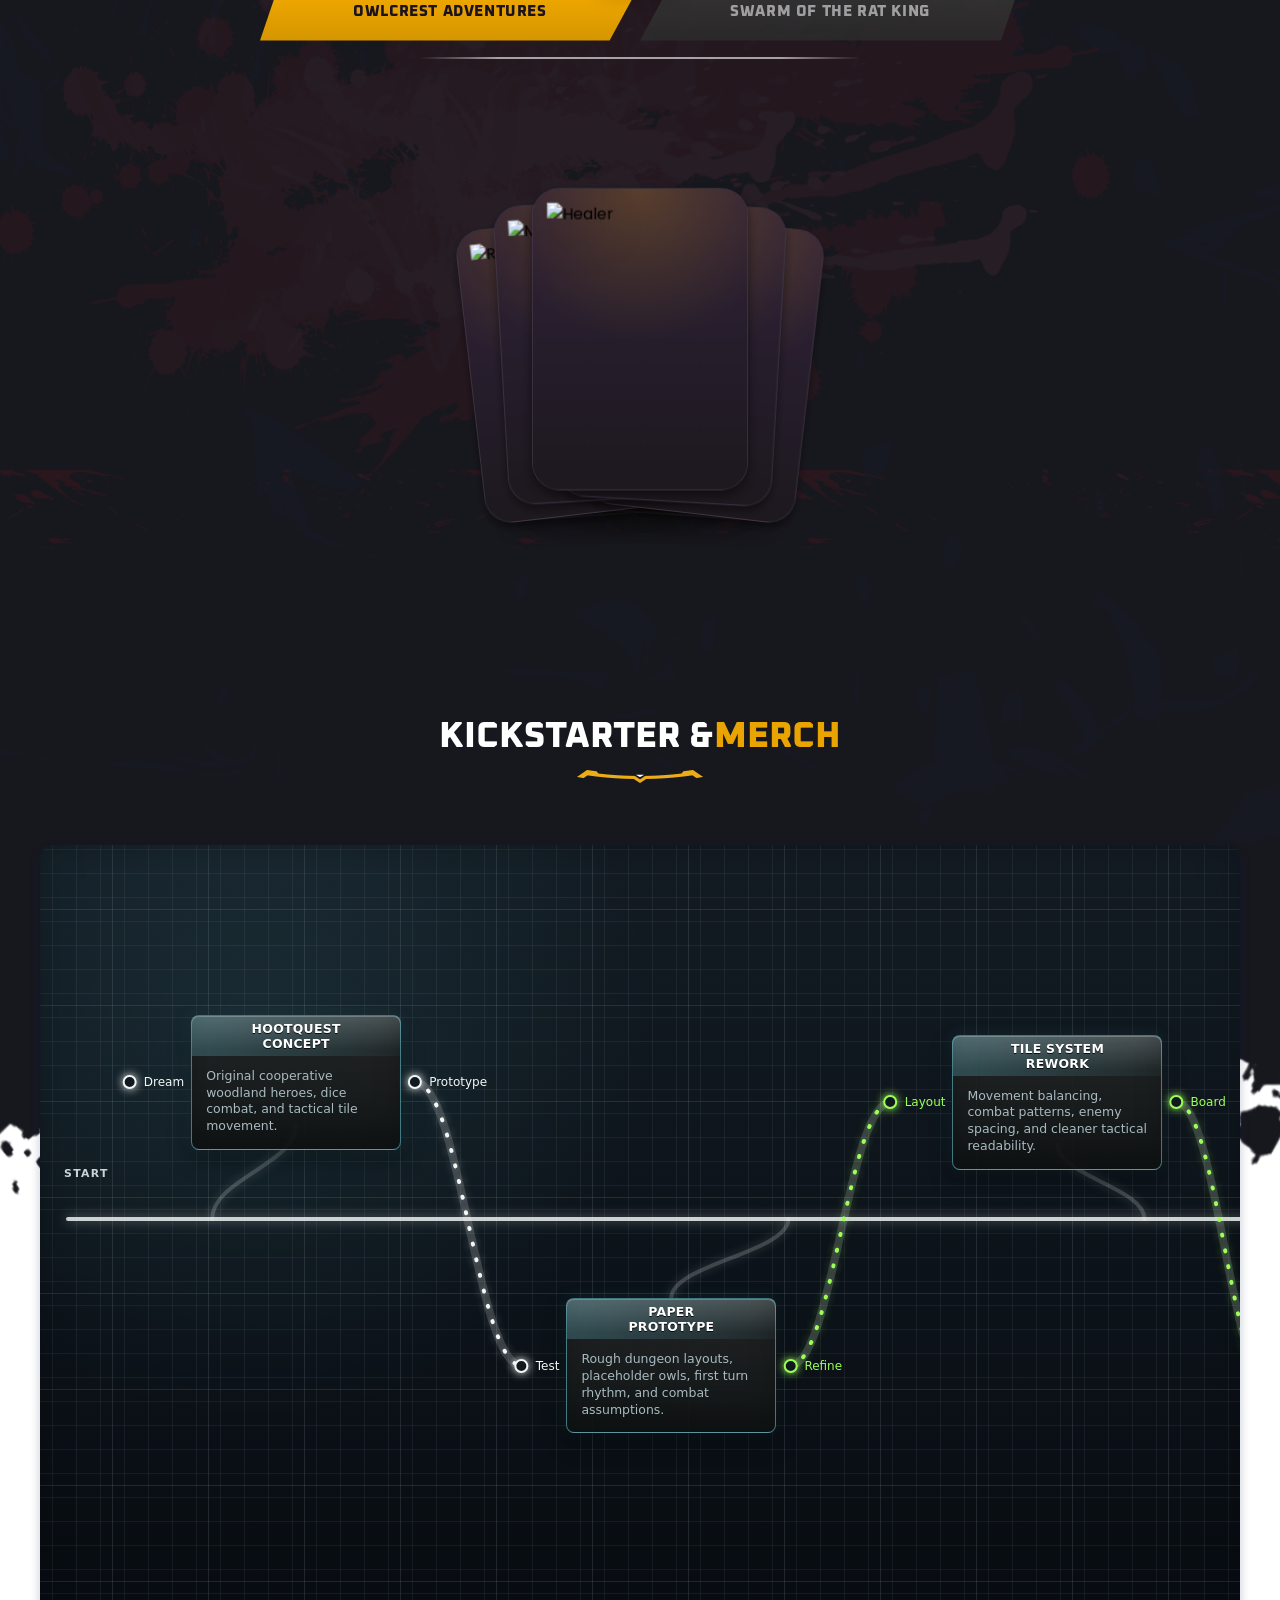
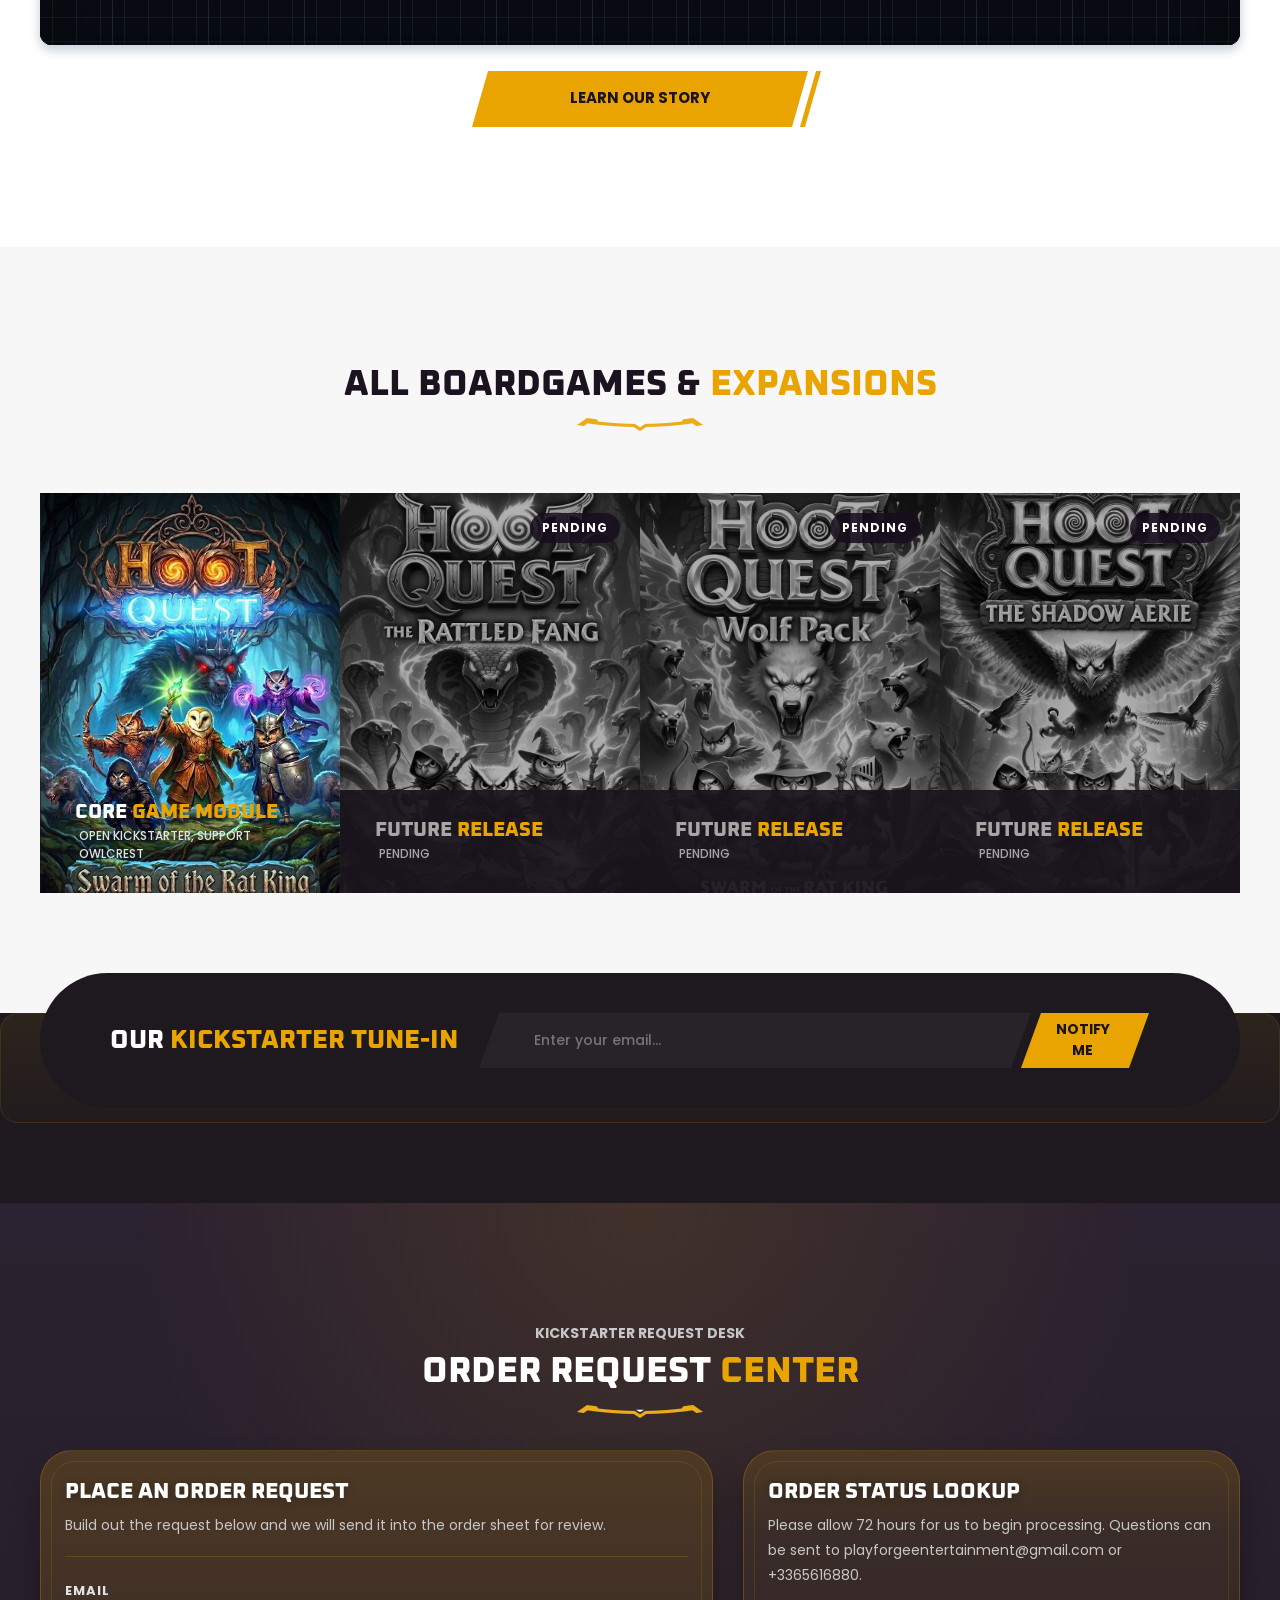
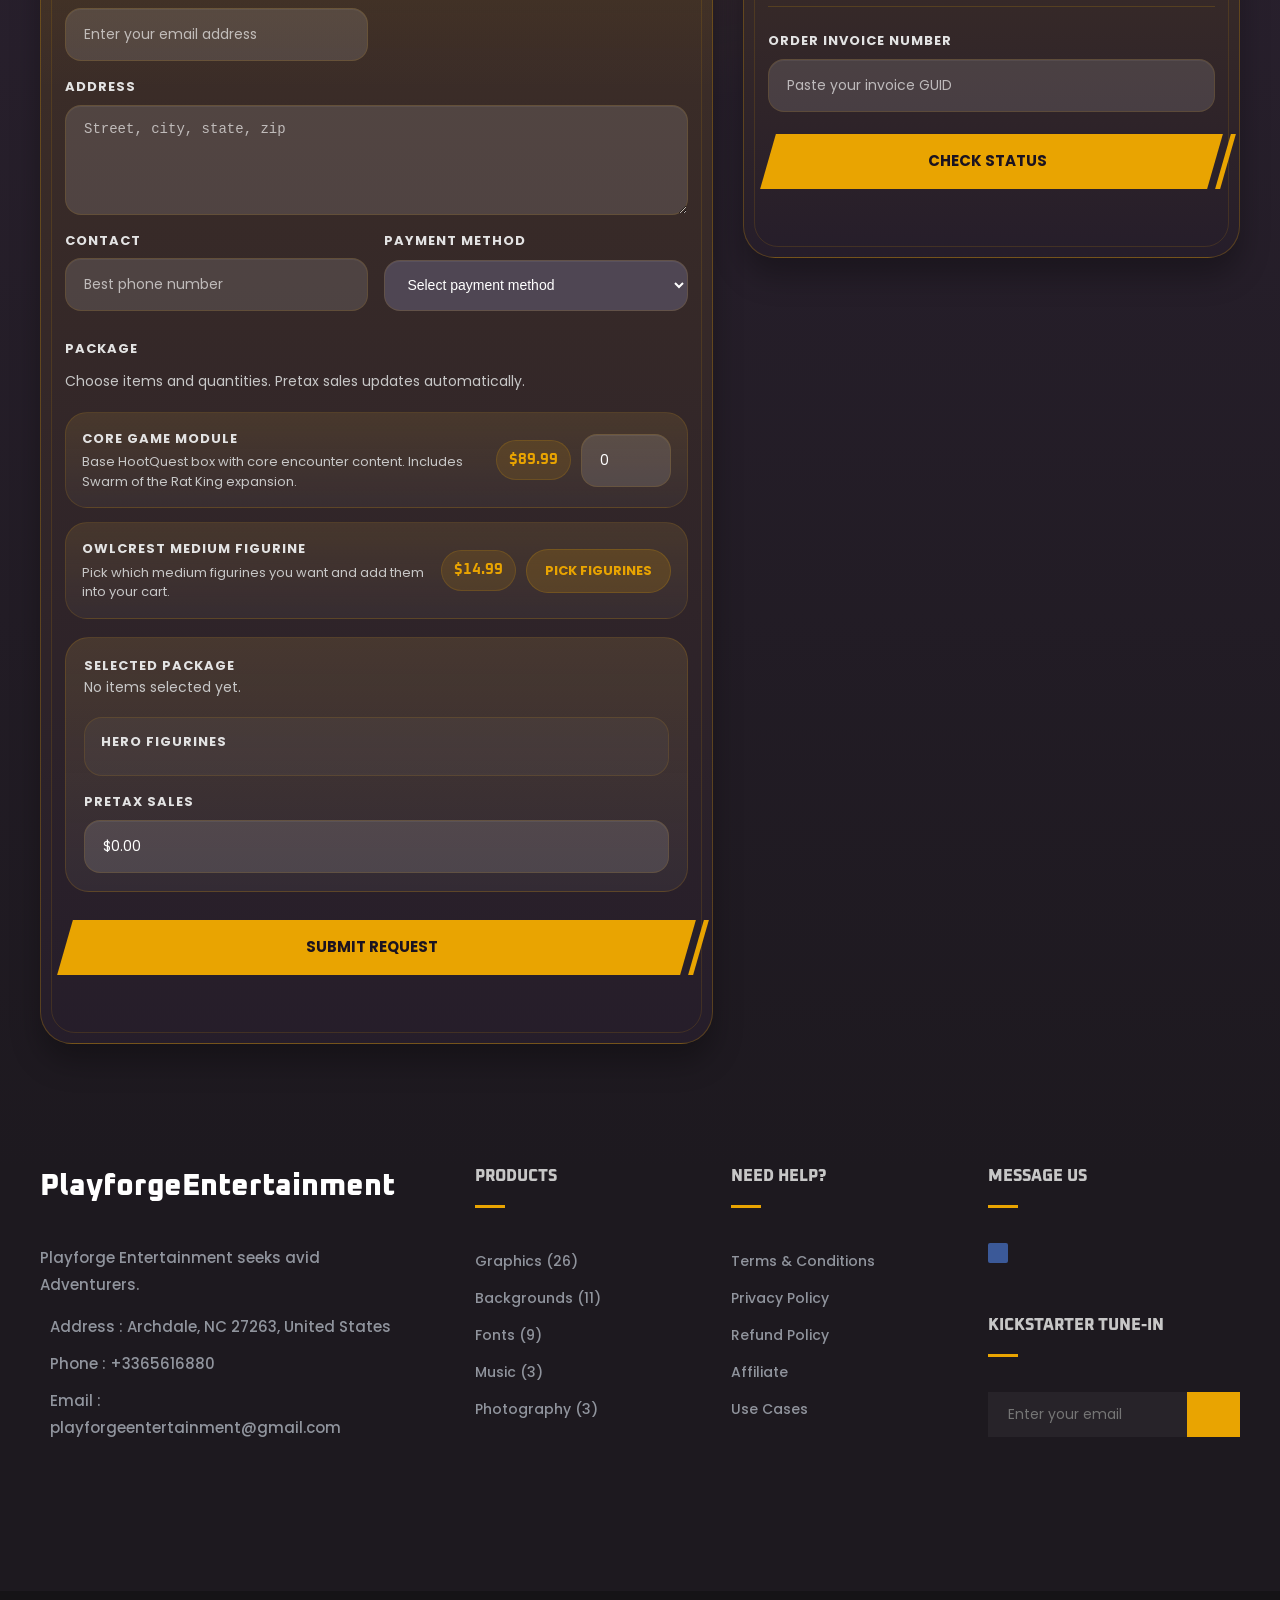
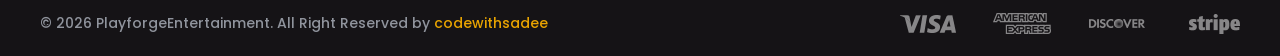
==== commit d6a99703: "email bot removal" ====
--- a/index.html
+++ b/index.html
@@ -822,6 +822,20 @@
                                     <input type="text" name="company_name" tabindex="-1" autocomplete="off" data-newsletter-honeypot>
                                 </label>
                                 <input type="hidden" name="form_loaded_at" value="" data-newsletter-start>
+                                <input type="hidden" name="form_source" value="main_tune_in" data-newsletter-form-source>
+                                <input type="hidden" name="page_loaded_at" value="" data-newsletter-page-loaded-at>
+                                <input type="hidden" name="token_issued_at" value="" data-newsletter-token-issued-at>
+                                <input type="hidden" name="page_token" value="" data-newsletter-page-token>
+                                <input type="hidden" name="page_dwell_ms" value="" data-newsletter-page-dwell>
+                                <input type="hidden" name="form_dwell_ms" value="" data-newsletter-form-dwell>
+                                <input type="hidden" name="interaction_count" value="0" data-newsletter-interaction-count>
+                                <input type="hidden" name="first_interaction_at" value="" data-newsletter-first-interaction-at>
+                                <input type="hidden" name="browser_info" value="" data-newsletter-browser-info>
+                                <input type="hidden" name="screen_info" value="" data-newsletter-screen-info>
+                                <input type="hidden" name="timezone" value="" data-newsletter-timezone>
+                                <input type="hidden" name="referrer" value="" data-newsletter-referrer>
+                                <input type="hidden" name="landing_path" value="" data-newsletter-landing-path>
+                                <input type="hidden" name="submission_id" value="" data-newsletter-submission-id>
                             </div>
 
                             <div class="input-wrapper skewBg">
@@ -1127,6 +1141,20 @@
                                     <input type="text" name="company_name" tabindex="-1" autocomplete="off" data-newsletter-honeypot>
                                 </label>
                                 <input type="hidden" name="form_loaded_at" value="" data-newsletter-start>
+                                <input type="hidden" name="form_source" value="footer_tune_in" data-newsletter-form-source>
+                                <input type="hidden" name="page_loaded_at" value="" data-newsletter-page-loaded-at>
+                                <input type="hidden" name="token_issued_at" value="" data-newsletter-token-issued-at>
+                                <input type="hidden" name="page_token" value="" data-newsletter-page-token>
+                                <input type="hidden" name="page_dwell_ms" value="" data-newsletter-page-dwell>
+                                <input type="hidden" name="form_dwell_ms" value="" data-newsletter-form-dwell>
+                                <input type="hidden" name="interaction_count" value="0" data-newsletter-interaction-count>
+                                <input type="hidden" name="first_interaction_at" value="" data-newsletter-first-interaction-at>
+                                <input type="hidden" name="browser_info" value="" data-newsletter-browser-info>
+                                <input type="hidden" name="screen_info" value="" data-newsletter-screen-info>
+                                <input type="hidden" name="timezone" value="" data-newsletter-timezone>
+                                <input type="hidden" name="referrer" value="" data-newsletter-referrer>
+                                <input type="hidden" name="landing_path" value="" data-newsletter-landing-path>
+                                <input type="hidden" name="submission_id" value="" data-newsletter-submission-id>
                             </div>
 
                             <input type="email" name="email_address" aria-label="email" placeholder="Enter your email" required data-contact-email
--- a/assets/css/style.css
+++ b/assets/css/style.css
@@ -2149,15 +2149,19 @@
 
 .newsletter-bot-guard {
   position: absolute;
+  left: -9999px;
+  top: auto;
   width: 1px;
   height: 1px;
   padding: 0;
   margin: -1px;
   overflow: hidden;
   clip: rect(0, 0, 0, 0);
+  clip-path: inset(50%);
   white-space: nowrap;
   border: 0;
   pointer-events: none;
+  opacity: 0;
 }
 
 .newsletter-status {
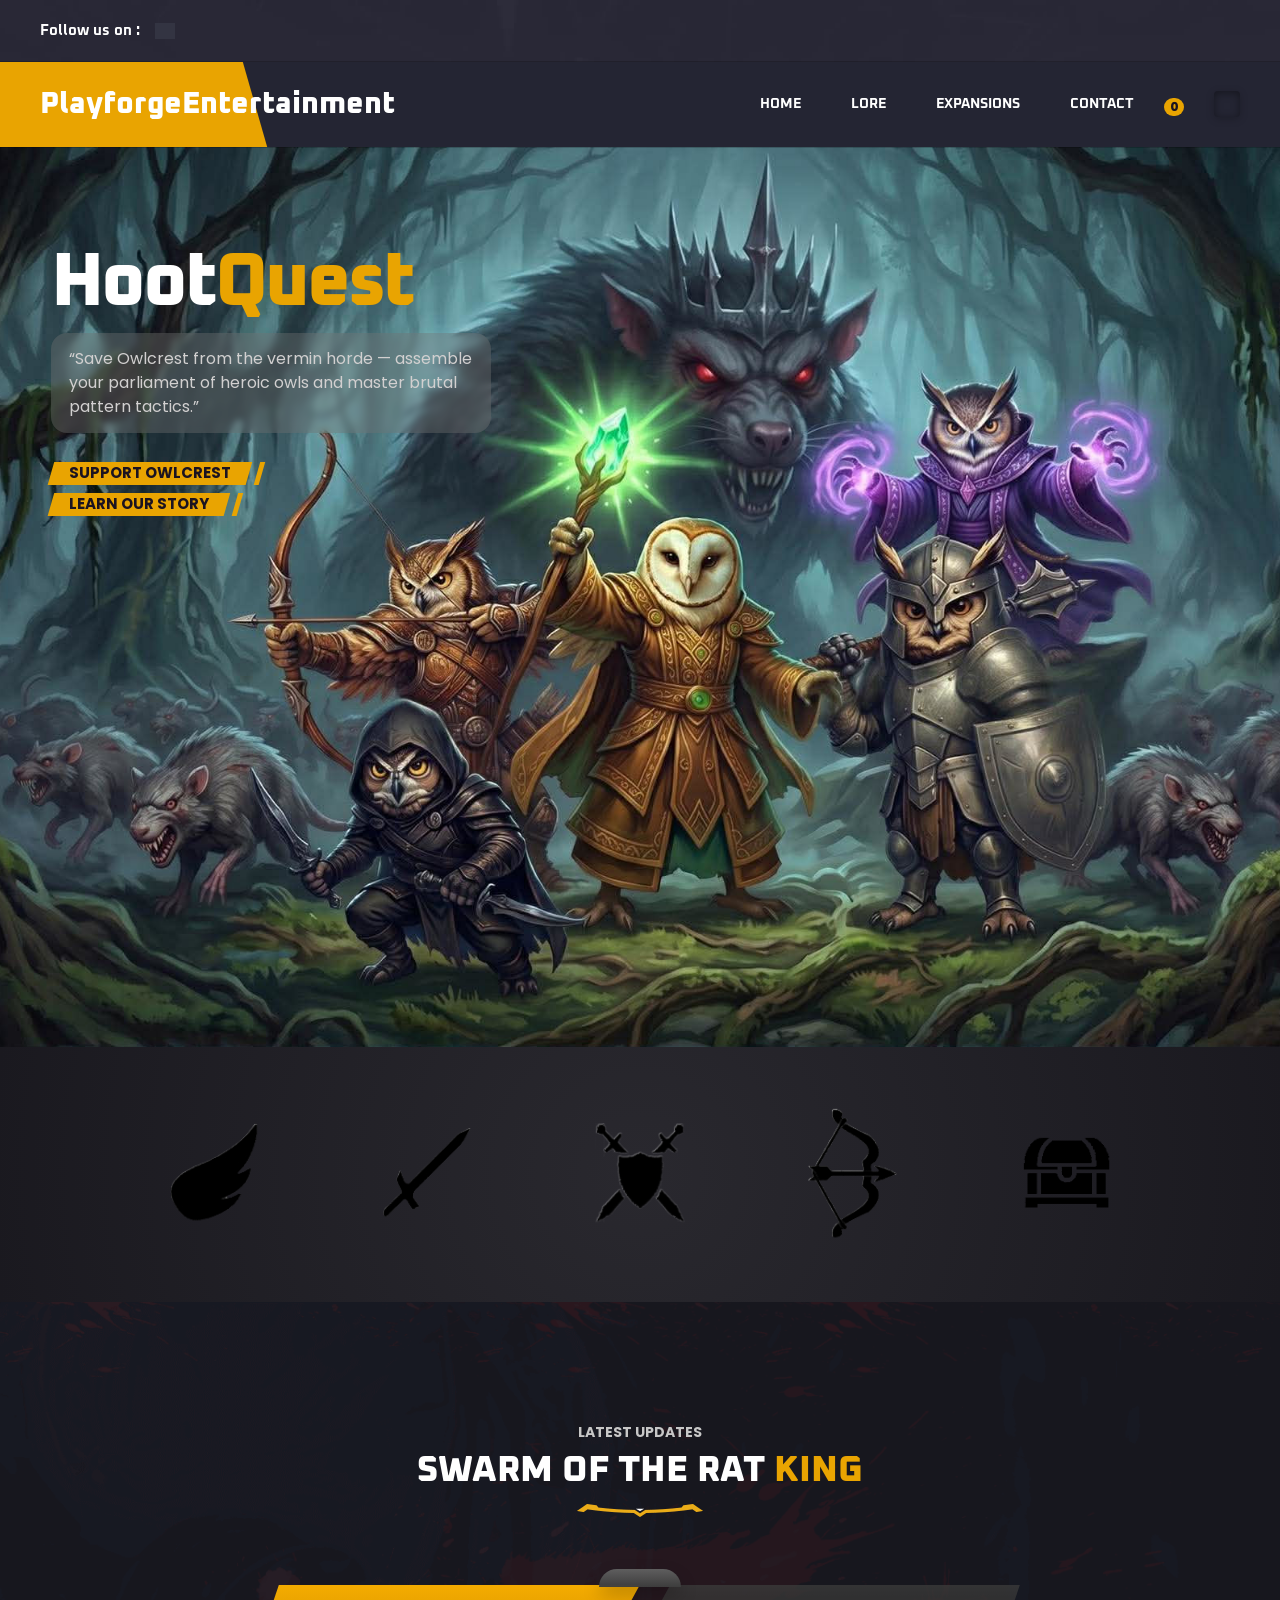
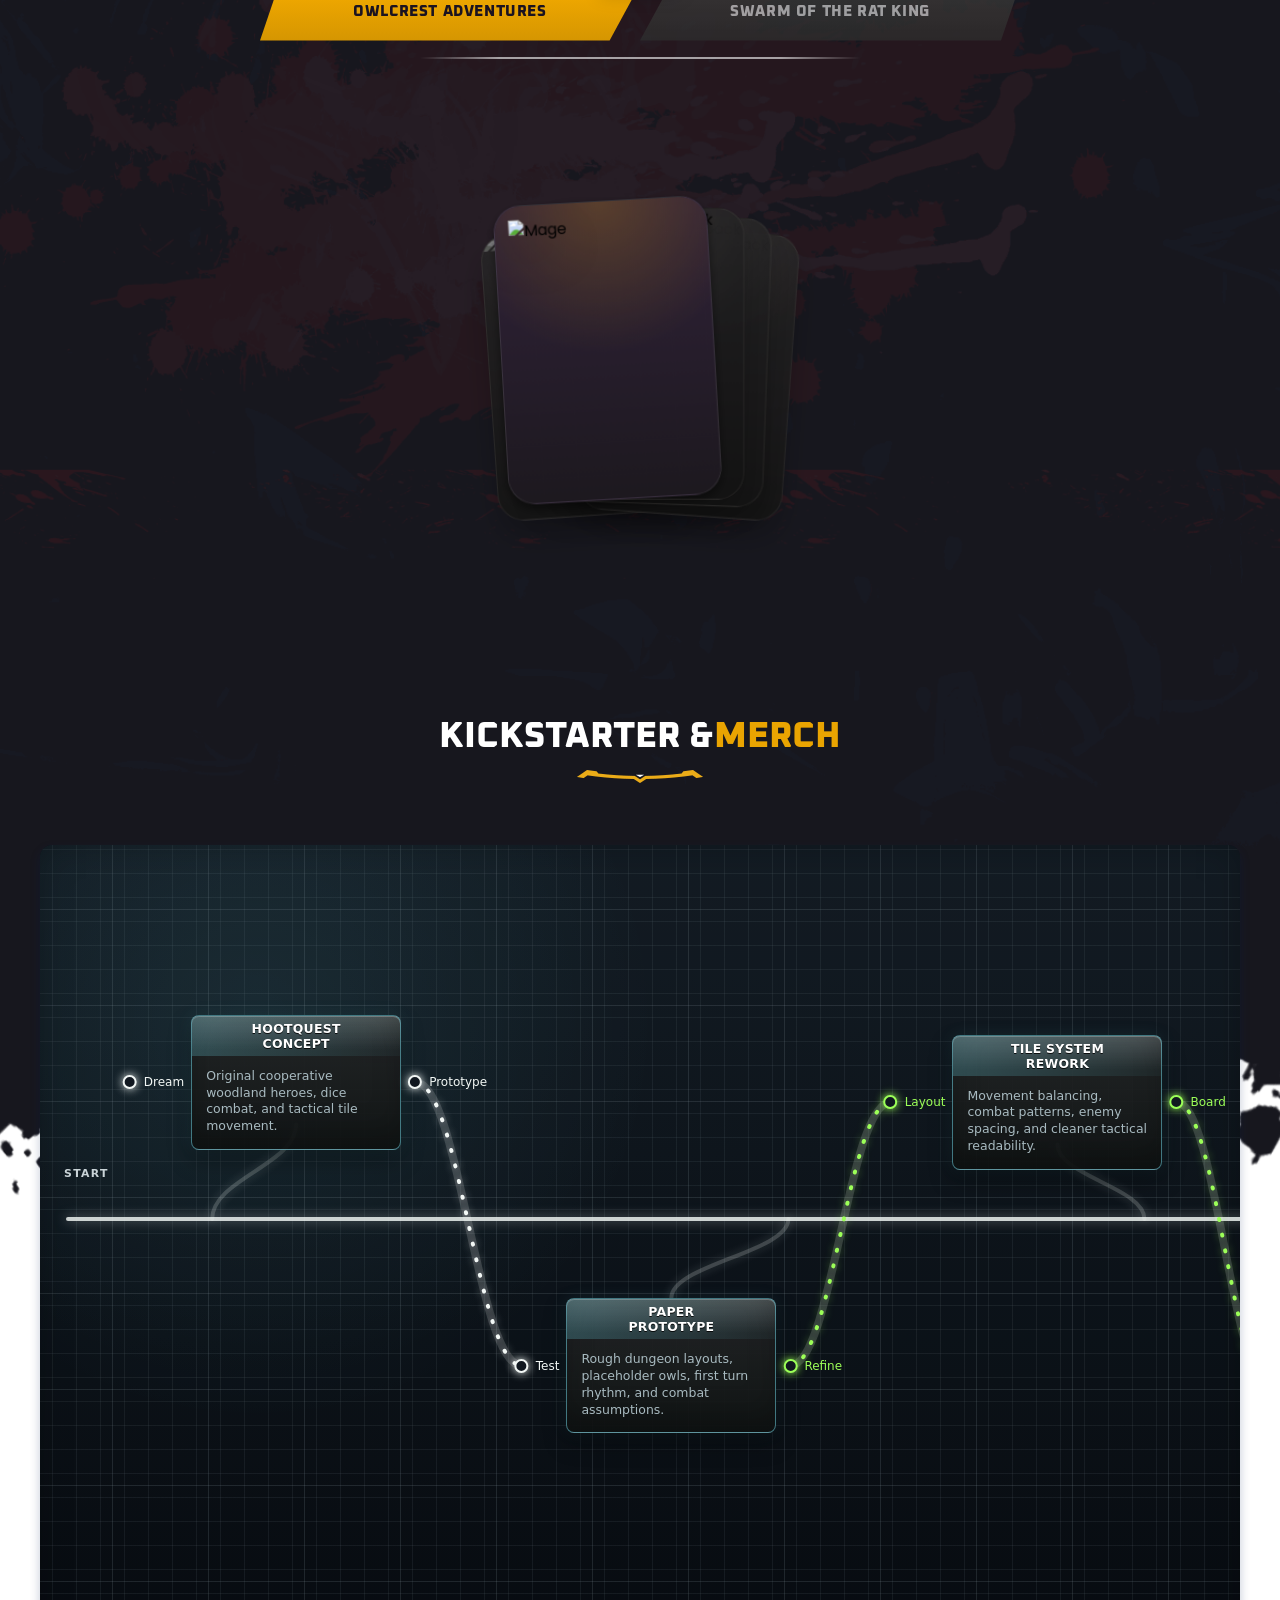
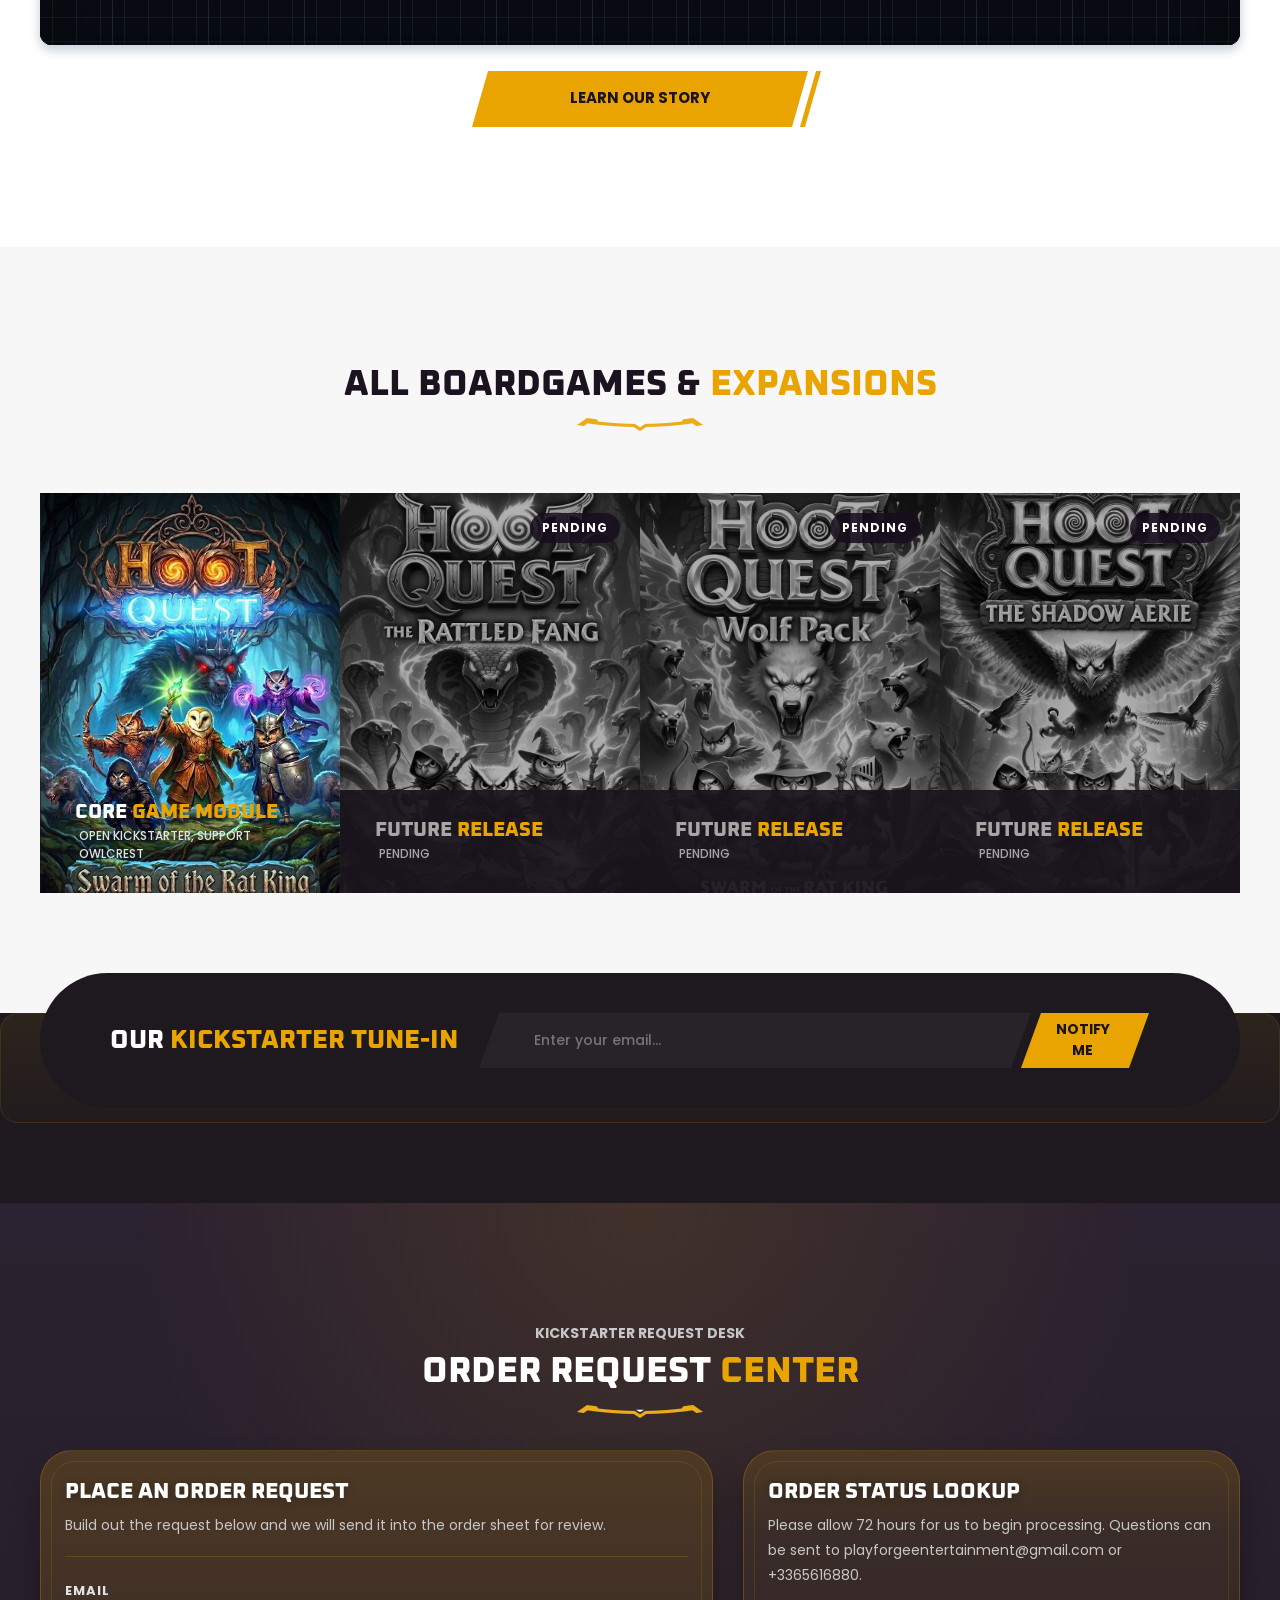
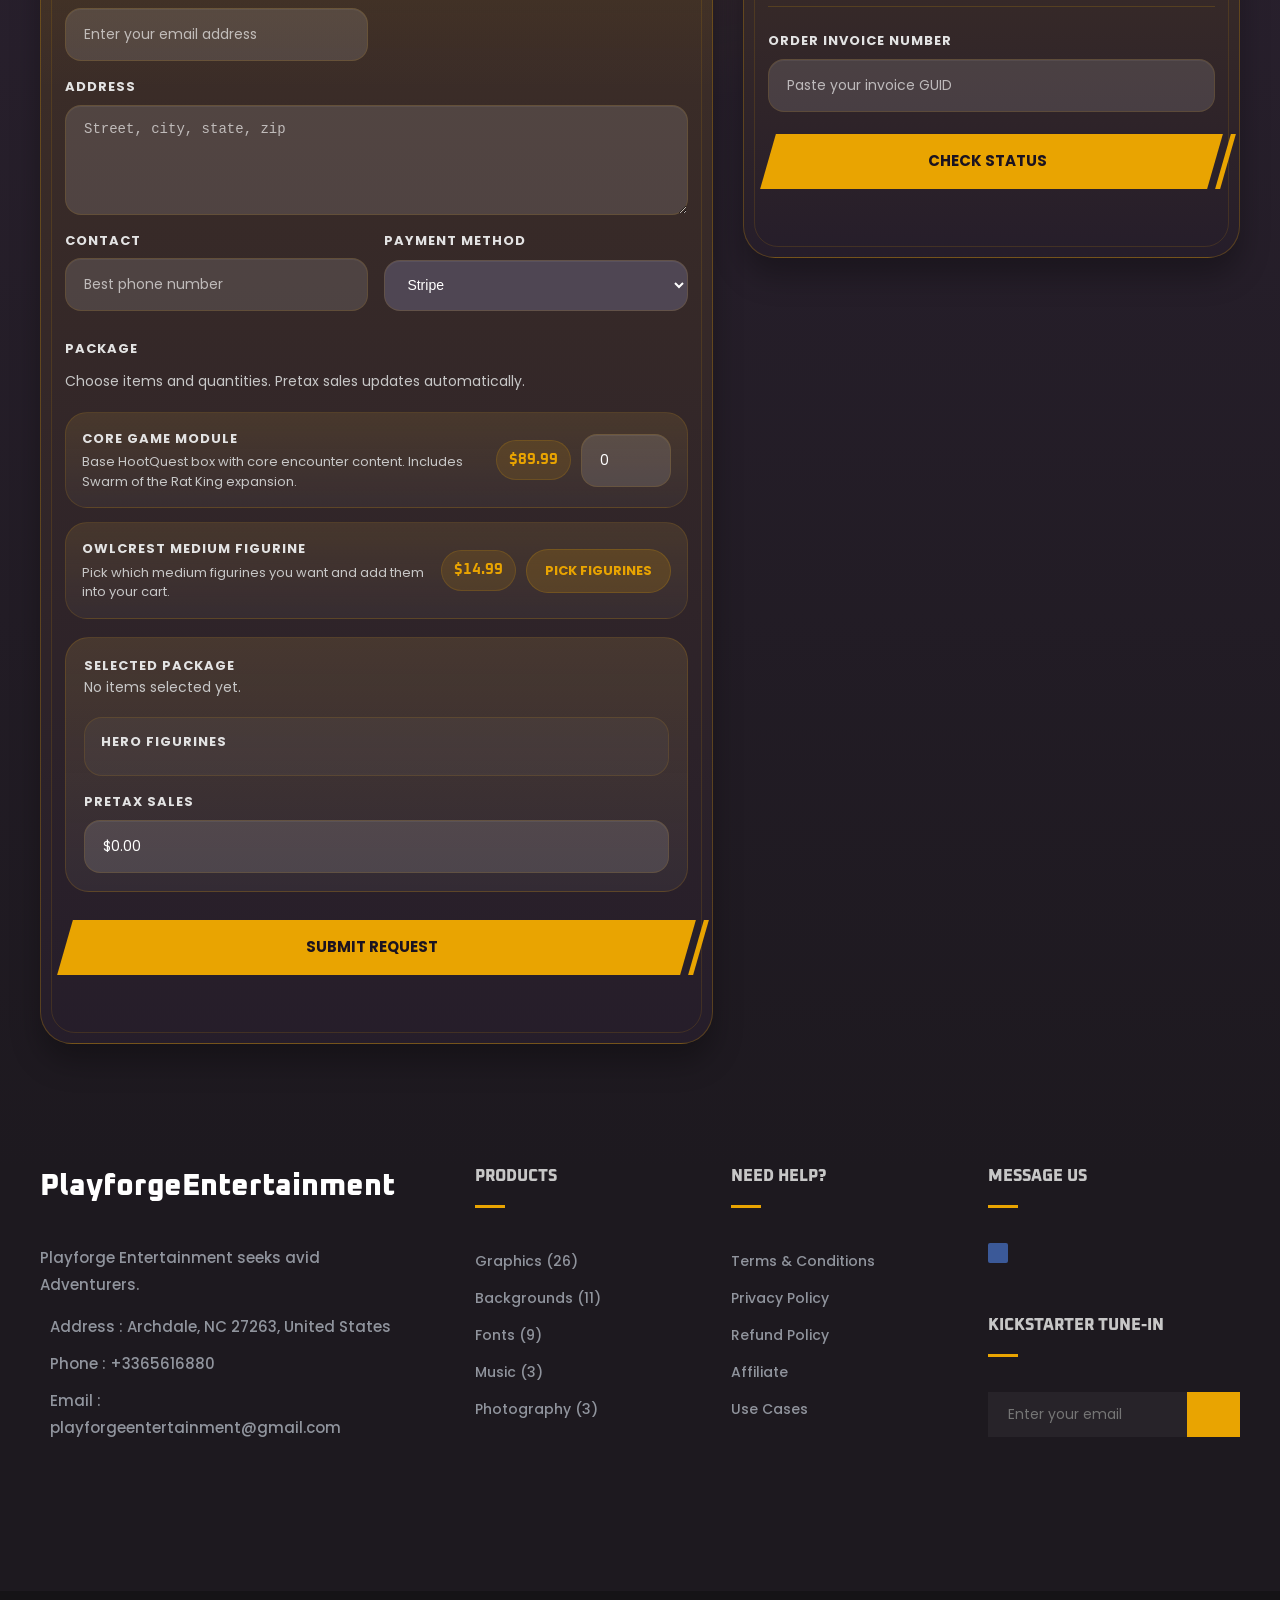
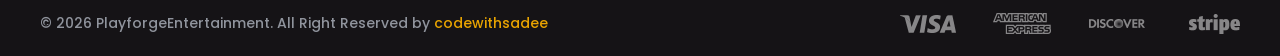
==== commit 87db3888: "payment update" ====
--- a/index.html
+++ b/index.html
@@ -860,7 +860,7 @@
                 </div>
             </section>
 
-            <section class="section order-hub" id="order-request-center" aria-label="order request and tracking" data-order-hub data-order-endpoint="https://script.google.com/macros/s/AKfycbyIOXNvkzP6c3niWzze1ouPq1OvoCsZdx_RGNucoPLsGmUuWCr1UQqZ3qxL3w4KmZedWg/exec">
+            <section class="section order-hub" id="order-request-center" aria-label="order request and tracking" data-order-hub data-order-endpoint="https://script.google.com/macros/s/AKfycbyIOXNvkzP6c3niWzze1ouPq1OvoCsZdx_RGNucoPLsGmUuWCr1UQqZ3qxL3w4KmZedWg/exec" data-stripe-endpoint="https://hootquest-api.playforgeentertainment.workers.dev/create-checkout-session">
                 <div class="container">
 
                     <p class="section-subtitle">Kickstarter Request Desk</p>
@@ -904,10 +904,7 @@
                                 <label class="order-field">
                                     <span class="order-label">Payment Method</span>
                                     <select name="paymentMethod" required>
-                                        <option value="" selected disabled>Select payment method</option>
-                                        <option value="Venmo">Venmo</option>
-                                        <option value="PayPal">PayPal</option>
-                                        <option value="Facebook">Facebook</option>
+                                        <option value="Stripe" selected>Stripe</option>
                                     </select>
                                 </label>
                             </div>
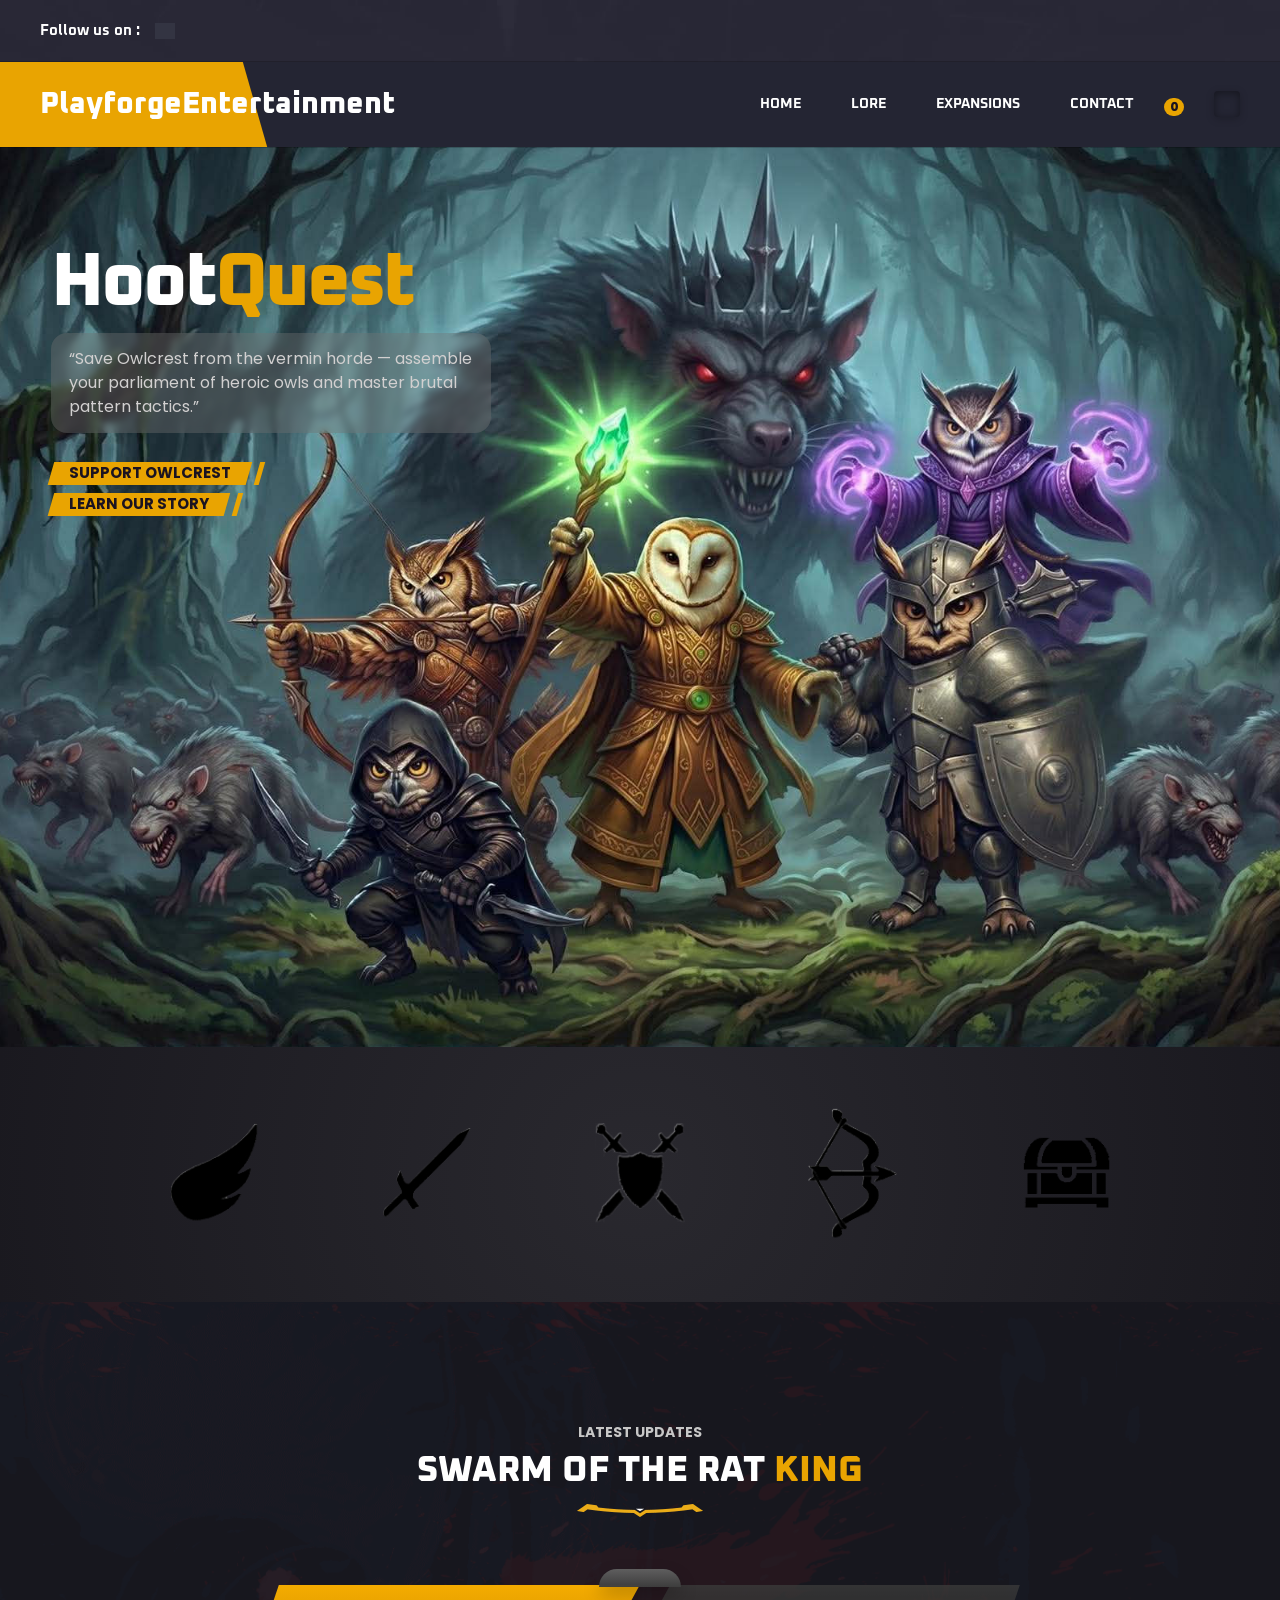
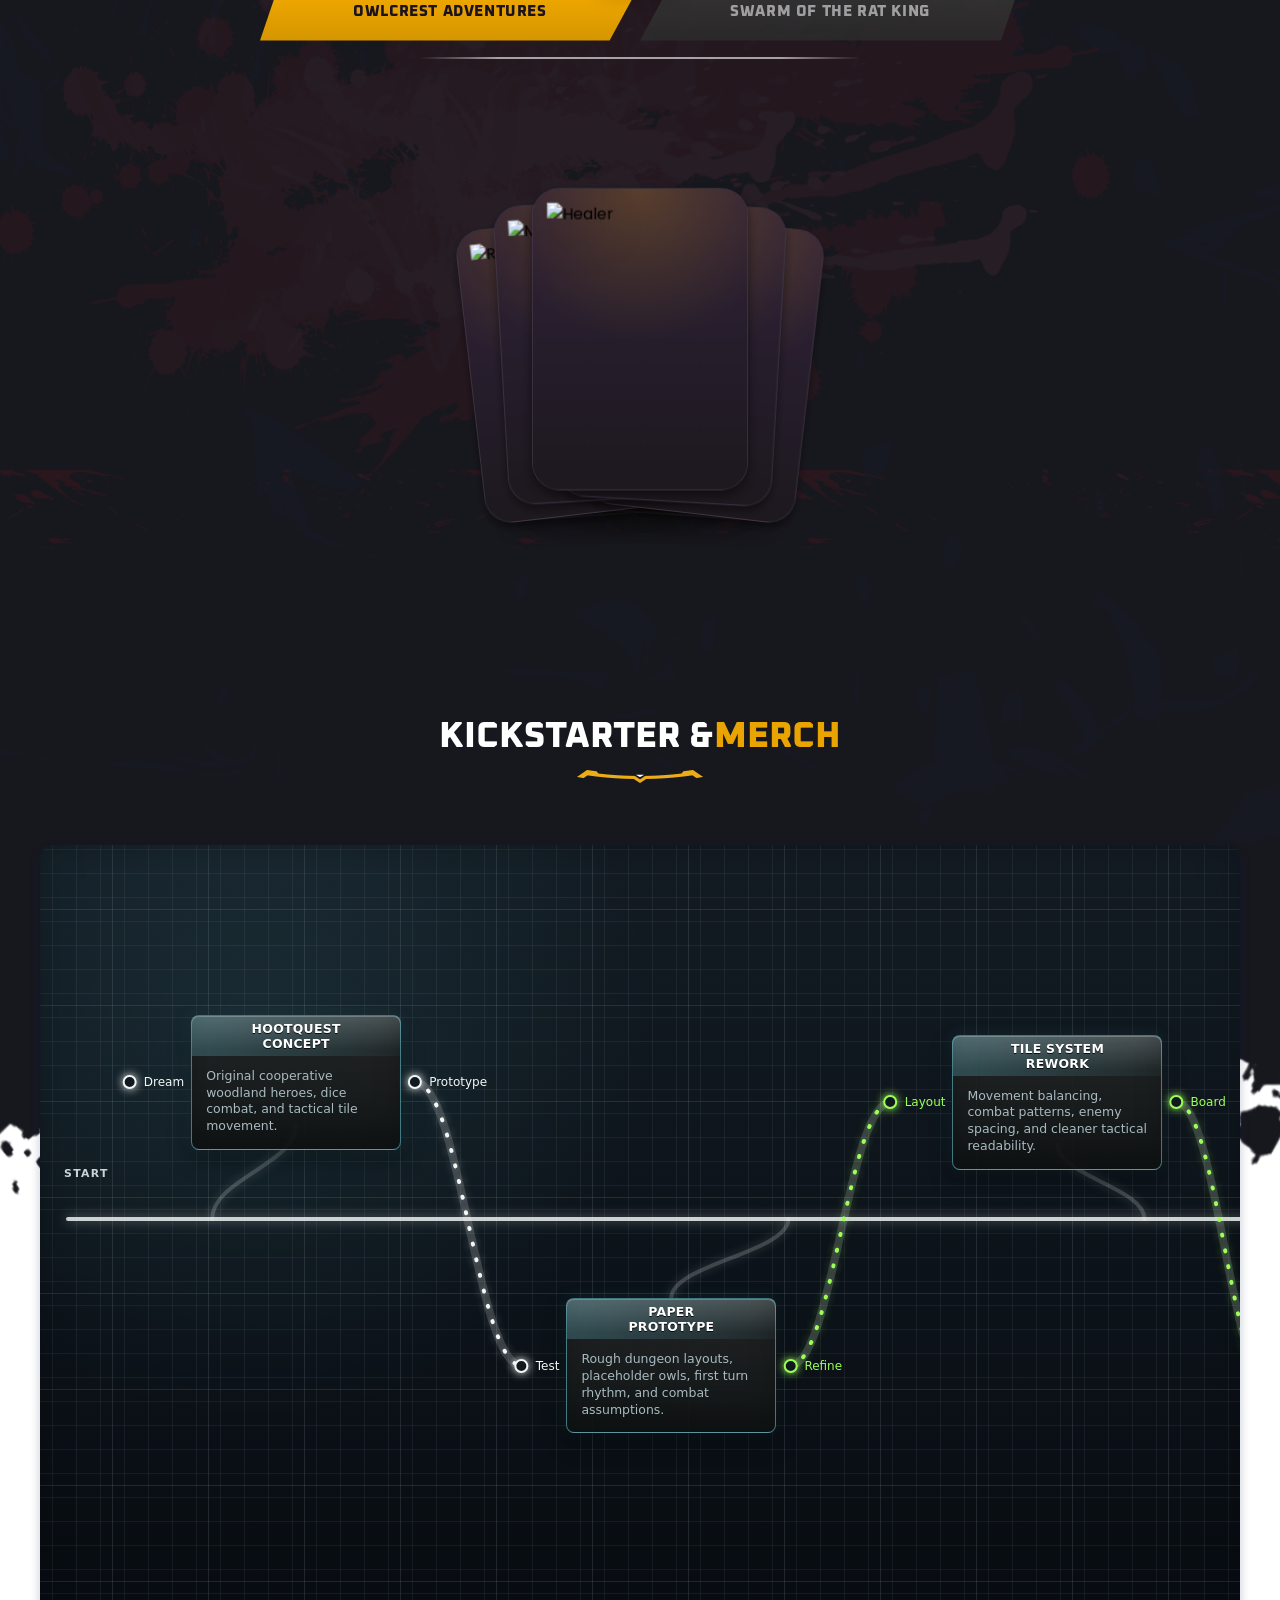
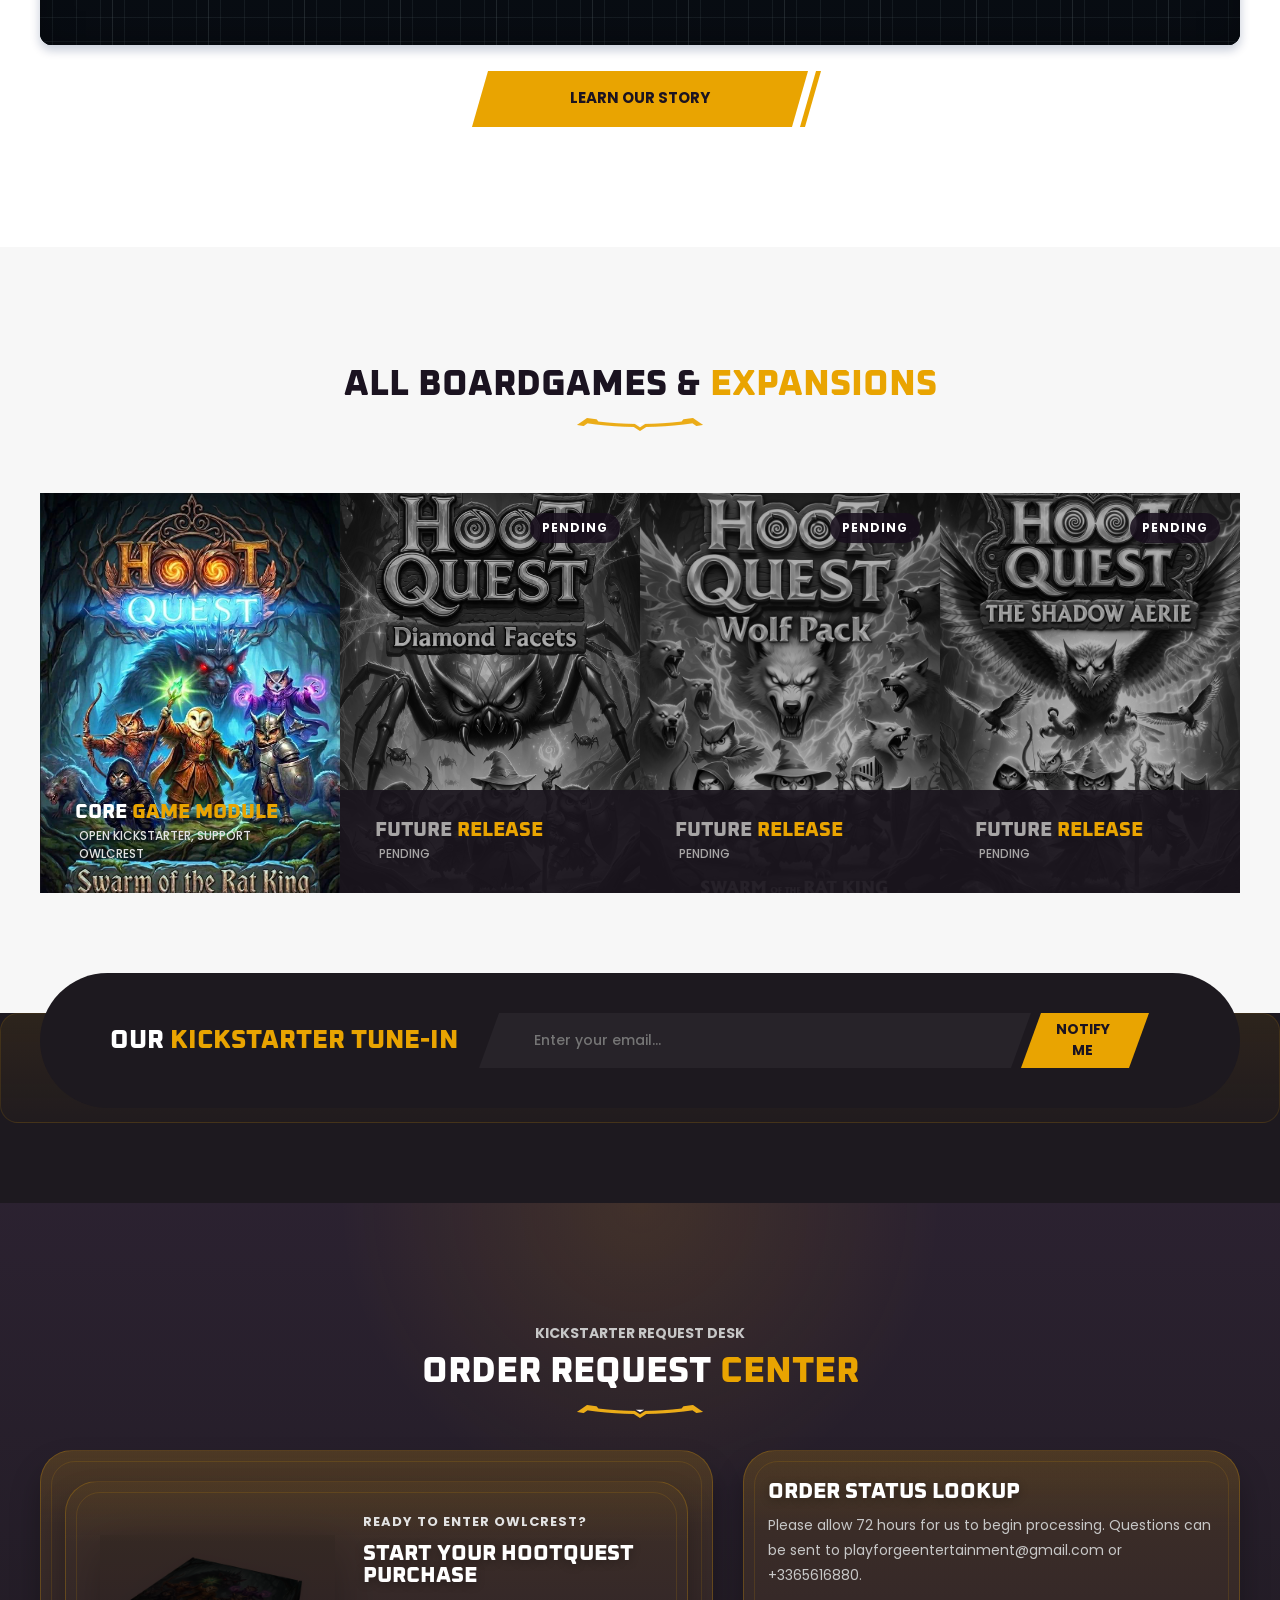
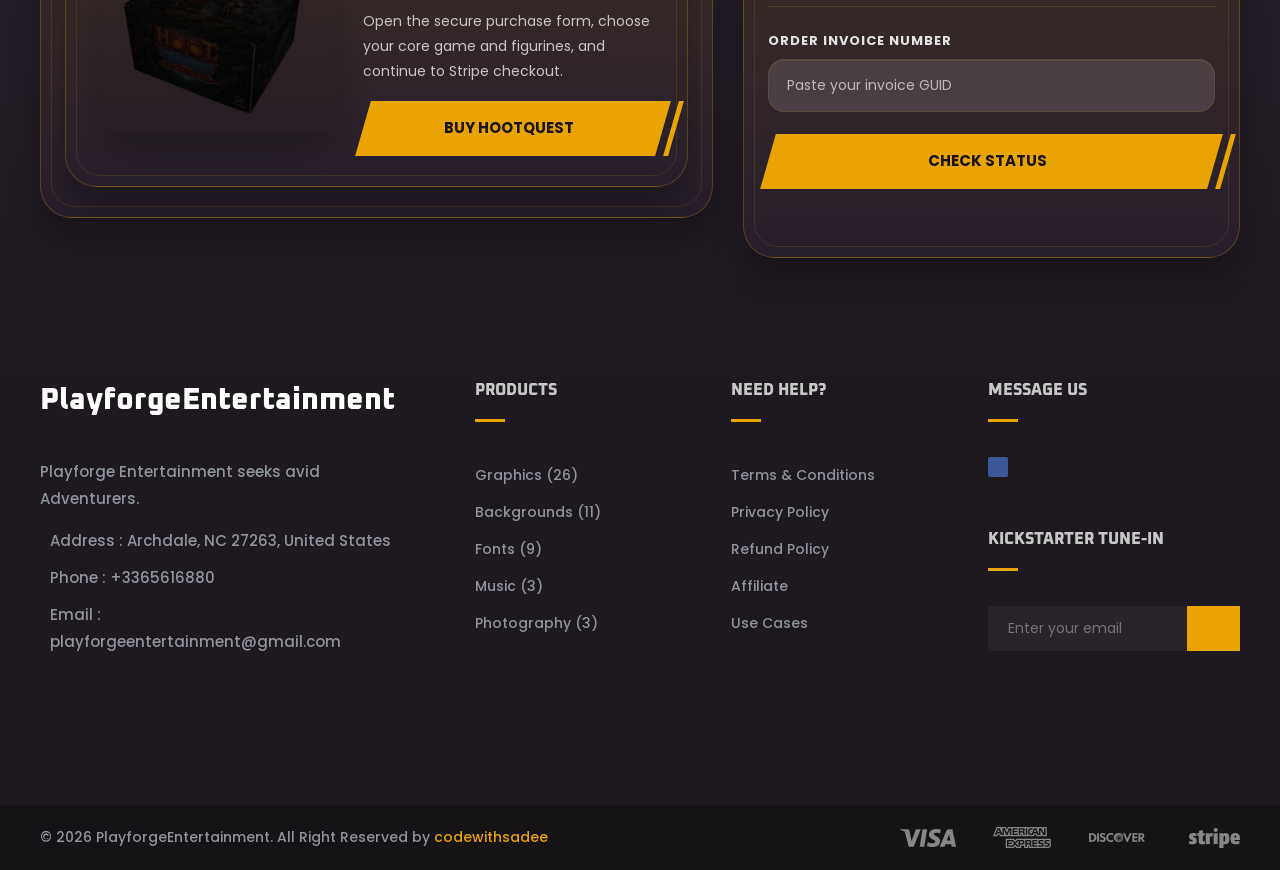
==== commit b9d6ee85: "repush" ====
--- a/index.html
+++ b/index.html
@@ -650,7 +650,7 @@
                             <div class="featured-game-card" data-release-status="pending">
 
                                 <figure class="card-banner img-holder" style="--width: 450; --height: 600;">
-                                    <img src="./assets/images/RattledFang.jpg" width="450" height="600" loading="lazy"
+                                    <img src="./assets/images/futureRelease.png" width="450" height="600" loading="lazy"
                                          alt="RattledFang" class="img-cover">
                                 </figure>
 
@@ -871,85 +871,110 @@
 
                     <div class="order-hub-grid">
 
-                        <form class="order-card order-form-panel" data-order-form>
-                            <input type="hidden" name="action" value="createOrder">
-                            <input type="hidden" name="package" value="" data-package-field>
-                            <input type="hidden" name="pretaxSales" value="0.00" data-pretax-field>
-                            <input type="hidden" name="buildStatus" value="Build Prep Request">
-                            <input type="hidden" name="shippingLabel" value="">
-                            <input type="hidden" name="paymentStatus" value="">
-                            <input type="hidden" name="invoiceNumber" value="" data-invoice-field>
-
-                            <div class="order-card-header">
-                                <h3 class="h3">Place an Order Request</h3>
-                                <p class="order-card-copy">Build out the request below and we will send it into the order sheet for review.</p>
-                            </div>
-
-                            <div class="order-field-grid">
-                                <label class="order-field">
-                                    <span class="order-label">Email</span>
-                                    <input type="email" name="email" placeholder="Enter your email address" required>
-                                </label>
-
-                                <label class="order-field order-field-full">
-                                    <span class="order-label">Address</span>
-                                    <textarea name="address" placeholder="Street, city, state, zip" required></textarea>
-                                </label>
-
-                                <label class="order-field">
-                                    <span class="order-label">Contact</span>
-                                    <input type="tel" name="contact" placeholder="Best phone number" required>
-                                </label>
-
-                                <label class="order-field">
-                                    <span class="order-label">Payment Method</span>
-                                    <select name="paymentMethod" required>
-                                        <option value="Stripe" selected>Stripe</option>
-                                    </select>
-                                </label>
-                            </div>
-
-                            <div class="order-package-builder">
-                                <div class="order-package-heading">
+                        <div class="order-card order-form-shell is-collapsed" data-order-shell>
+                            <div class="order-card order-cta-panel" data-order-cta-panel>
+                                <div class="order-cta-visual">
+                                    <img src="./assets/images/HootquestBox.png" width="640" height="640" loading="lazy" alt="HootQuest boxed game" class="order-cta-box-image">
+                                </div>
+
+                                <div class="order-cta-copy">
+                                    <p class="order-label">Ready to enter Owlcrest?</p>
+                                    <h3 class="h3">Start Your HootQuest Purchase</h3>
+                                    <p class="order-card-copy">Open the secure purchase form, choose your core game and figurines, and continue to Stripe checkout.</p>
+
+                                    <button type="button" class="btn skewBg order-submit-btn order-cta-button" data-order-expand>
+                                        <span class="span">Buy HootQuest</span>
+                                        <ion-icon name="arrow-forward-circle" aria-hidden="true"></ion-icon>
+                                    </button>
+                                </div>
+                            </div>
+
+                            <form class="order-card order-form-panel" data-order-form>
+                                <input type="hidden" name="action" value="createOrder">
+                                <input type="hidden" name="package" value="" data-package-field>
+                                <input type="hidden" name="pretaxSales" value="0.00" data-pretax-field>
+                                <input type="hidden" name="buildStatus" value="Build Prep Request">
+                                <input type="hidden" name="shippingLabel" value="">
+                                <input type="hidden" name="paymentStatus" value="">
+                                <input type="hidden" name="invoiceNumber" value="" data-invoice-field>
+
+                                <div class="order-card-header order-card-header--form">
                                     <div>
-                                        <p class="order-label">Package</p>
-                                        <p class="order-card-copy">Choose items and quantities. Pretax sales updates automatically.</p>
+                                        <h3 class="h3">Place an Order Request</h3>
+                                        <p class="order-card-copy">Build out the request below and we will send it into the order sheet for review before secure Stripe checkout.</p>
                                     </div>
-                                </div>
-
-                                <div class="package-list" data-package-list></div>
-
-                                <div class="order-summary-box">
-                                    <div>
-                                        <p class="order-label">Selected Package</p>
-                                        <p class="order-summary-text" data-package-summary>No items selected yet.</p>
+
+                                    <button type="button" class="order-collapse-btn" data-order-collapse aria-label="Collapse purchase form">
+                                        <ion-icon name="chevron-down"></ion-icon>
+                                    </button>
+                                </div>
+
+                                <div class="order-field-grid">
+                                    <label class="order-field">
+                                        <span class="order-label">Email</span>
+                                        <input type="email" name="email" placeholder="Enter your email address" required>
+                                    </label>
+
+                                    <label class="order-field order-field-full">
+                                        <span class="order-label">Address</span>
+                                        <textarea name="address" placeholder="Street, city, state, zip" required></textarea>
+                                    </label>
+
+                                    <label class="order-field">
+                                        <span class="order-label">Contact</span>
+                                        <input type="tel" name="contact" placeholder="Best phone number" required>
+                                    </label>
+
+                                    <label class="order-field">
+                                        <span class="order-label">Payment Method</span>
+                                        <select name="paymentMethod" required>
+                                            <option value="Stripe" selected>Stripe</option>
+                                        </select>
+                                    </label>
+                                </div>
+
+                                <div class="order-package-builder">
+                                    <div class="order-package-heading">
+                                        <div>
+                                            <p class="order-label">Package</p>
+                                            <p class="order-card-copy">Choose items and quantities. Pretax sales updates automatically.</p>
+                                        </div>
                                     </div>
 
-                                    <div class="hero-cart-summary" data-hero-cart-summary hidden>
-                                        <p class="order-label">Hero Figurines</p>
-                                        <ul class="hero-cart-list" data-hero-cart-list></ul>
+                                    <div class="package-list" data-package-list></div>
+
+                                    <div class="order-summary-box">
+                                        <div>
+                                            <p class="order-label">Selected Package</p>
+                                            <p class="order-summary-text" data-package-summary>No items selected yet.</p>
+                                        </div>
+
+                                        <div class="hero-cart-summary" data-hero-cart-summary hidden>
+                                            <p class="order-label">Hero Figurines</p>
+                                            <ul class="hero-cart-list" data-hero-cart-list></ul>
+                                        </div>
+
+                                        <label class="order-field">
+                                            <span class="order-label">Pretax Sales</span>
+                                            <input type="text" value="$0.00" readonly data-pretax-display>
+                                        </label>
                                     </div>
-
-                                    <label class="order-field">
-                                        <span class="order-label">Pretax Sales</span>
-                                        <input type="text" value="$0.00" readonly data-pretax-display>
-                                    </label>
-                                </div>
-                            </div>
-
-                            <button type="submit" class="btn skewBg order-submit-btn">
-                                <span class="span">Submit Request</span>
-                                <ion-icon name="document-text" aria-hidden="true"></ion-icon>
-                            </button>
-
-                            <p class="order-form-status" data-order-form-status aria-live="polite"></p>
-
-                            <div class="order-invoice-card" data-order-invoice-card hidden>
-                                <p class="order-label">Order Invoice Number</p>
-                                <p class="order-invoice-value" data-order-invoice-value></p>
-                                <p class="order-card-copy">Save this invoice number to check your build status later.</p>
-                            </div>
-                        </form>
+                                </div>
+
+                                <button type="submit" class="btn skewBg order-submit-btn">
+                                    <span class="span">Submit Request</span>
+                                    <ion-icon name="document-text" aria-hidden="true"></ion-icon>
+                                </button>
+
+                                <p class="order-form-status" data-order-form-status aria-live="polite"></p>
+
+                                <div class="order-invoice-card" data-order-invoice-card hidden>
+                                    <p class="order-label">Order Invoice Number</p>
+                                    <p class="order-invoice-value" data-order-invoice-value></p>
+                                    <p class="order-card-copy">Save this invoice number to check your build status later.</p>
+                                </div>
+                            </form>
+                        </div>
 
                         <div class="order-card order-status-panel">
                             <div class="order-card-header">
--- a/assets/css/style.css
+++ b/assets/css/style.css
@@ -413,6 +413,118 @@
   overflow: hidden;
 }
 
+.order-form-shell {
+  display: grid;
+  gap: 0;
+  padding: 0;
+}
+
+.order-form-shell::before {
+  inset: 12px;
+}
+
+.order-cta-panel,
+.order-form-panel {
+  transition: opacity 260ms ease, transform 320ms ease, max-height 320ms ease, visibility 320ms ease, padding 320ms ease, margin 320ms ease;
+}
+
+.order-cta-panel {
+  display: grid;
+  gap: 18px;
+  align-content: center;
+}
+
+.order-cta-visual {
+  display: grid;
+  place-items: center;
+  min-height: 180px;
+  padding: 10px;
+}
+
+.order-cta-box-image {
+  width: min(100%, 300px);
+  height: auto;
+  object-fit: contain;
+  mix-blend-mode: multiply;
+  filter: drop-shadow(0 16px 24px hsla(0, 0%, 0%, 0.28));
+}
+
+.order-cta-copy {
+  display: grid;
+  gap: 12px;
+  text-align: center;
+}
+
+.order-cta-button {
+  max-width: 100%;
+}
+
+.order-card-header--form {
+  display: flex;
+  justify-content: space-between;
+  align-items: flex-start;
+  gap: 16px;
+}
+
+.order-collapse-btn {
+  flex-shrink: 0;
+  width: 44px;
+  height: 44px;
+  border-radius: 50%;
+  border: 1px solid hsla(42, 99%, 46%, 0.18);
+  background-color: hsla(0, 0%, 100%, 0.08);
+  color: var(--marigold);
+  display: grid;
+  place-items: center;
+  transition: transform var(--transition), background-color var(--transition), border-color var(--transition);
+}
+
+.order-collapse-btn:is(:hover, :focus-visible) {
+  background-color: hsla(42, 99%, 46%, 0.14);
+  border-color: hsla(42, 99%, 46%, 0.32);
+  transform: translateY(-1px);
+}
+
+.order-form-shell.is-collapsed .order-form-panel {
+  max-height: 0;
+  opacity: 0;
+  visibility: hidden;
+  overflow: hidden;
+  padding: 0 24px;
+  margin: 0;
+  border-width: 0;
+}
+
+.order-form-shell.is-collapsed .order-form-panel::before {
+  display: none;
+}
+
+.order-form-shell.is-collapsed .order-cta-panel {
+  opacity: 1;
+  visibility: visible;
+  transform: translateY(0);
+}
+
+.order-form-shell:not(.is-collapsed) .order-cta-panel {
+  max-height: 0;
+  opacity: 0;
+  visibility: hidden;
+  overflow: hidden;
+  padding: 0 24px;
+  margin: 0;
+  border-width: 0;
+  transform: translateY(-10px);
+}
+
+.order-form-shell:not(.is-collapsed) .order-cta-panel::before {
+  display: none;
+}
+
+.order-form-shell:not(.is-collapsed) .order-form-panel {
+  opacity: 1;
+  visibility: visible;
+}
+
 .navbar.active {
   visibility: visible;
   max-height: 275px;
@@ -2831,6 +2943,15 @@
     grid-template-columns: 1fr 1fr;
   }
 
+  .order-cta-panel {
+    grid-template-columns: minmax(200px, 0.85fr) minmax(0, 1fr);
+    align-items: center;
+  }
+
+  .order-cta-copy {
+    text-align: left;
+  }
+
 
 
   /**
@@ -2952,6 +3073,10 @@
   .order-hub-grid {
     grid-template-columns: 1.15fr 0.85fr;
     align-items: start;
+  }
+
+  .order-cta-visual {
+    min-height: 220px;
   }
 
   .hero-modal-media {
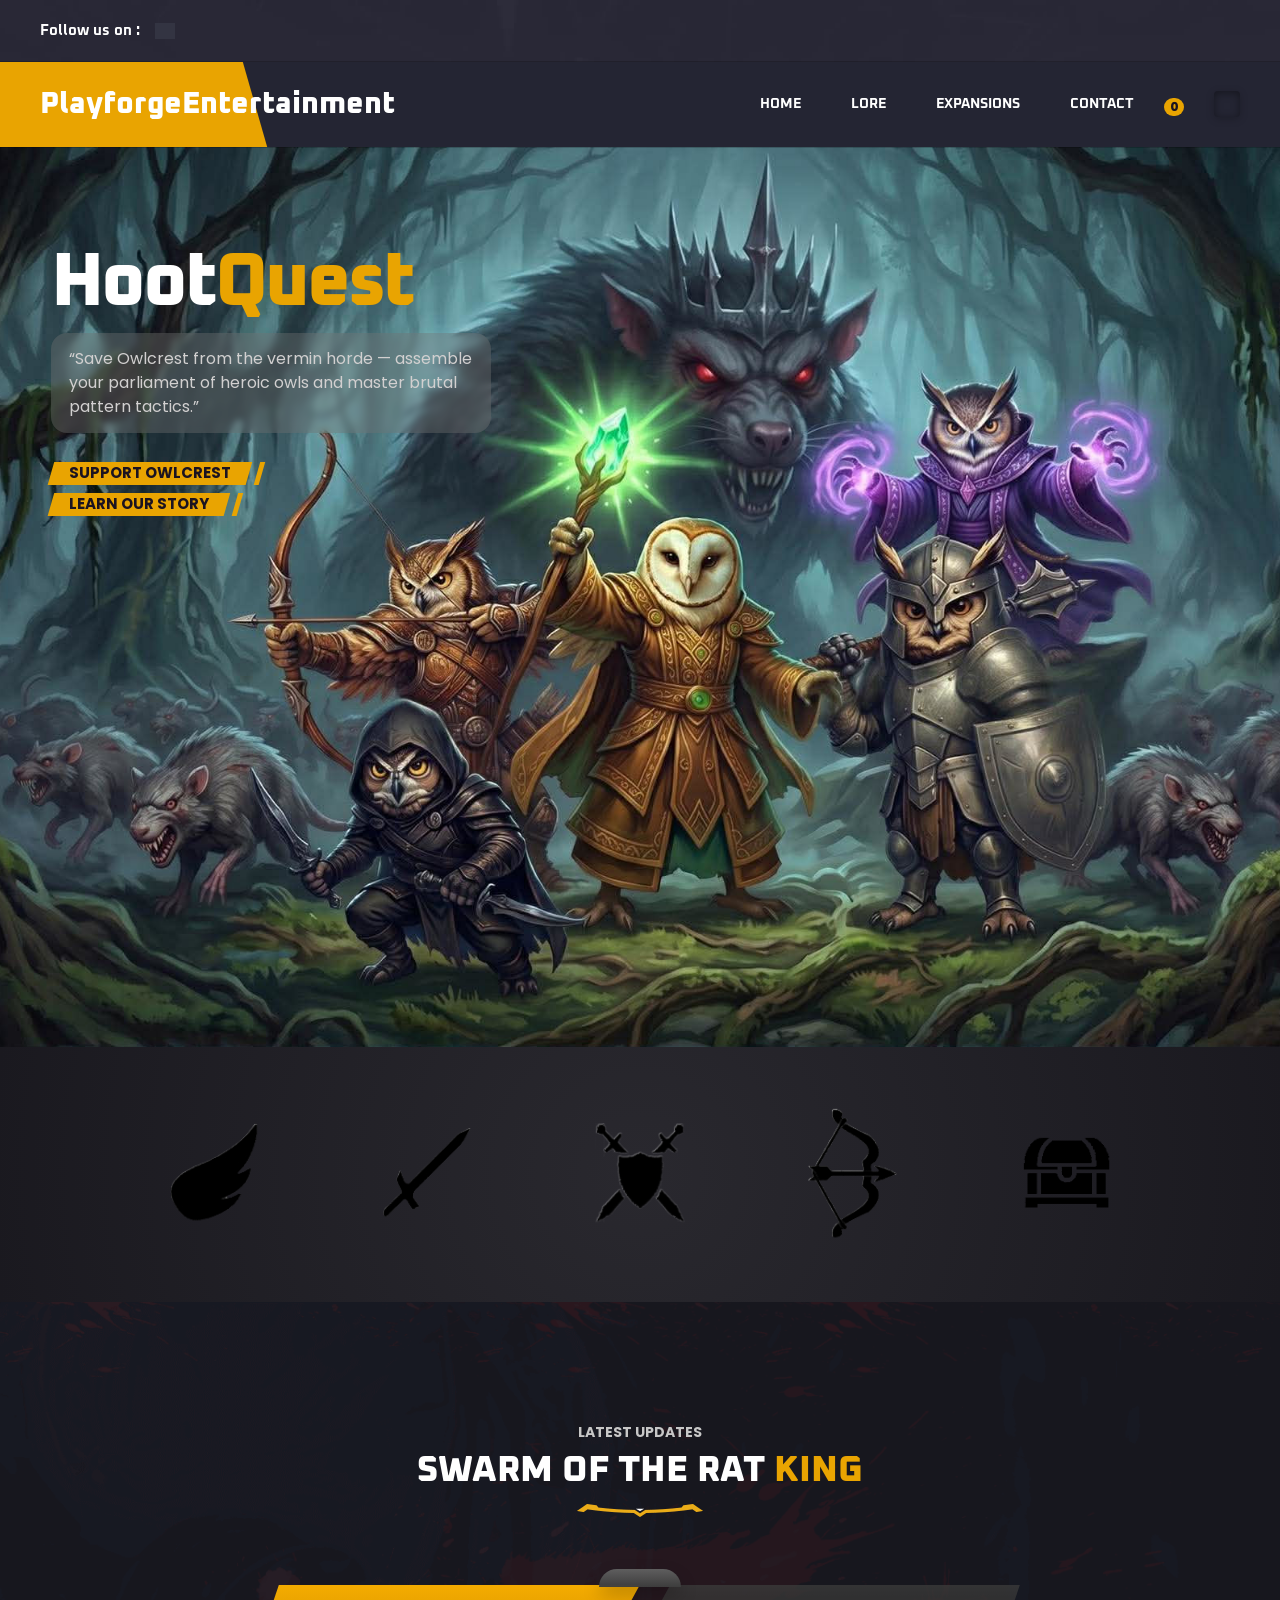
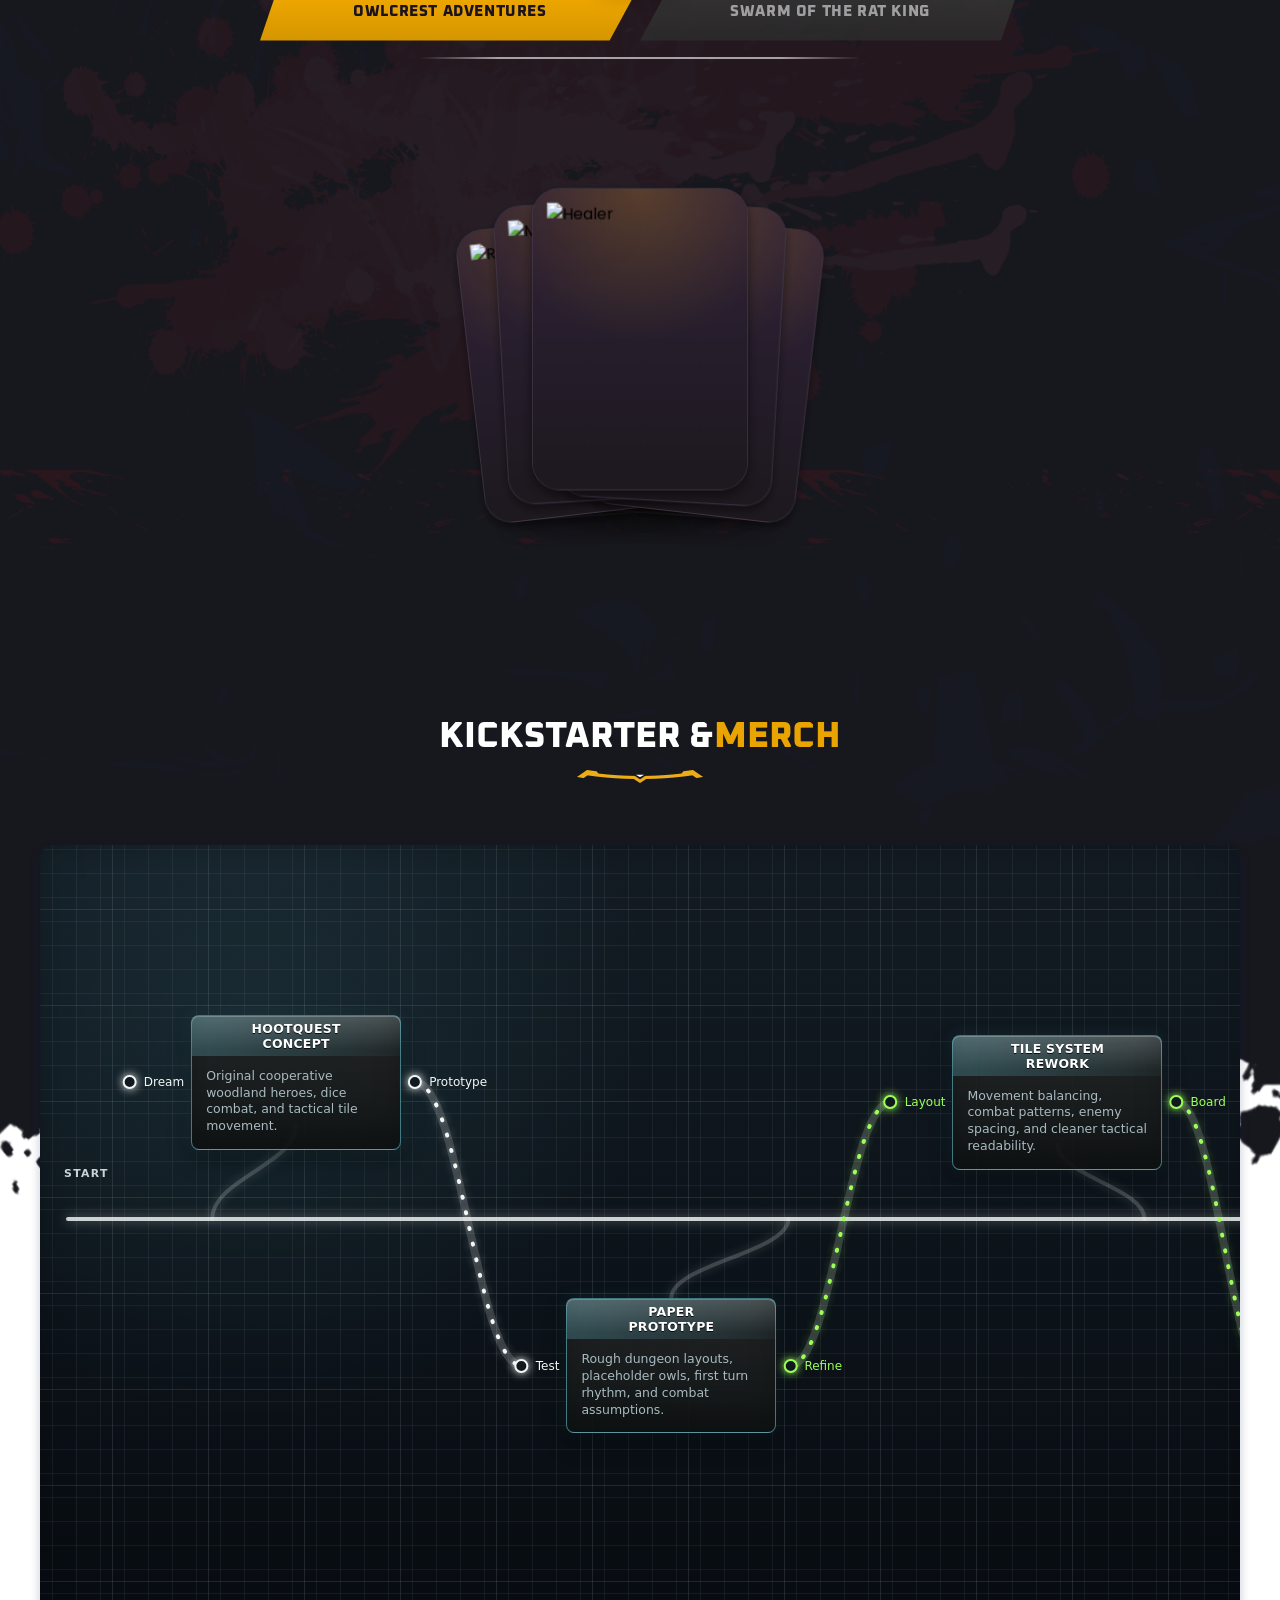
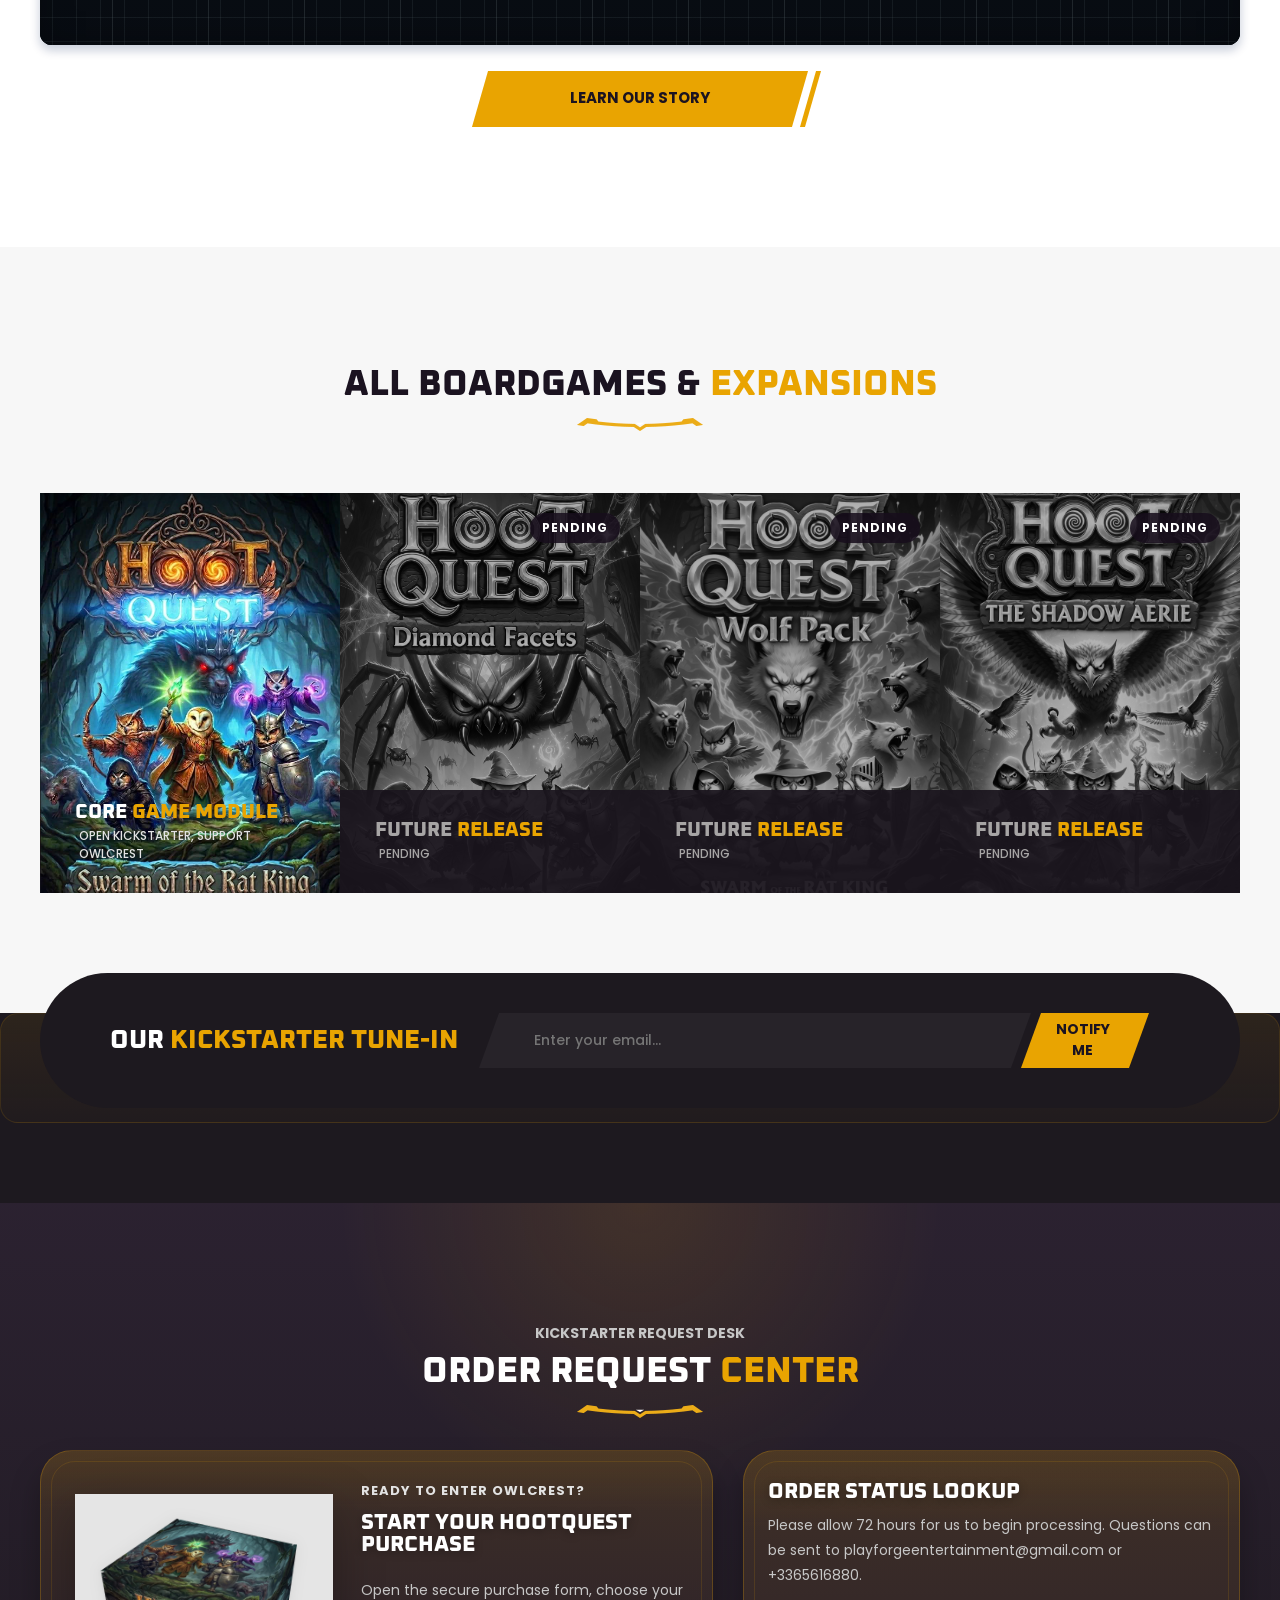
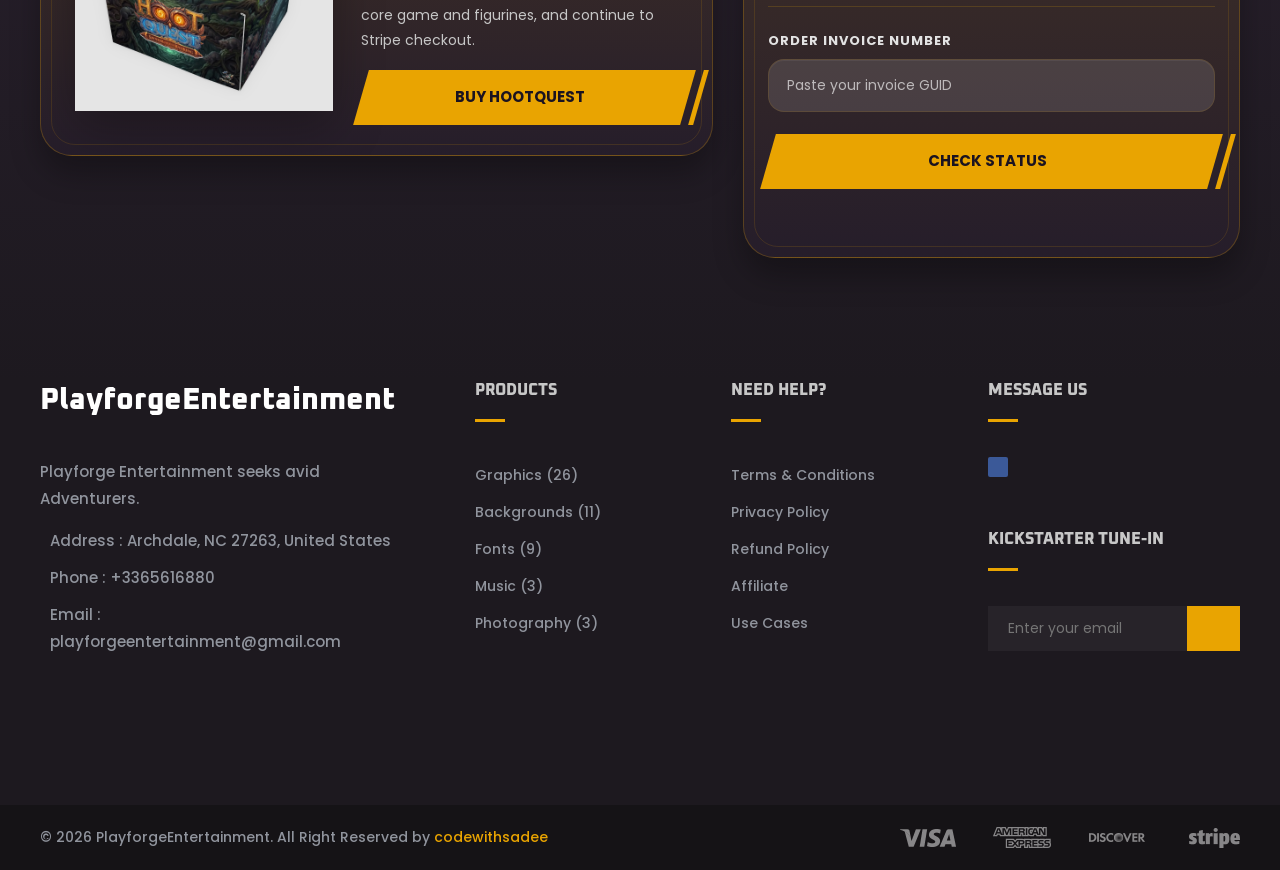
==== commit 7af81ca5: "test" ====
--- a/index.html
+++ b/index.html
@@ -872,7 +872,7 @@
                     <div class="order-hub-grid">
 
                         <div class="order-card order-form-shell is-collapsed" data-order-shell>
-                            <div class="order-card order-cta-panel" data-order-cta-panel>
+                            <div class="order-cta-panel" data-order-cta-panel>
                                 <div class="order-cta-visual">
                                     <img src="./assets/images/HootquestBox.png" width="640" height="640" loading="lazy" alt="HootQuest boxed game" class="order-cta-box-image">
                                 </div>
@@ -889,7 +889,7 @@
                                 </div>
                             </div>
 
-                            <form class="order-card order-form-panel" data-order-form>
+                            <form class="order-form-panel" data-order-form>
                                 <input type="hidden" name="action" value="createOrder">
                                 <input type="hidden" name="package" value="" data-package-field>
                                 <input type="hidden" name="pretaxSales" value="0.00" data-pretax-field>
--- a/assets/css/style.css
+++ b/assets/css/style.css
@@ -432,6 +432,7 @@
   display: grid;
   gap: 18px;
   align-content: center;
+  min-height: 100%;
 }
 
 .order-cta-visual {
@@ -490,7 +491,7 @@
   opacity: 0;
   visibility: hidden;
   overflow: hidden;
-  padding: 0 24px;
+  padding: 0;
   margin: 0;
   border-width: 0;
 }
@@ -510,7 +511,7 @@
   opacity: 0;
   visibility: hidden;
   overflow: hidden;
-  padding: 0 24px;
+  padding: 0;
   margin: 0;
   border-width: 0;
   transform: translateY(-10px);
@@ -523,6 +524,10 @@
 .order-form-shell:not(.is-collapsed) .order-form-panel {
   opacity: 1;
   visibility: visible;
+}
+
+.order-form-panel {
+  display: grid;
 }
 
 .navbar.active {
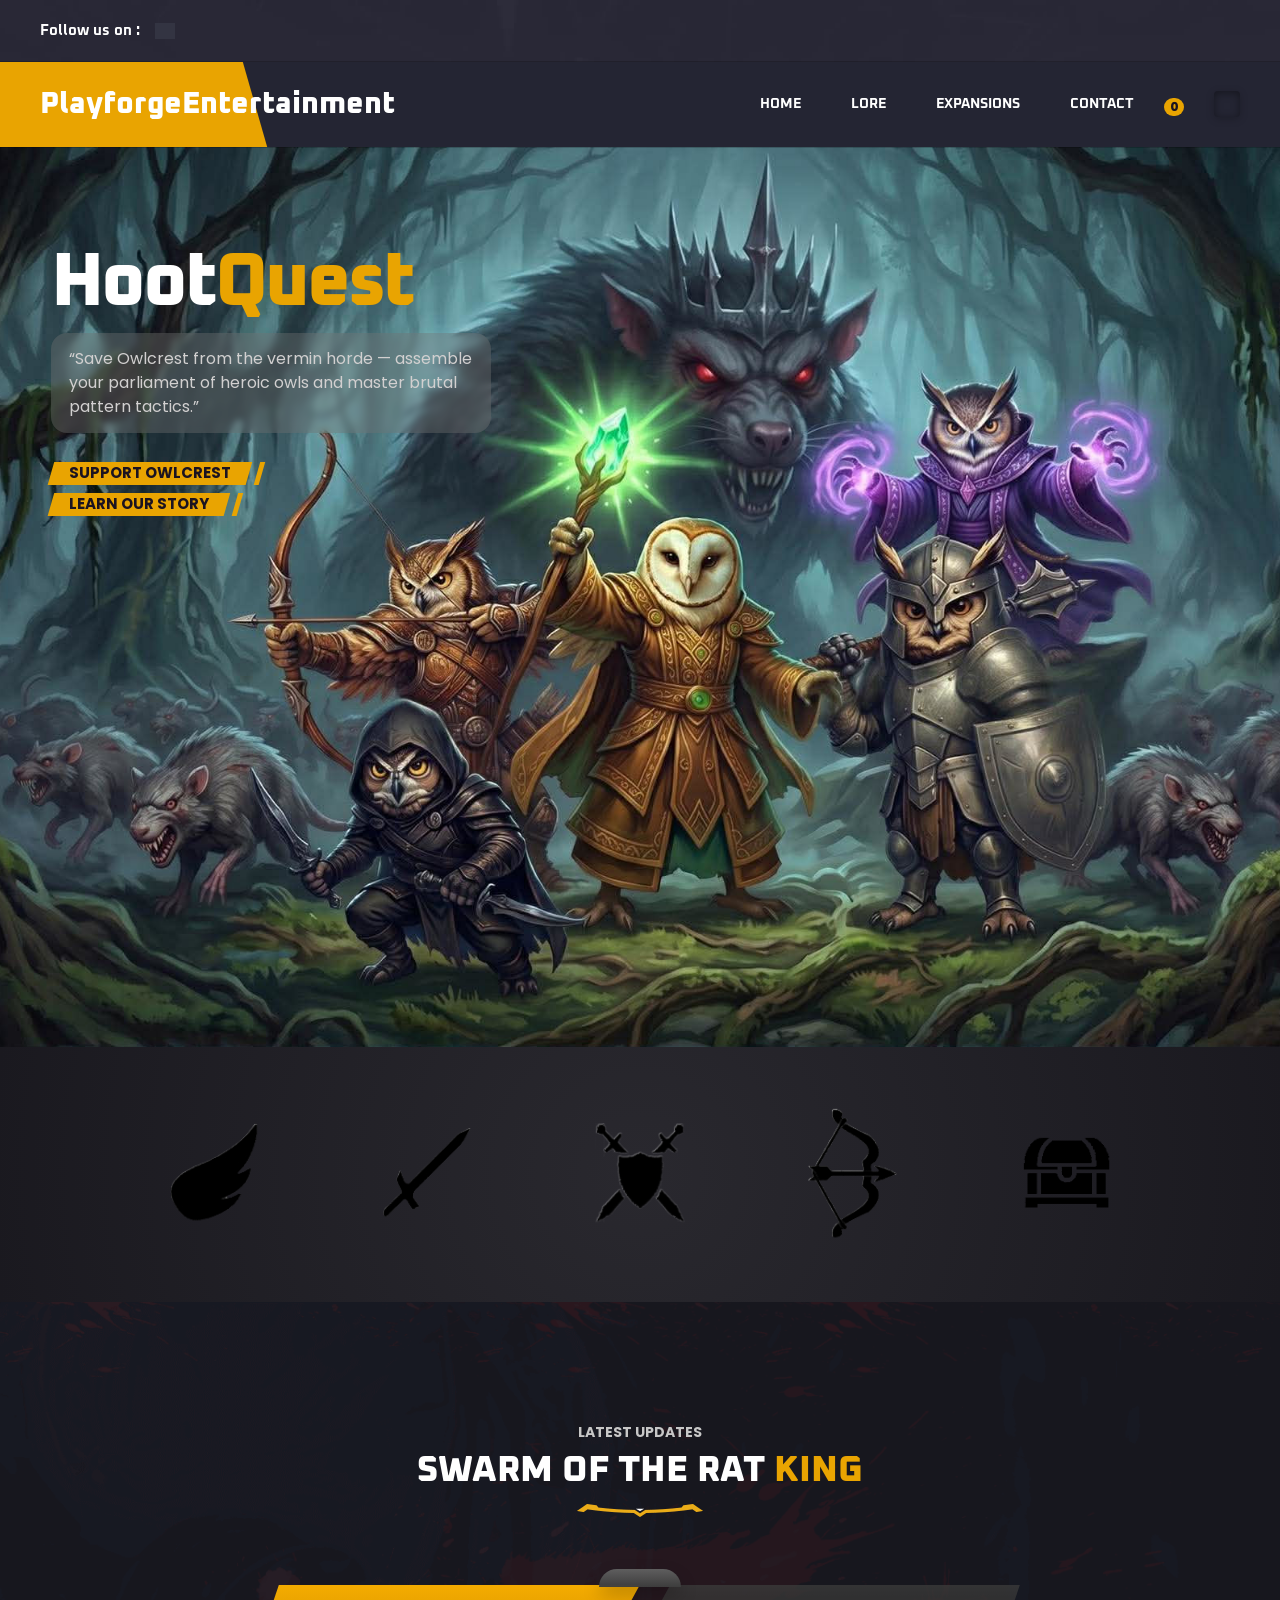
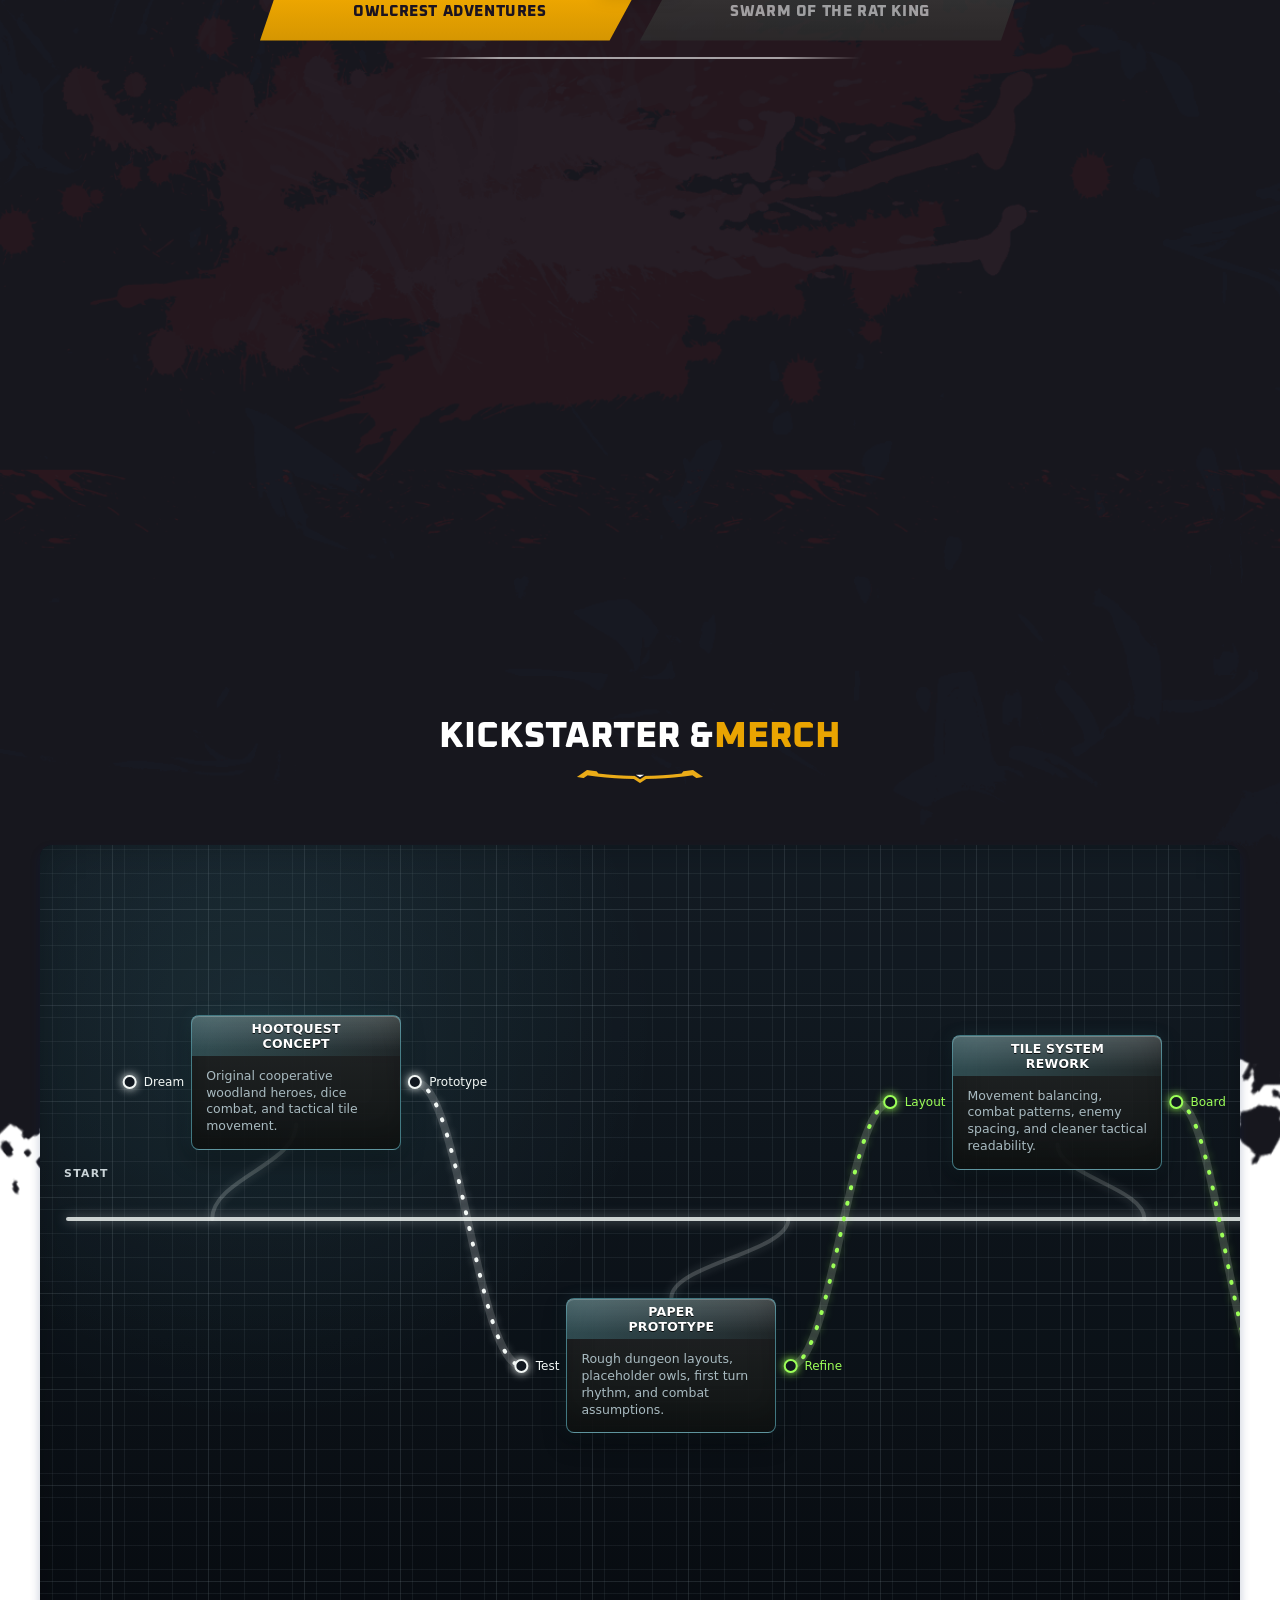
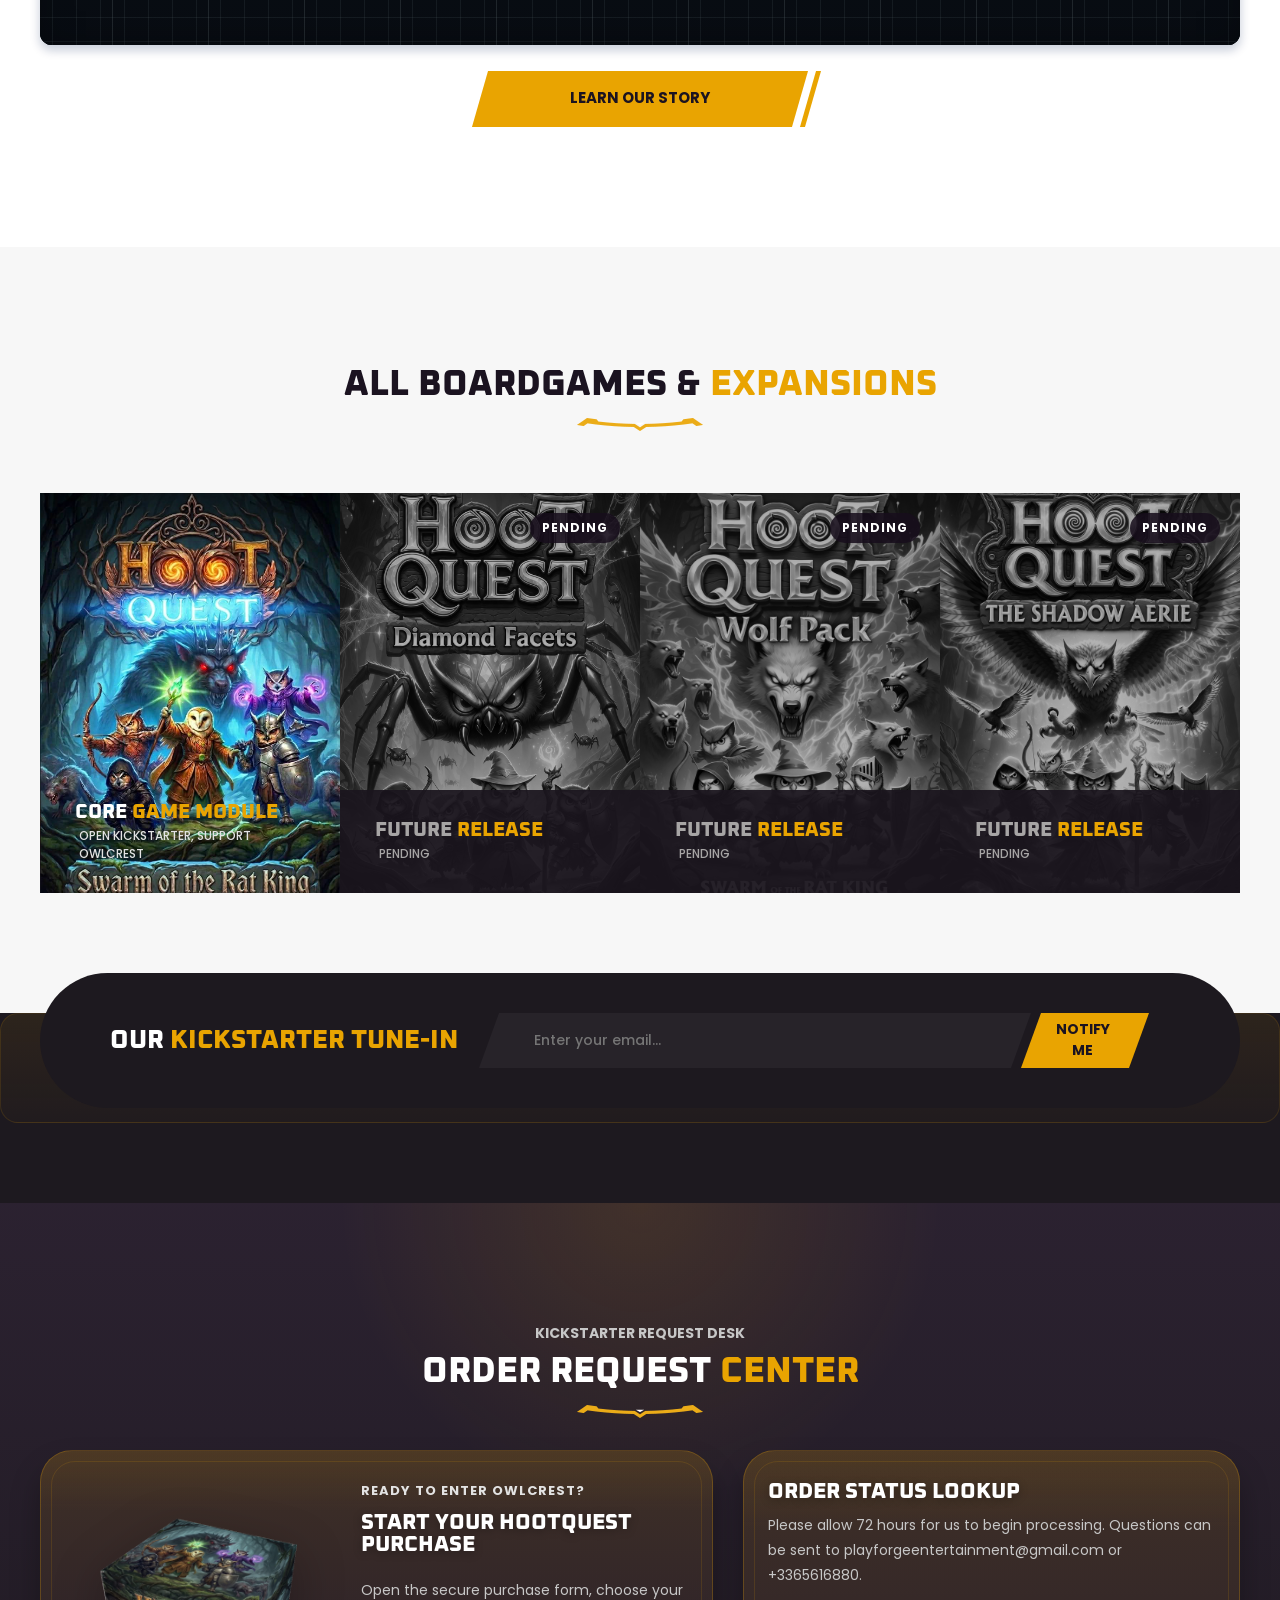
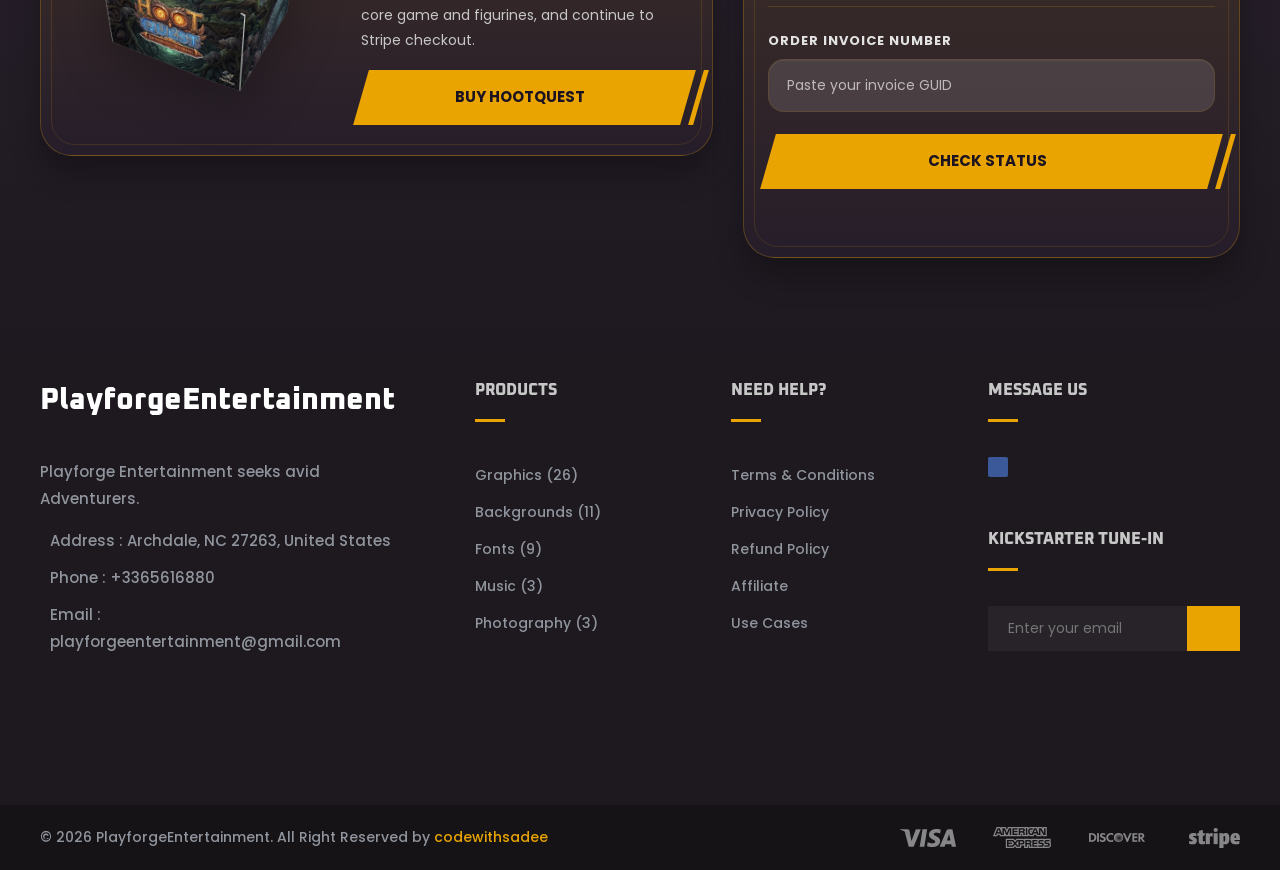
==== commit a1671fdc: "updating speed" ====
--- a/index.html
+++ b/index.html
@@ -345,12 +345,12 @@
                                 <article class="showcase-card" data-deck="owls" style="--front-x:-5.1; --front-y:1.5; --front-rotate:-12deg; --front-scale:0.95; --front-z:5; --rest-x:-4.6; --rest-y:2.2; --rest-rotate:-9deg; --rest-scale:0.9; --rest-z:1; --mobile-front-x:-1.45; --mobile-front-y:-1.3; --mobile-front-rotate:-6deg; --mobile-front-scale:0.94; --mobile-front-z:5; --mobile-rest-x:-1.15; --mobile-rest-y:-1.05; --mobile-rest-rotate:-4deg; --mobile-rest-scale:0.9; --mobile-rest-z:1;">
                                     <div class="showcase-card-inner">
                                         <div class="showcase-card-face showcase-card-back">
-                                            <img src="./assets/images/HootQuestCardBack%20.png" width="500" height="700" loading="lazy" alt="HootQuest card back" class="img-cover">
+                                            <img src="./assets/images/HootQuestCardBack-960.jpg" srcset="./assets/images/HootQuestCardBack-640.jpg 640w, ./assets/images/HootQuestCardBack-960.jpg 960w, ./assets/images/HootQuestCardBack%20.png 1696w" sizes="(max-width: 575px) 40vw, (max-width: 991px) 28vw, 220px" width="500" height="700" loading="lazy" decoding="async" fetchpriority="low" alt="HootQuest card back" class="img-cover">
                                         </div>
 
                                         <div class="showcase-card-face showcase-card-front latest-game-card">
                                             <figure class="card-banner img-holder" style="--width: 500; --height: 700;">
-                                                <img src="./assets/images/RogueV3.png" width="500" height="700" loading="lazy" alt="Rogue" class="img-cover">
+                                                <img src="./assets/images/RogueV3-960.jpg" srcset="./assets/images/RogueV3-640.jpg 640w, ./assets/images/RogueV3-960.jpg 960w, ./assets/images/RogueV3.png 1696w" sizes="(max-width: 575px) 40vw, (max-width: 991px) 28vw, 220px" width="500" height="700" loading="eager" decoding="async" fetchpriority="high" alt="Rogue" class="img-cover">
                                             </figure>
 
                                             <div class="card-content">
@@ -365,12 +365,12 @@
                                 <article class="showcase-card" data-deck="owls" style="--front-x:-2.55; --front-y:0.6; --front-rotate:-6deg; --front-scale:0.98; --front-z:6; --rest-x:-2.25; --rest-y:1.4; --rest-rotate:-4deg; --rest-scale:0.92; --rest-z:2; --mobile-front-x:0; --mobile-front-y:-1.45; --mobile-front-rotate:0deg; --mobile-front-scale:0.97; --mobile-front-z:6; --mobile-rest-x:0; --mobile-rest-y:-1.15; --mobile-rest-rotate:0deg; --mobile-rest-scale:0.91; --mobile-rest-z:2;">
                                     <div class="showcase-card-inner">
                                         <div class="showcase-card-face showcase-card-back">
-                                            <img src="./assets/images/HootQuestCardBack%20.png" width="500" height="700" loading="lazy" alt="HootQuest card back" class="img-cover">
+                                            <img src="./assets/images/HootQuestCardBack-960.jpg" srcset="./assets/images/HootQuestCardBack-640.jpg 640w, ./assets/images/HootQuestCardBack-960.jpg 960w, ./assets/images/HootQuestCardBack%20.png 1696w" sizes="(max-width: 575px) 40vw, (max-width: 991px) 28vw, 220px" width="500" height="700" loading="lazy" decoding="async" fetchpriority="low" alt="HootQuest card back" class="img-cover">
                                         </div>
 
                                         <div class="showcase-card-face showcase-card-front latest-game-card">
                                             <figure class="card-banner img-holder" style="--width: 500; --height: 700;">
-                                                <img src="./assets/images/MageV3.png" width="500" height="700" loading="lazy" alt="Mage" class="img-cover">
+                                                <img src="./assets/images/MageV3-960.jpg" srcset="./assets/images/MageV3-640.jpg 640w, ./assets/images/MageV3-960.jpg 960w, ./assets/images/MageV3.png 1696w" sizes="(max-width: 575px) 40vw, (max-width: 991px) 28vw, 220px" width="500" height="700" loading="lazy" decoding="async" fetchpriority="low" alt="Mage" class="img-cover">
                                             </figure>
 
                                             <div class="card-content">
@@ -385,12 +385,12 @@
                                 <article class="showcase-card" data-deck="owls" style="--front-x:0; --front-y:0; --front-rotate:0deg; --front-scale:1; --front-z:9; --rest-x:0; --rest-y:1.1; --rest-rotate:0deg; --rest-scale:0.94; --rest-z:3; --mobile-front-x:1.45; --mobile-front-y:-1.3; --mobile-front-rotate:6deg; --mobile-front-scale:0.94; --mobile-front-z:5; --mobile-rest-x:1.15; --mobile-rest-y:-1.05; --mobile-rest-rotate:4deg; --mobile-rest-scale:0.9; --mobile-rest-z:1;">
                                     <div class="showcase-card-inner">
                                         <div class="showcase-card-face showcase-card-back">
-                                            <img src="./assets/images/HootQuestCardBack%20.png" width="500" height="700" loading="lazy" alt="HootQuest card back" class="img-cover">
+                                            <img src="./assets/images/HootQuestCardBack-960.jpg" srcset="./assets/images/HootQuestCardBack-640.jpg 640w, ./assets/images/HootQuestCardBack-960.jpg 960w, ./assets/images/HootQuestCardBack%20.png 1696w" sizes="(max-width: 575px) 40vw, (max-width: 991px) 28vw, 220px" width="500" height="700" loading="lazy" decoding="async" fetchpriority="low" alt="HootQuest card back" class="img-cover">
                                         </div>
 
                                         <div class="showcase-card-face showcase-card-front latest-game-card">
                                             <figure class="card-banner img-holder" style="--width: 500; --height: 700;">
-                                                <img src="./assets/images/HealerV3.png" width="500" height="700" loading="lazy" alt="Healer" class="img-cover">
+                                                <img src="./assets/images/HealerV3-960.jpg" srcset="./assets/images/HealerV3-640.jpg 640w, ./assets/images/HealerV3-960.jpg 960w, ./assets/images/HealerV3.png 1696w" sizes="(max-width: 575px) 40vw, (max-width: 991px) 28vw, 220px" width="500" height="700" loading="lazy" decoding="async" fetchpriority="low" alt="Healer" class="img-cover">
                                             </figure>
 
                                             <div class="card-content">
@@ -405,12 +405,12 @@
                                 <article class="showcase-card" data-deck="owls" style="--front-x:2.55; --front-y:0.7; --front-rotate:6deg; --front-scale:0.98; --front-z:6; --rest-x:2.25; --rest-y:1.4; --rest-rotate:4deg; --rest-scale:0.92; --rest-z:2; --mobile-front-x:-0.78; --mobile-front-y:1.15; --mobile-front-rotate:-3deg; --mobile-front-scale:0.95; --mobile-front-z:7; --mobile-rest-x:-0.62; --mobile-rest-y:0.95; --mobile-rest-rotate:-2deg; --mobile-rest-scale:0.9; --mobile-rest-z:7;">
                                     <div class="showcase-card-inner">
                                         <div class="showcase-card-face showcase-card-back">
-                                            <img src="./assets/images/HootQuestCardBack%20.png" width="500" height="700" loading="lazy" alt="HootQuest card back" class="img-cover">
+                                            <img src="./assets/images/HootQuestCardBack-960.jpg" srcset="./assets/images/HootQuestCardBack-640.jpg 640w, ./assets/images/HootQuestCardBack-960.jpg 960w, ./assets/images/HootQuestCardBack%20.png 1696w" sizes="(max-width: 575px) 40vw, (max-width: 991px) 28vw, 220px" width="500" height="700" loading="lazy" decoding="async" fetchpriority="low" alt="HootQuest card back" class="img-cover">
                                         </div>
 
                                         <div class="showcase-card-face showcase-card-front latest-game-card">
                                             <figure class="card-banner img-holder" style="--width: 500; --height: 700;">
-                                                <img src="./assets/images/TankV3.png" width="500" height="700" loading="lazy" alt="Tank" class="img-cover">
+                                                <img src="./assets/images/TankV3-960.jpg" srcset="./assets/images/TankV3-640.jpg 640w, ./assets/images/TankV3-960.jpg 960w, ./assets/images/TankV3.png 1696w" sizes="(max-width: 575px) 40vw, (max-width: 991px) 28vw, 220px" width="500" height="700" loading="lazy" decoding="async" fetchpriority="low" alt="Tank" class="img-cover">
                                             </figure>
 
                                             <div class="card-content">
@@ -425,12 +425,12 @@
                                 <article class="showcase-card" data-deck="owls" style="--front-x:5.1; --front-y:1.5; --front-rotate:12deg; --front-scale:0.95; --front-z:5; --rest-x:4.6; --rest-y:2.2; --rest-rotate:9deg; --rest-scale:0.9; --rest-z:1; --mobile-front-x:0.78; --mobile-front-y:1.15; --mobile-front-rotate:3deg; --mobile-front-scale:0.95; --mobile-front-z:8; --mobile-rest-x:0.62; --mobile-rest-y:0.95; --mobile-rest-rotate:2deg; --mobile-rest-scale:0.9; --mobile-rest-z:8;">
                                     <div class="showcase-card-inner">
                                         <div class="showcase-card-face showcase-card-back">
-                                            <img src="./assets/images/HootQuestCardBack%20.png" width="500" height="700" loading="lazy" alt="HootQuest card back" class="img-cover">
+                                            <img src="./assets/images/HootQuestCardBack-960.jpg" srcset="./assets/images/HootQuestCardBack-640.jpg 640w, ./assets/images/HootQuestCardBack-960.jpg 960w, ./assets/images/HootQuestCardBack%20.png 1696w" sizes="(max-width: 575px) 40vw, (max-width: 991px) 28vw, 220px" width="500" height="700" loading="lazy" decoding="async" fetchpriority="low" alt="HootQuest card back" class="img-cover">
                                         </div>
 
                                         <div class="showcase-card-face showcase-card-front latest-game-card">
                                             <figure class="card-banner img-holder" style="--width: 500; --height: 700;">
-                                                <img src="./assets/images/ArcherV3.png" width="500" height="700" loading="lazy" alt="Archer" class="img-cover">
+                                                <img src="./assets/images/ArcherV3-960.jpg" srcset="./assets/images/ArcherV3-640.jpg 640w, ./assets/images/ArcherV3-960.jpg 960w, ./assets/images/ArcherV3.png 1696w" sizes="(max-width: 575px) 40vw, (max-width: 991px) 28vw, 220px" width="500" height="700" loading="lazy" decoding="async" fetchpriority="low" alt="Archer" class="img-cover">
                                             </figure>
 
                                             <div class="card-content">
@@ -445,12 +445,12 @@
                                 <article class="showcase-card" data-deck="rats" style="--front-x:-4.6; --front-y:1.3; --front-rotate:-11deg; --front-scale:0.95; --front-z:5; --rest-x:-5.1; --rest-y:2.15; --rest-rotate:-8deg; --rest-scale:0.9; --rest-z:1; --mobile-front-x:-1.45; --mobile-front-y:-1.3; --mobile-front-rotate:-6deg; --mobile-front-scale:0.94; --mobile-front-z:5; --mobile-rest-x:-1.15; --mobile-rest-y:-1.05; --mobile-rest-rotate:-4deg; --mobile-rest-scale:0.9; --mobile-rest-z:1;">
                                     <div class="showcase-card-inner">
                                         <div class="showcase-card-face showcase-card-back">
-                                            <img src="./assets/images/HootQuestCardBack%20.png" width="500" height="700" loading="lazy" alt="HootQuest card back" class="img-cover">
+                                            <img src="./assets/images/HootQuestCardBack-960.jpg" srcset="./assets/images/HootQuestCardBack-640.jpg 640w, ./assets/images/HootQuestCardBack-960.jpg 960w, ./assets/images/HootQuestCardBack%20.png 1696w" sizes="(max-width: 575px) 40vw, (max-width: 991px) 28vw, 220px" width="500" height="700" loading="lazy" decoding="async" fetchpriority="low" alt="HootQuest card back" class="img-cover">
                                         </div>
 
                                         <div class="showcase-card-face showcase-card-front latest-game-card latest-game-card--enemy">
                                             <figure class="card-banner img-holder" style="--width: 500; --height: 700;">
-                                                <img src="./assets/images/Rat1V3.png" width="500" height="700" loading="lazy" alt="Rat Stalker" class="img-cover">
+                                                <img src="[data-uri]" data-card-src="./assets/images/Rat1V3-960.jpg" data-card-srcset="./assets/images/Rat1V3-640.jpg 640w, ./assets/images/Rat1V3-960.jpg 960w, ./assets/images/Rat1V3.png 1696w" data-card-sizes="(max-width: 575px) 40vw, (max-width: 991px) 28vw, 220px" width="500" height="700" loading="lazy" decoding="async" fetchpriority="low" alt="Rat Stalker" class="img-cover">
                                             </figure>
 
                                             <div class="card-content">
@@ -465,12 +465,12 @@
                                 <article class="showcase-card" data-deck="rats" style="--front-x:-2.25; --front-y:0.65; --front-rotate:-5deg; --front-scale:0.98; --front-z:6; --rest-x:-2.55; --rest-y:1.35; --rest-rotate:-4deg; --rest-scale:0.92; --rest-z:2; --mobile-front-x:0; --mobile-front-y:-1.45; --mobile-front-rotate:0deg; --mobile-front-scale:0.97; --mobile-front-z:6; --mobile-rest-x:0; --mobile-rest-y:-1.15; --mobile-rest-rotate:0deg; --mobile-rest-scale:0.91; --mobile-rest-z:2;">
                                     <div class="showcase-card-inner">
                                         <div class="showcase-card-face showcase-card-back">
-                                            <img src="./assets/images/HootQuestCardBack%20.png" width="500" height="700" loading="lazy" alt="HootQuest card back" class="img-cover">
+                                            <img src="./assets/images/HootQuestCardBack-960.jpg" srcset="./assets/images/HootQuestCardBack-640.jpg 640w, ./assets/images/HootQuestCardBack-960.jpg 960w, ./assets/images/HootQuestCardBack%20.png 1696w" sizes="(max-width: 575px) 40vw, (max-width: 991px) 28vw, 220px" width="500" height="700" loading="lazy" decoding="async" fetchpriority="low" alt="HootQuest card back" class="img-cover">
                                         </div>
 
                                         <div class="showcase-card-face showcase-card-front latest-game-card latest-game-card--enemy">
                                             <figure class="card-banner img-holder" style="--width: 500; --height: 700;">
-                                                <img src="./assets/images/Rat2V3.png" width="500" height="700" loading="lazy" alt="Rat Hexer" class="img-cover">
+                                                <img src="[data-uri]" data-card-src="./assets/images/Rat2V3-960.jpg" data-card-srcset="./assets/images/Rat2V3-640.jpg 640w, ./assets/images/Rat2V3-960.jpg 960w, ./assets/images/Rat2V3.png 1696w" data-card-sizes="(max-width: 575px) 40vw, (max-width: 991px) 28vw, 220px" width="500" height="700" loading="lazy" decoding="async" fetchpriority="low" alt="Rat Hexer" class="img-cover">
                                             </figure>
 
                                             <div class="card-content">
@@ -485,12 +485,12 @@
                                 <article class="showcase-card" data-deck="rats" style="--front-x:0; --front-y:-0.15; --front-rotate:0deg; --front-scale:1.04; --front-z:10; --rest-x:0; --rest-y:0.95; --rest-rotate:0deg; --rest-scale:0.94; --rest-z:3; --mobile-front-x:1.45; --mobile-front-y:-1.3; --mobile-front-rotate:6deg; --mobile-front-scale:0.94; --mobile-front-z:5; --mobile-rest-x:1.15; --mobile-rest-y:-1.05; --mobile-rest-rotate:4deg; --mobile-rest-scale:0.9; --mobile-rest-z:1;">
                                     <div class="showcase-card-inner">
                                         <div class="showcase-card-face showcase-card-back">
-                                            <img src="./assets/images/HootQuestCardBack%20.png" width="500" height="700" loading="lazy" alt="HootQuest card back" class="img-cover">
+                                            <img src="./assets/images/HootQuestCardBack-960.jpg" srcset="./assets/images/HootQuestCardBack-640.jpg 640w, ./assets/images/HootQuestCardBack-960.jpg 960w, ./assets/images/HootQuestCardBack%20.png 1696w" sizes="(max-width: 575px) 40vw, (max-width: 991px) 28vw, 220px" width="500" height="700" loading="lazy" decoding="async" fetchpriority="low" alt="HootQuest card back" class="img-cover">
                                         </div>
 
                                         <div class="showcase-card-face showcase-card-front latest-game-card latest-game-card--enemy latest-game-card--boss">
                                             <figure class="card-banner img-holder" style="--width: 500; --height: 700;">
-                                                <img src="./assets/images/KingRatV3.png" width="500" height="700" loading="lazy" alt="Rat King" class="img-cover">
+                                                <img src="[data-uri]" data-card-src="./assets/images/KingRatV3-960.jpg" data-card-srcset="./assets/images/KingRatV3-640.jpg 640w, ./assets/images/KingRatV3-960.jpg 960w, ./assets/images/KingRatV3.png 1696w" data-card-sizes="(max-width: 575px) 40vw, (max-width: 991px) 28vw, 220px" width="500" height="700" loading="lazy" decoding="async" fetchpriority="low" alt="Rat King" class="img-cover">
                                             </figure>
 
                                             <div class="card-content">
@@ -505,12 +505,12 @@
                                 <article class="showcase-card" data-deck="rats" style="--front-x:2.25; --front-y:0.75; --front-rotate:5deg; --front-scale:0.98; --front-z:6; --rest-x:2.55; --rest-y:1.35; --rest-rotate:4deg; --rest-scale:0.92; --rest-z:2; --mobile-front-x:-0.78; --mobile-front-y:1.15; --mobile-front-rotate:-3deg; --mobile-front-scale:0.95; --mobile-front-z:7; --mobile-rest-x:-0.62; --mobile-rest-y:0.95; --mobile-rest-rotate:-2deg; --mobile-rest-scale:0.9; --mobile-rest-z:7;">
                                     <div class="showcase-card-inner">
                                         <div class="showcase-card-face showcase-card-back">
-                                            <img src="./assets/images/HootQuestCardBack%20.png" width="500" height="700" loading="lazy" alt="HootQuest card back" class="img-cover">
+                                            <img src="./assets/images/HootQuestCardBack-960.jpg" srcset="./assets/images/HootQuestCardBack-640.jpg 640w, ./assets/images/HootQuestCardBack-960.jpg 960w, ./assets/images/HootQuestCardBack%20.png 1696w" sizes="(max-width: 575px) 40vw, (max-width: 991px) 28vw, 220px" width="500" height="700" loading="lazy" decoding="async" fetchpriority="low" alt="HootQuest card back" class="img-cover">
                                         </div>
 
                                         <div class="showcase-card-face showcase-card-front latest-game-card latest-game-card--enemy">
                                             <figure class="card-banner img-holder" style="--width: 500; --height: 700;">
-                                                <img src="./assets/images/Rat3V3.png" width="500" height="700" loading="lazy" alt="Rat Brute" class="img-cover">
+                                                <img src="[data-uri]" data-card-src="./assets/images/Rat3V3-960.jpg" data-card-srcset="./assets/images/Rat3V3-640.jpg 640w, ./assets/images/Rat3V3-960.jpg 960w, ./assets/images/Rat3V3.png 1696w" data-card-sizes="(max-width: 575px) 40vw, (max-width: 991px) 28vw, 220px" width="500" height="700" loading="lazy" decoding="async" fetchpriority="low" alt="Rat Brute" class="img-cover">
                                             </figure>
 
                                             <div class="card-content">
@@ -525,12 +525,12 @@
                                 <article class="showcase-card" data-deck="rats" style="--front-x:4.6; --front-y:1.4; --front-rotate:11deg; --front-scale:0.95; --front-z:5; --rest-x:5.1; --rest-y:2.15; --rest-rotate:8deg; --rest-scale:0.9; --rest-z:1; --mobile-front-x:0.78; --mobile-front-y:1.15; --mobile-front-rotate:3deg; --mobile-front-scale:0.95; --mobile-front-z:8; --mobile-rest-x:0.62; --mobile-rest-y:0.95; --mobile-rest-rotate:2deg; --mobile-rest-scale:0.9; --mobile-rest-z:8;">
                                     <div class="showcase-card-inner">
                                         <div class="showcase-card-face showcase-card-back">
-                                            <img src="./assets/images/HootQuestCardBack%20.png" width="500" height="700" loading="lazy" alt="HootQuest card back" class="img-cover">
+                                            <img src="./assets/images/HootQuestCardBack-960.jpg" srcset="./assets/images/HootQuestCardBack-640.jpg 640w, ./assets/images/HootQuestCardBack-960.jpg 960w, ./assets/images/HootQuestCardBack%20.png 1696w" sizes="(max-width: 575px) 40vw, (max-width: 991px) 28vw, 220px" width="500" height="700" loading="lazy" decoding="async" fetchpriority="low" alt="HootQuest card back" class="img-cover">
                                         </div>
 
                                         <div class="showcase-card-face showcase-card-front latest-game-card latest-game-card--enemy">
                                             <figure class="card-banner img-holder" style="--width: 500; --height: 700;">
-                                                <img src="./assets/images/RatPackV3.png" width="500" height="700" loading="lazy" alt="Rat Pack" class="img-cover">
+                                                <img src="[data-uri]" data-card-src="./assets/images/RatPackV3-960.jpg" data-card-srcset="./assets/images/RatPackV3-640.jpg 640w, ./assets/images/RatPackV3-960.jpg 960w, ./assets/images/RatPackV3.png 1696w" data-card-sizes="(max-width: 575px) 40vw, (max-width: 991px) 28vw, 220px" width="500" height="700" loading="lazy" decoding="async" fetchpriority="low" alt="Rat Pack" class="img-cover">
                                             </figure>
 
                                             <div class="card-content">
@@ -1232,7 +1232,7 @@
             </button>
 
             <div class="hero-modal-media">
-                <model-viewer data-hero-model-viewer auto-rotate rotation-per-second="6deg" shadow-intensity="1" exposure="1" interaction-prompt="none" hidden></model-viewer>
+                <div class="hero-modal-model-host" data-hero-model-host hidden></div>
                 <img src="" alt="" class="hero-modal-fallback" data-hero-model-fallback hidden>
                 <p class="hero-modal-format-note" data-hero-format-note hidden>Upload a hero model in GLB format to enable live rotation here.</p>
             </div>
--- a/assets/css/style.css
+++ b/assets/css/style.css
@@ -1272,12 +1272,20 @@
   z-index: 0;
 }
 
+.hero-modal-model-host,
 .hero-modal-media model-viewer,
 .hero-modal-fallback {
   width: min(100%, 320px);
   max-width: 100%;
   aspect-ratio: 5 / 7;
   max-height: min(64vh, 700px);
+}
+
+.hero-modal-model-host {
+  display: grid;
+  place-items: center;
+  position: relative;
+  z-index: 2;
 }
 
 .hero-modal-media model-viewer {
